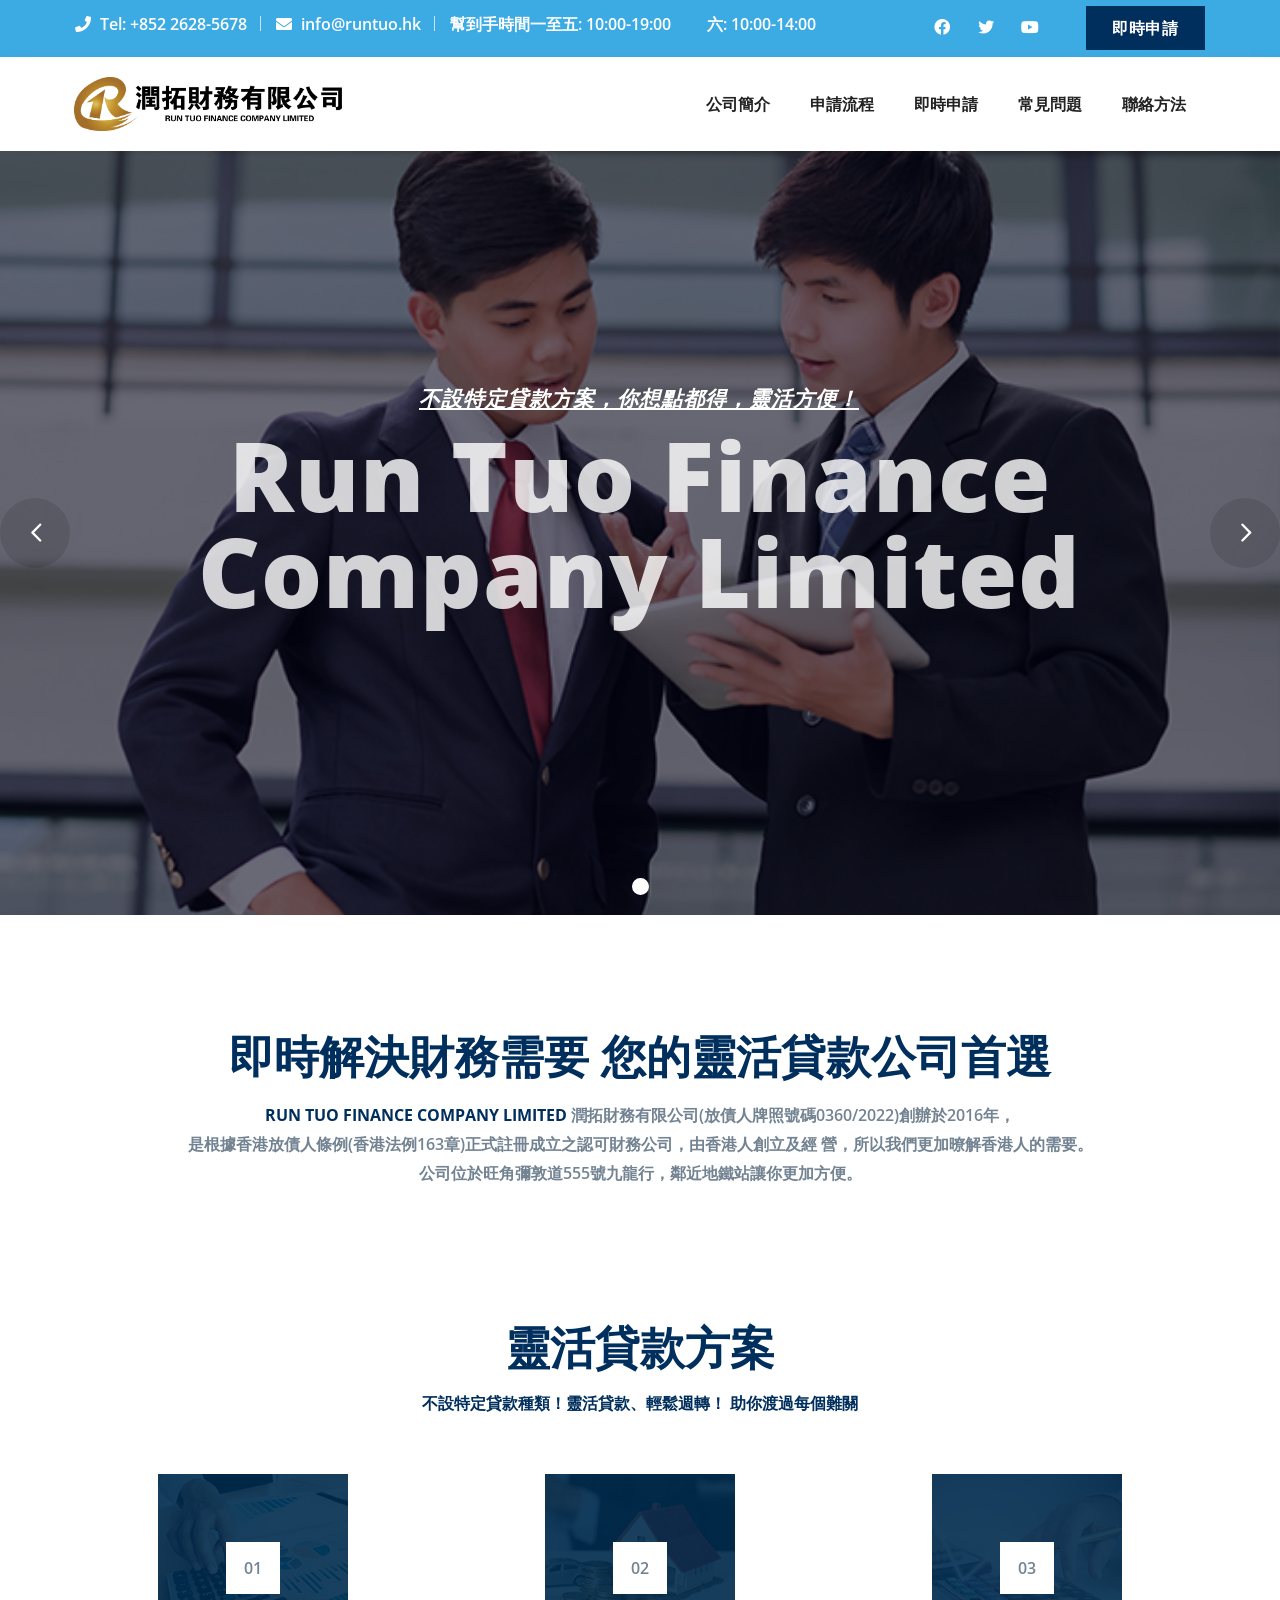
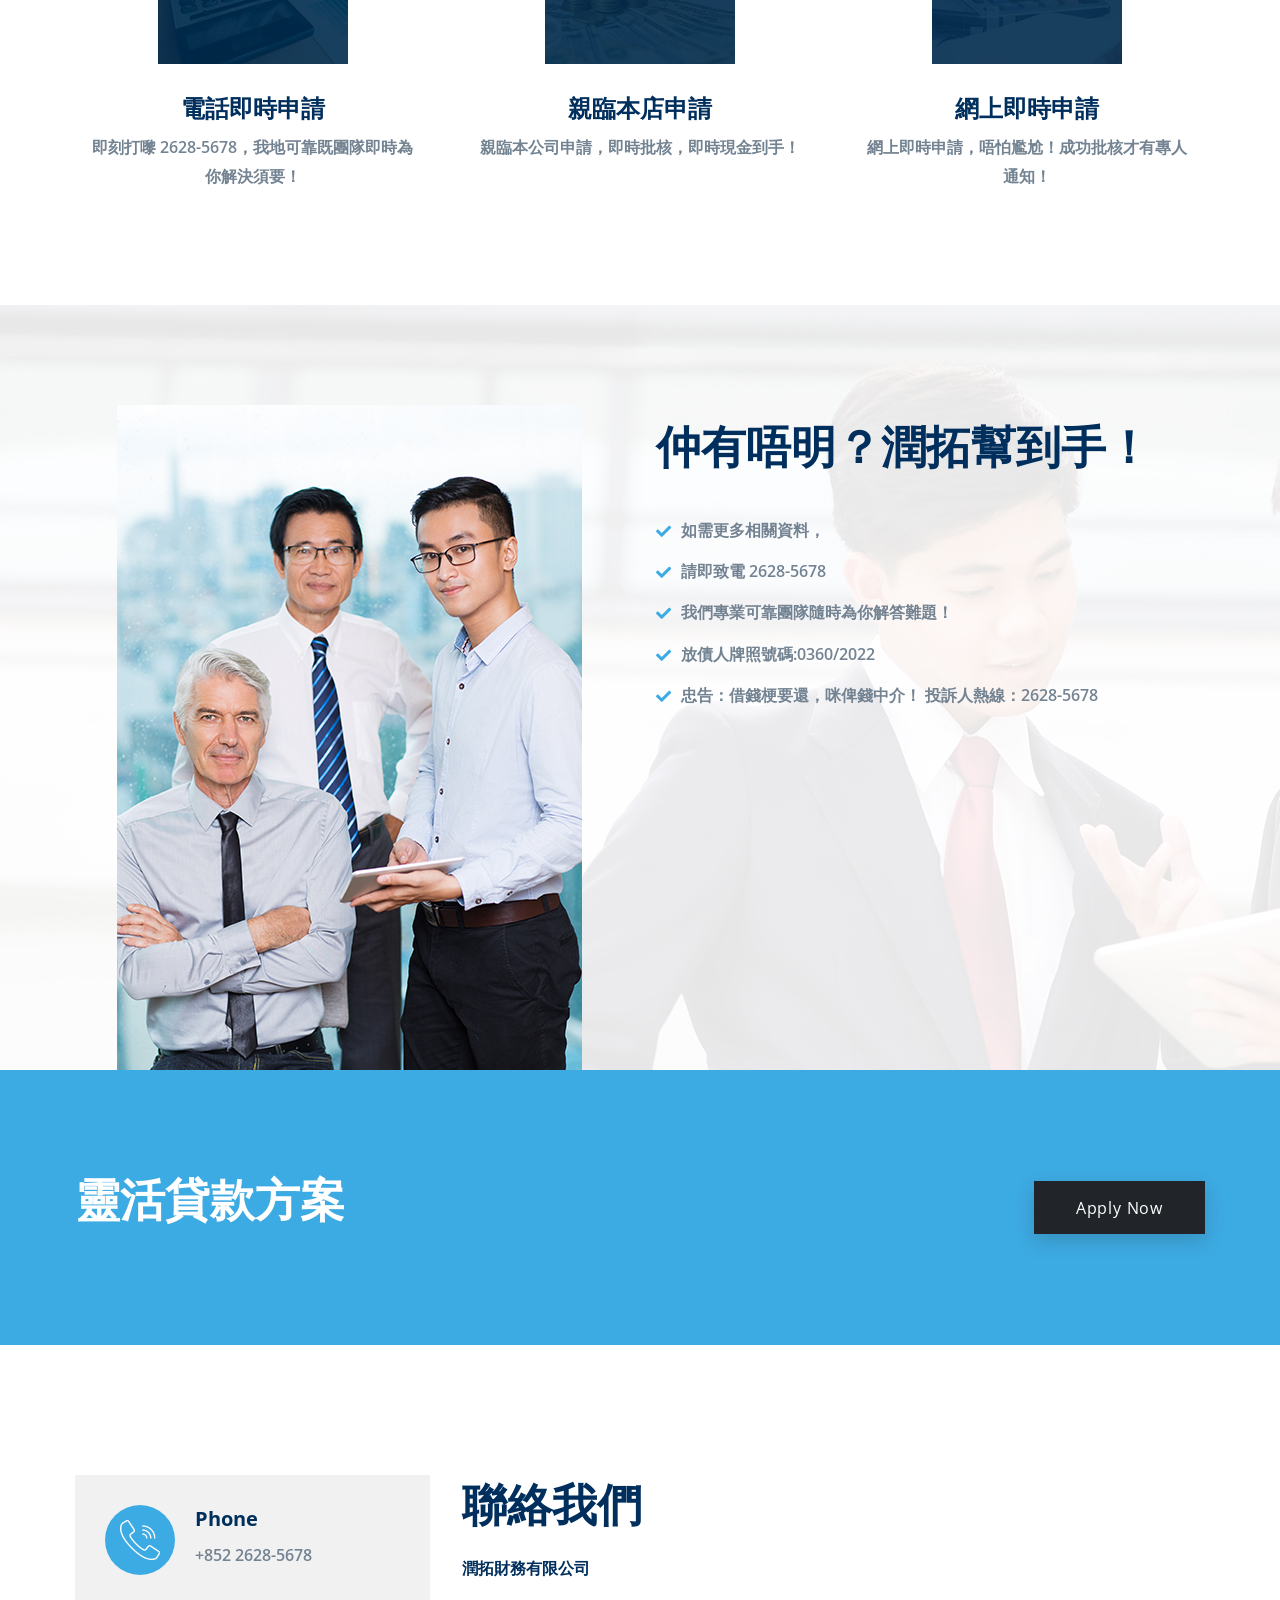
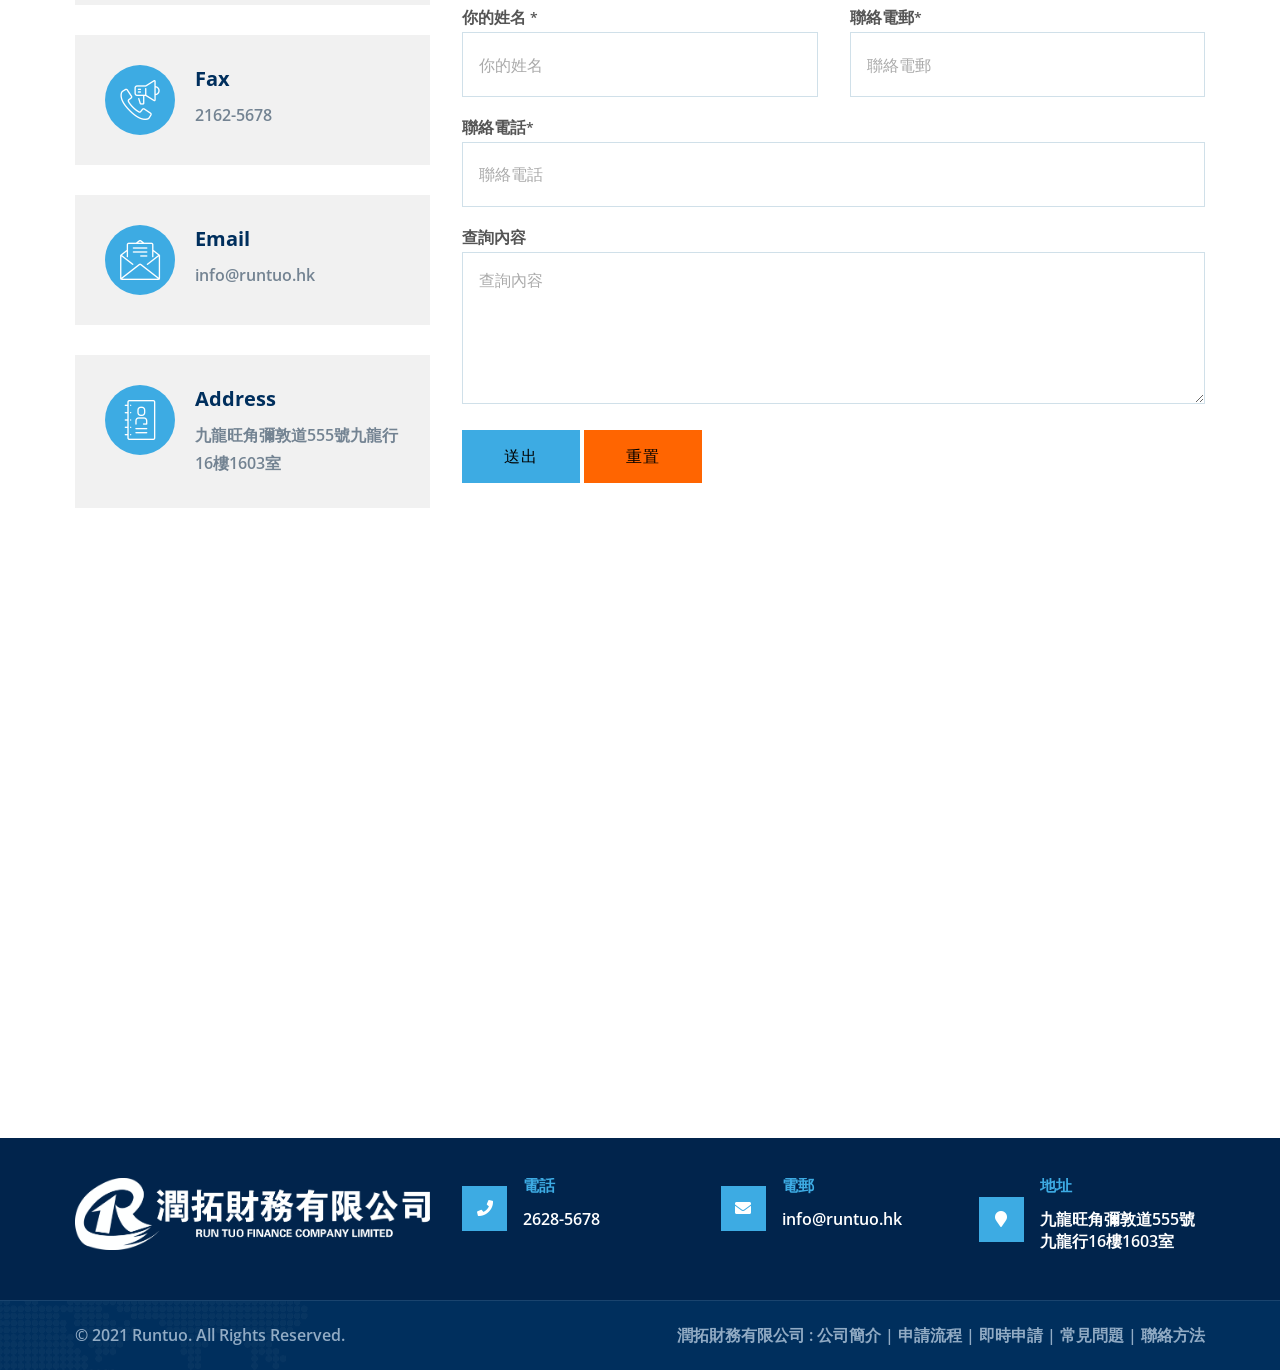
==== index.html @ 240c19a8 "18/10/2022" ====
<!DOCTYPE html>
<html dir="ltr" lang="en">

<head>

    <!-- Meta Tags -->
    <meta name="viewport" content="width=device-width,initial-scale=1.0"/>
    <meta http-equiv="content-type" content="text/html; charset=UTF-8"/>

    <!-- Page Title -->
    <title>潤拓財務有限公司</title>

    <!-- Favicon and Touch Icons -->
    <link href="images/favicon.png" rel="shortcut icon" type="image/png">
    <link href="images/apple-touch-icon.png" rel="apple-touch-icon">
    <link href="images/apple-touch-icon-72x72.png" rel="apple-touch-icon" sizes="72x72">
    <link href="images/apple-touch-icon-114x114.png" rel="apple-touch-icon" sizes="114x114">
    <link href="images/apple-touch-icon-144x144.png" rel="apple-touch-icon" sizes="144x144">

    <!-- Stylesheet -->
    <link href="css/bootstrap.min.css" rel="stylesheet" type="text/css">
    <link href="css/animate.min.css" rel="stylesheet" type="text/css">
    <link href="css/javascript-plugins-bundle.css" rel="stylesheet"/>

    <!-- CSS | menuzord megamenu skins -->
    <link href="js/menuzord/css/menuzord.css" rel="stylesheet"/>

    <!-- CSS | Main style file -->
    <link href="css/style-main.css" rel="stylesheet" type="text/css">
    <link id="menuzord-menu-skins" href="css/menuzord-skins/menuzord-rounded-boxed.css" rel="stylesheet"/>

    <!-- CSS | Responsive media queries -->
    <link href="css/responsive.css" rel="stylesheet" type="text/css">
    <!-- CSS | Style css. This is the file where you can place your own custom css code. Just uncomment it and use it. -->

    <!-- CSS | Theme Color -->
    <link href="css/colors/theme-skin-color-set1.css" rel="stylesheet" type="text/css">

    <!-- external javascripts -->
    <script src="js/jquery.js"></script>
    <script src="js/popper.min.js"></script>
    <script src="js/bootstrap.min.js"></script>
    <script src="js/javascript-plugins-bundle.js"></script>
    <script src="js/menuzord/js/menuzord.js"></script>

    <!-- REVOLUTION STYLE SHEETS -->
    <link rel="stylesheet" type="text/css" href="js/revolution-slider/css/rs6.css">
    <link rel="stylesheet" type="text/css" href="js/revolution-slider/extra-rev-slider1.css">
    <!-- REVOLUTION LAYERS STYLES -->

    <!-- REVOLUTION JS FILES -->
    <script src="js/revolution-slider/js/revolution.tools.min.js"></script>
    <script src="js/revolution-slider/js/rs6.min.js"></script>
    <script src="js/revolution-slider/extra-rev-slider1.js"></script>

</head>
<body class="tm-container-1300px has-side-panel side-panel-right tm-boxed-layout layer-overlay overlay-dark-9"
      data-tm-bg-img="images/bg/bg2.jpg">
<div class="side-panel-body-overlay"></div>
<div class="clearfix">
    <!-- Header -->
    <header id="header" class="header header-layout-type-header-2rows">
        <div class="header-top desktop">
            <div class="container">
                <div class="row">
                    <div class="col-xl-auto header-top-left align-self-center text-center text-xl-start">
                        <ul class="element contact-info">
                            <li class="contact-phone"><i class="fa fa-phone font-icon sm-display-block"></i> Tel:
                                +852 2628-5678
                            </li>
                            <li class="contact-email"><i class="fa fa-envelope font-icon sm-display-block"></i>
                                info@runtuo.hk
                            </li>
                            <li class="contact-address">
                                <span class="desktop">
                                    幫到手時間一至五: 10:00-19:00
                                    　　六: 10:00-14:00
                                </span>
                                <span class="mobile">
                                    幫到手時間一至五: 10:00-19:00<br/>
                                    　六: 10:00-14:00
                                </span>
                            </li>
                        </ul>
                    </div>
                    <div class="col-xl-auto ms-xl-auto header-top-right align-self-center text-center text-xl-end">
                        <div class="element pt-0 pb-0 mb-sm-30">
                            <ul class="styled-icons icon-dark icon-theme-colored1 icon-circled clearfix">
                                <li><a class="social-link" href="#"><i class="fab fa-facebook"></i></a></li>
                                <li><a class="social-link" href="#"><i class="fab fa-twitter"></i></a></li>
                                <li><a class="social-link" href="#"><i class="fab fa-youtube"></i></a></li>
                            </ul>
                        </div>
                        <div class="element pt-0 pb-0 mb-sm-20">
                            <a href="#"
                               class="btn btn-theme-colored2 btn-flat btn-sm ajaxload-popup">即時申請</a>
                        </div>
                    </div>
                </div>
            </div>
        </div>
        <div class="header-nav tm-enable-navbar-hide-on-scroll">
            <div class="header-nav-wrapper navbar-scrolltofixed">
                <div class="menuzord-container header-nav-container">
                    <div class="container position-relative">
                        <div class="row header-nav-col-row">
                            <div class="col-sm-auto align-self-center">
                                <a class="menuzord-brand site-brand" href="index.html">
                                    <img class="logo-default logo-1x" src="images/runtao_logo.png" alt="Logo">
                                    <img class="logo-default logo-2x retina" src="images/runtao_logo.png" alt="Logo">
                                </a>
                            </div>
                            <div class="col-sm-auto ms-auto pr-0 align-self-center">
                                <nav id="top-primary-nav" class="menuzord green" data-effect="fade"
                                     data-animation="none" data-align="right">
                                    <ul id="main-nav" class="menuzord-menu onepage-nav">
                                        <li><a href="#">公司簡介</a></li>
                                        <li><a href="#">申請流程</a></li>
                                        <li><a href="#">即時申請</a></li>
                                        <li><a href="#">常見問題</a></li>
                                        <li><a href="#">聯絡方法</a></li>
                                    </ul>
                                </nav>
                            </div>

                        </div>
                        <div class="row d-block d-xl-none">
                            <div class="col-12">
                                <nav id="top-primary-nav-clone"
                                     class="menuzord d-block d-xl-none default menuzord-color-default menuzord-border-boxed menuzord-responsive"
                                     data-effect="slide" data-animation="none" data-align="right">
                                    <ul id="main-nav-clone"
                                        class="menuzord-menu menuzord-right menuzord-indented scrollable">
                                    </ul>
                                </nav>
                            </div>
                        </div>
                    </div>
                </div>
            </div>
        </div>
    </header>

    <!-- Start main-content -->
    <div class="main-content-area">
        <!-- Section: home Start -->
        <section id="home">
            <div class="container-fluid p-0">
                <div class="row">
                    <div class="col">
                        <!-- START Industrivo Rev Slider 2 REVOLUTION SLIDER 6.1.7 -->
                        <p class="rs-p-wp-fix"></p>
                        <rs-module-wrap id="rev_slider_1_1_wrapper" data-alias="industrivo-rev-slider-2"
                                        data-source="gallery"
                                        style="background:transparent;padding:0;margin:0px auto;margin-top:0;margin-bottom:0;">
                            <rs-module id="rev_slider_1_1" style="display:none;" data-version="6.1.7">
                                <rs-slides>
                                    <rs-slide data-key="rs-19" data-title="Slide 1" data-thumb="images/bg/slide2.jpg"
                                              data-anim="ei:d;eo:d;s:d;r:0;t:slotslide-horizontal;sl:d;">
                                        <img src="images/bg/slide2.jpg" title="slide2" width="1920" height="1280"
                                             data-parallax="off" class="rev-slidebg" data-no-retina>
                                        <rs-layer
                                                id="slider-4-slide-19-layer-9"
                                                data-type="image"
                                                data-rsp_ch="on"
                                                data-xy="x:c;yo:182px,194px,142px,151px;"
                                                data-text="w:normal;s:20,15,11,6;l:0,19,14,8;"
                                                data-dim="w:41px,32px,32px,28px;h:51px,39px,40px,35px;"
                                                data-frame_1="st:500;sp:1000;"
                                                data-frame_999="o:0;st:w;"
                                                style="z-index:11;"
                                        >
                                        </rs-layer>
                                        <rs-layer
                                                id="slider-4-slide-19-layer-18"
                                                data-type="text"
                                                data-rsp_ch="on"
                                                data-xy="x:c;yo:290px,278px,235px,242px;"
                                                data-text="w:normal;s:100,85,84,50;l:100,85,84,60;ls:1px,0px,0px,0px;fw:900;a:center;"
                                                data-frame_1="st:1500;sp:1000;sR:220;"
                                                data-frame_999="o:0;st:w;sR:7790;"
                                                style="z-index:9;"
                                                class="font-current-theme1"
                                        >Run Tuo Finance<br/>
                                            Company Limited
                                        </rs-layer>
                                        <rs-layer
                                                id="slider-4-slide-19-layer-21"
                                                data-type="text"
                                                data-rsp_ch="on"
                                                data-xy="x:c;yo:247px,245px,198px,206px;"
                                                data-text="w:normal;s:22,20,21,18;l:25,19,23,22;ls:1px,0px,0px,0px;fw:600;a:center;td:underline;"
                                                data-frame_1="st:1000;sp:1000;"
                                                data-frame_999="o:0;st:w;sR:8000;"
                                                style="z-index:10;font-style:italic;"
                                                class="font-current-theme1"
                                        >不設特定貸款方案，你想點都得，靈活方便！
                                        </rs-layer>
                                        <rs-layer
                                                id="slider-4-slide-19-layer-22"
                                                data-type="text"
                                                data-rsp_ch="on"
                                                data-xy="x:c;yo:540px,497px,448px,405px;"
                                                data-text="w:normal;s:20,18,18,18;l:25,19,18,22;a:center;"
                                                data-frame_1="st:2000;sp:1000;"
                                                data-frame_999="o:0;st:w;sR:8700;"
                                                style="z-index:8;"
                                        ><a href="#"
                                            class="btn btn-flat btn-lg btn-theme-colored1 text-white">一鍵申請</a>
                                        </rs-layer>
                                        <rs-layer
                                                id="slider-4-slide-19-layer-33"
                                                data-type="shape"
                                                data-rsp_ch="on"
                                                data-text="w:normal;s:20,15,11,6;l:0,19,14,8;"
                                                data-dim="w:100%;h:100%;"
                                                data-basealign="slide"
                                                data-frame_1="st:500;sp:1000;"
                                                data-frame_999="o:0;st:w;sR:8000;"
                                                style="z-index:3;background-color:rgba(0,0,0,0.5);"
                                        >
                                        </rs-layer>
                                    </rs-slide>
                                </rs-slides>
                                <rs-static-layers>
                                </rs-static-layers>
                                <rs-progress class="rs-bottom"
                                             style="height: 5px; background: rgba(199,199,199,0.5);"></rs-progress>
                            </rs-module>
                            <script>
                                if (typeof revslider_showDoubleJqueryError === "undefined") {
                                    function revslider_showDoubleJqueryError(sliderID) {
                                        var err = "<div class='rs_error_message_box'>";
                                        err += "<div class='rs_error_message_oops'>Oops...</div>";
                                        err += "<div class='rs_error_message_content'>";
                                        err += "You have some jquery.js library include that comes after the Slider Revolution files js inclusion.<br>";
                                        err += "To fix this, you can:<br>&nbsp;&nbsp;&nbsp; 1. Set 'Module General Options' -> 'Advanced' -> 'jQuery & OutPut Filters' -> 'Put JS to Body' to on";
                                        err += "<br>&nbsp;&nbsp;&nbsp; 2. Find the double jQuery.js inclusion and remove it";
                                        err += "</div>";
                                        err += "</div>";
                                        jQuery(sliderID).show().html(err);
                                    }
                                }
                            </script>
                        </rs-module-wrap>
                        <!-- END REVOLUTION SLIDER -->
                    </div>
                </div>
            </div>
        </section>
        <!-- Section: home End -->

        <!--introduction section starts here-->
        <section>
            <div class="container" style="padding-bottom: 0px;">
                <div>
                    <div class="row">
                        <div class="text-md-center">
                            <h2>即時解決財務需要 您的靈活貸款公司首選</h2>
                        </div>
                    </div>
                    <div class="row">
                        <div class="col-12 text-md-center">
                            <p><span style="font-weight: bold; color: #002f5d;">RUN TUO FINANCE COMPANY LIMITED</span>
                                潤拓財務有限公司(放債人牌照號碼0360/2022)創辦於2016年，</br>是根據香港放債人條例(香港法例163章)正式註冊成立之認可財務公司，由香港人創立及經
                                營，所以我們更加暸解香港人的需要。</br>公司位於旺角彌敦道555號九龍行，鄰近地鐵站讓你更加方便。</p>
                        </div>
                    </div>
                </div>
            </div>
        </section>
        <!--introduction section ends here-->


        <!-- Section: How We Works -->
        <section>
            <div class="container pb-md-50">
                <div class="section-title">
                    <div class="row justify-content-md-center">
                        <div class="col-md-8">
                            <div class="text-center mb-60">
                                <div class="tm-sc-section-title section-title">
                                    <div class="title-wrapper">
                                        <h2>靈活貸款方案</h2>
                                        <h6 class="mt-0 font-italic">不設特定貸款種類！靈活貸款、輕鬆週轉！
                                            助你渡過每個難關</h6>
                                    </div>
                                </div>
                            </div>
                        </div>
                    </div>
                </div>
                <div class="section-content">
                    <div class="row">
                        <div class="col-md-6 col-lg-4 col-xl-4">
                            <div class="how-we-works-item mb-md-30">
                                <div class="how-we-works-thumb">
                                    <img src="images/how-we-works/1.jpg" alt="">
                                    <div class="numbering"><span>01</span></div>
                                </div>
                                <div class="how-we-works-details">
                                    <div class="title">
                                        <h4>電話即時申請</h4>
                                    </div>
                                    <div class="details">
                                        <p class="mb-0">即刻打嚟 2628-5678，我地可靠既團隊即時為你解決須要！</p>
                                    </div>
                                </div>
                            </div>
                        </div>
                        <div class="col-md-6 col-lg-4 col-xl-4">
                            <div class="how-we-works-item mb-md-30">
                                <div class="how-we-works-thumb">
                                    <img src="images/how-we-works/2.jpg" alt="">
                                    <div class="numbering"><span>02</span></div>
                                </div>
                                <div class="how-we-works-details">
                                    <div class="title">
                                        <h4>親臨本店申請</h4>
                                    </div>
                                    <div class="details">
                                        <p class="mb-0">親臨本公司申請，即時批核，即時現金到手！</p>
                                    </div>
                                </div>
                            </div>
                        </div>
                        <div class="col-md-6 col-lg-4 col-xl-4">
                            <div class="how-we-works-item mb-md-30">
                                <div class="how-we-works-thumb">
                                    <img src="images/how-we-works/3.jpg" alt="">
                                    <div class="numbering"><span>03</span></div>
                                </div>
                                <div class="how-we-works-details">
                                    <div class="title">
                                        <h4>網上即時申請</h4>
                                    </div>
                                    <div class="details">
                                        <p class="mb-0">網上即時申請，唔怕尷尬！成功批核才有專人通知！</p>
                                    </div>
                                </div>
                            </div>
                        </div>
                    </div>
                </div>
            </div>
        </section>

        <!-- Section: About -->
        <section id="about" data-tm-bg-img="images/bg/get-a-insurance-bg1.png">
            <div class="container pb-0">
                <div class="section-content">
                    <div class="row">
                        <div class="col-lg-6 col-xl-6">
                            <div class="tm-sc-animated-layer-advanced pt-0 ">
                                <div class="animated-layer-advanced-inner clearfix">
                                    <div class="layer-image-wrapper z-index-1 text-center">
                                        <div class="layer-image "><img class="" src="images/about/about1.jpg"
                                                                       alt="Image"></div>
                                    </div>
                                </div>
                            </div>
                        </div>
                        <div class="col-lg-6 col-xl-6 mt-md-90">
                            <h2 class="mb-40">仲有唔明？潤拓幫到手！</h2>
                            <div class="about-bottom mt-30">
                                <div class="tm-sc-unordered-list list-style5 mb-50">
                                    <ul>
                                        <li>如需更多相關資料，</li>
                                        <li>請即致電 2628-5678</li>
                                        <li>我們專業可靠團隊隨時為你解答難題！</li>
                                        <li>放債人牌照號碼:0360/2022</li>
                                        <li>忠告：借錢梗要還，咪俾錢中介！ 投訴人熱線：2628-5678</li>
                                    </ul>
                                </div>
                            </div>
                        </div>
                    </div>
                </div>
            </div>
        </section>

        <!-- Section: Get a Free Quote -->
        <section class="bg-no-repeat bg-pos-center-top bg-size-cover bg-theme-colored1"
                 data-tm-bg-img="images/bg/map-white.png">
            <div class="container">
                <div class="section-content">
                    <div class="row d-flex align-items-center">
                        <div class="col-lg-8 col-xl-8">
                            <div class="book-roofing">
                                <div class="book-roofing-text">
                                    <h2 class="text-white mt-0 mb-md-15">靈活貸款方案</h2>
                                </div>
                            </div>
                        </div>
                        <div class="col-lg-4 col-xl-4 text-start text-lg-end">
                            <a href="#" class="btn btn-flat btn-dark text-white">Apply Now</a>
                        </div>
                    </div>
                </div>
            </div>
        </section>

        <!-- Section: Coontact -->
        <section id="contact" class="divider">
            <div class="container">
                <div class="row pt-30">
                    <div class="col-lg-4">
                        <div class="icon-box icon-left iconbox-centered-in-responsive iconbox-theme-colored1 animate-icon-on-hover animate-icon-rotate bg-white-f1 p-30 mb-30">
                            <div class="icon-box-wrapper">
                                <div class="icon-wrapper">
                                    <a class="icon icon-type-font-icon icon-dark icon-circled"> <i
                                            class="flaticon-contact-045-call"></i> </a>
                                </div>
                                <div class="icon-text">
                                    <h5 class="icon-box-title mt-0">Phone</h5>
                                    <div class="content"><a href="tel:85226285678">+852 2628-5678</a></div>
                                </div>
                                <div class="clearfix"></div>
                            </div>
                        </div>
                        <div class="icon-box icon-left iconbox-centered-in-responsive iconbox-theme-colored1 animate-icon-on-hover animate-icon-rotate bg-white-f1 p-30 mb-30">
                            <div class="icon-box-wrapper">
                                <div class="icon-wrapper">
                                    <a class="icon icon-type-font-icon icon-dark icon-circled"> <i
                                            class="flaticon-contact-009-phone-3"></i> </a>
                                </div>
                                <div class="icon-text">
                                    <h5 class="icon-box-title mt-0">Fax</h5>
                                    <div class="content">2162-5678</div>
                                </div>
                                <div class="clearfix"></div>
                            </div>
                        </div>
                        <div class="icon-box icon-left iconbox-centered-in-responsive iconbox-theme-colored1 animate-icon-on-hover animate-icon-rotate bg-white-f1 p-30 mb-30">
                            <div class="icon-box-wrapper">
                                <div class="icon-wrapper">
                                    <a class="icon icon-type-font-icon icon-dark icon-circled"> <i
                                            class="flaticon-contact-043-email-1"></i> </a>
                                </div>
                                <div class="icon-text">
                                    <h5 class="icon-box-title mt-0">Email</h5>
                                    <div class="content"><a href="mailto:info@runtuo.hk">info@runtuo.hk</a>
                                    </div>
                                </div>
                                <div class="clearfix"></div>
                            </div>
                        </div>
                        <div class="icon-box icon-left iconbox-centered-in-responsive iconbox-theme-colored1 animate-icon-on-hover animate-icon-rotate bg-white-f1 p-30 mb-30">
                            <div class="icon-box-wrapper">
                                <div class="icon-wrapper">
                                    <a class="icon icon-type-font-icon icon-dark icon-circled"> <i
                                            class="flaticon-contact-037-address"></i> </a>
                                </div>
                                <div class="icon-text">
                                    <h5 class="icon-box-title mt-0">Address</h5>
                                    <div class="content">九龍旺角彌敦道555號九龍行16樓1603室
                                    </div>
                                </div>
                                <div class="clearfix"></div>
                            </div>
                        </div>
                    </div>
                    <div class="col-lg-8">
                        <h2 class="mt-0 mb-4">聯絡我們</h2>
                        <h6 class="mt-0 mb-4">潤拓財務有限公司</h6>
                        <!-- Contact Form -->
                        <form id="contact_form" name="contact_form" class=""
                              action="#"
                              method="post">
                            <div class="row">
                                <div class="col-sm-6">
                                    <div class="mb-3">
                                        <label>你的姓名 <small>*</small></label>
                                        <input name="name" class="form-control" type="text"
                                               placeholder="你的姓名">
                                    </div>
                                </div>
                                <div class="col-sm-6">
                                    <div class="mb-3">
                                        <label>聯絡電郵<small>*</small></label>
                                        <input name="form_email" class="form-control required email" type="email"
                                               placeholder="聯絡電郵">
                                    </div>
                                </div>
                            </div>
                            <div class="row">
                                <div class="col-sm-12">
                                    <div class="mb-3">
                                        <label>聯絡電話<small>*</small></label>
                                        <input name="form_subject" class="form-control required" type="text"
                                               placeholder="聯絡電話">
                                    </div>
                                </div>
                            </div>
                            <div class="mb-3">
                                <label>查詢內容</label>
                                <textarea name="form_message" class="form-control required" rows="5"
                                          placeholder="查詢內容"></textarea>
                            </div>
                            <div class="mb-3">
                                <input name="form_botcheck" class="form-control" type="hidden" value=""/>
                                <button type="submit"
                                        class="btn btn-flat btn-theme-colored1 text-uppercase mt-10 mb-sm-30 border-left-theme-color-2-4px"
                                        data-loading-text="Please wait...">送出
                                </button>
                                <button type="reset"
                                        class="btn btn-flat btn-theme-colored3 text-uppercase mt-10 mb-sm-30 border-left-theme-color-2-4px">
                                    重置
                                </button>
                            </div>
                        </form>
                        <!-- Contact Form Validation-->
                        <script>
                            (function ($) {
                                $("#contact_form").validate({
                                    submitHandler: function (form) {
                                        var form_btn = $(form).find('button[type="submit"]');
                                        var form_result_div = '#form-result';
                                        $(form_result_div).remove();
                                        form_btn.before('<div id="form-result" class="alert alert-success" role="alert" style="display: none;"></div>');
                                        var form_btn_old_msg = form_btn.html();
                                        form_btn.html(form_btn.prop('disabled', true).data("loading-text"));
                                        $(form).ajaxSubmit({
                                            dataType: 'json',
                                            success: function (data) {
                                                if (data.status == 'true') {
                                                    $(form).find('.form-control').val('');
                                                }
                                                form_btn.prop('disabled', false).html(form_btn_old_msg);
                                                $(form_result_div).html(data.message).fadeIn('slow');
                                                setTimeout(function () {
                                                    $(form_result_div).fadeOut('slow')
                                                }, 6000);
                                            }
                                        });
                                    }
                                });
                            })(jQuery);
                        </script>
                    </div>
                </div>
            </div>
        </section>

        <!-- Divider: Google Map -->
        <section>
            <div class="pt-0 pb-0">
                <div class="row">
                    <!-- Google Map HTML Codes -->
                    <iframe src="https://www.google.com/maps/embed?pb=!1m14!1m8!1m3!1d14764.176765944974!2d114.1701775!3d22.3141684!3m2!1i1024!2i768!4f13.1!3m3!1m2!1s0x0%3A0x375bdc34a0241c22!2sKowloon%20Building!5e0!3m2!1sen!2sbd!4v1666030517267!5m2!1sen!2sbd"
                            width="100%" height="500" frameborder="0" style="border:0;" allowfullscreen=""
                            referrerpolicy="no-referrer-when-downgrade"></iframe>

                </div>
            </div>
        </section>
    </div>
    <!-- end main-content -->

    <!-- Footer -->
    <footer id="footer" class="footer" data-tm-bg-img="images/footer-bg.png">
        <div class="footer-top">
            <div class="container">
                <div class="row">
                    <div class="col-lg-4 col-md-12 col-sm-12 text-center text-sm-start mb-md-40">
                        <img src="images/runtao_logo-white.png" alt="">
                    </div>
                    <div class="col-lg-8 co-md-12 col-sm-12">
                        <div class="row">
                            <div class="col-lg-4 col-md-4 col-sm-12">
                                <div class="footer-contact-box d-flex align-items-center mb-sm-30">
                                    <div class="icon"><i class="fa fa-phone"></i></div>
                                    <div class="contact-info">
                                        <p class="text-theme-colored1 text">電話</p>
                                        <h6 class="phone-number">2628-5678</h6>
                                    </div>
                                </div>
                            </div>
                            <div class="col-lg-4 col-md-4 col-sm-12">
                                <div class="footer-contact-box d-flex align-items-center mb-sm-30">
                                    <div class="icon"><i class="fa fa-envelope"></i></div>
                                    <div class="contact-info">
                                        <p class="text-theme-colored1 text">電郵</p>
                                        <h6 class="phone-number">info@runtuo.hk</h6>
                                    </div>
                                </div>
                            </div>
                            <div class="col-lg-4 col-md-4 col-sm-12">
                                <div class="footer-contact-box d-flex align-items-center">
                                    <div class="icon"><i class="fa fa-map-marker"></i></div>
                                    <div class="contact-info">
                                        <p class="text-theme-colored1 text">地址</p>
                                        <h6 class="phone-number">九龍旺角彌敦道555號九龍行16樓1603室</h6>
                                    </div>
                                </div>
                            </div>
                        </div>
                    </div>
                </div>
            </div>
        </div>
        <div class="footer-widget-area">
            <div class="footer-bottom">
                <div class="container">
                    <div class="row pt-20 pb-20">
                        <div class="col-sm-6">
                            <div class="footer-paragraph text-center text-xl-start text-lg-start text-md-start mb-sm-15">
                                © 2021 Runtuo. All Rights Reserved.
                            </div>
                        </div>
                        <div class="col-sm-6">
                            <div class="footer-paragraph text-center text-xl-end text-lg-end text-md-end">
                                潤拓財務有限公司 :  公司簡介 | 申請流程 | 即時申請 |  常見問題 | 聯絡方法
                            </div>
                        </div>
                    </div>
                </div>
            </div>
        </div>
    </footer>
    <a class="scrollToTop" href="#"><i class="fa fa-angle-up"></i></a>
</div>
<!-- end wrapper -->

<!-- Footer Scripts -->
<!-- JS | Custom script for all pages -->
<script src="js/custom.js"></script>


</body>


</html>
---- js/menuzord/css/menuzord.css ----
/*
Item name: Menuzord - Responsive Megamenu
Author: marcoarib - marco.arib@gmail.com
License: http://codecanyon.net/licenses
*/

/*
	CONTENTS:
	
	 1 - MENU CONTAINER
		- Scrollable menu
	 2 - BRAND
	 3 - MENU
		- Right alignment
		- Menu items
		- Active/hover state
	 4 - DROPDOWN
		- Dropdown items
		- Hover state
		- Dropdown left alignment
	 5 - DROPDOWN/MEGAMENU INDICATORS
	 6 - MEGAMENU
	 7 - MEGAMENU WIDTHS
		- Half width
		- Quarter width
	 8 - GRID SYSTEM
	 9 - SHOW/HIDE BUTTON (MOBILE MODE)
		- Icon
	10 - ICONS (parent menu items)
	11 - SEARCH FIELD
		- Form
		- Input
	12 - VERTICAL TABS
	13 - COLOR SCHEMES
	14 - MOBILE MODE (RESPONSIVE MODE)
		- Menu container
		- Brand
		- Show/hide button
		- Menu
		- Dropdown
		- Dropdown items
		- Dropdown/megamenu indicators
		- Megamenu
		- Search field
*/

/* FONT
======================================*/


/* 1 - MENU CONTAINER
======================================*/
.menuzord,
.menuzord *{
	box-sizing:border-box;
	-moz-box-sizing:border-box; 
	-webkit-box-sizing:border-box;
}
.menuzord{
	width: 100%;
	padding: 0 30px;
	float: left;
	position: relative;
}
/* == Customized by ismail start == */
.menuzord-container {
	background: #fff;
}
/* == Customized by ismail end == */
.menuzord a{
	-o-transition: color .3s linear, background .3s linear;
	-moz-transition: color .3s linear, background .3s linear;
	-webkit-transition: color .3s linear, background .3s linear;
	transition: color .3s linear, background .3s linear;
}
/* scrollable menu */
.menuzord-menu.scrollable > .scrollable-fix{
	display: none;
}

/* 2 - BRAND
======================================*/
.menuzord-brand {
	margin: 30px 30px 30px 0;
	float: left;
	color: #666;
	text-decoration: none;
	font-size: 24px;
	font-weight: 600;
	line-height: 1.3;
	cursor: pointer;
}

/* 3 - MENU
======================================*/
.menuzord-menu{
	margin: 0;
	padding: 0;
	float: left;
	list-style: none;
}
/* Right alignment */
.menuzord-menu.menuzord-right{
	float: right;
}
/* Menu items */
.menuzord-menu > li{
	display: inline-block;
	float: left;
	padding: 30px 0;
}
.menuzord-menu > li > a{
	padding: 7px 16px;
	display: inline-block;
	text-decoration: none;
	font-size: 1rem;
	font-weight: 600;
	color: #333;
	outline: 0;
	-webkit-tap-highlight-color: rgba(0,0,0,0);
	-webkit-tap-highlight-color: transparent;
}
/* Active/hover state (Menu items) */
.menuzord-menu > li.active > a,
.menuzord-menu > li:hover > a{
	color: #333;
}

/* Dropdown */
.menuzord-menu ul.dropdown{
	top: 100%;
}
.menuzord-menu ul.dropdown li ul.dropdown{
    top: 0;
}

/* Megamenu */
.menuzord-menu > li > .megamenu{
	top: 100%;
}

/* 4 - DROPDOWN
======================================*/
.menuzord-menu ul.dropdown,
.menuzord-menu ul.dropdown li ul.dropdown{
	list-style: none;
    margin: 0;
    padding: 0;   
	display: none;
    position: absolute;
    z-index: 99;
	min-width: 280px;
	background: #fff;
}
.menuzord-menu ul.dropdown li ul.dropdown{
    left: 100%;
}
/* Dropdown items */
.menuzord-menu ul.dropdown li{
	clear: both;
	width: 100%;
	border: 0 none;
	font-size: 12px;
	position: relative;
}
.menuzord-menu ul.dropdown li a{
	width: 100%;
	background: none;
	padding: 10px 25px 10px 22px;
	color: #888;
	text-decoration: none;
	display: inline-block;
	float: left;
	clear: both;
	position: relative;
	outline: 0;
	-o-transition: padding .2s linear;
	-moz-transition: padding .2s linear;
	-webkit-transition: padding .2s linear;
	transition: padding .2s linear;
}
/* Hover state (dropdown items) */
.menuzord-menu ul.dropdown li:hover > a{
	padding-left: 28px;
	padding-right: 19px;
	color: #333;
}

/* Dropdown left alignment */
.menuzord-menu ul.dropdown.dropdown-left{
	left: none;
}
.menuzord-menu ul.dropdown li ul.dropdown.dropdown-left{
	left: -100%;
}

/* 5 - DROPDOWN/MEGAMENU INDICATORS
======================================*/
.menuzord-menu li .indicator{
	margin-left: 3px;
}
.menuzord-menu li ul.dropdown li .indicator{
	position: absolute;
	top: 8px;
	right: 10px;
	font-size: 15px;
}

/* 6 - MEGAMENU
======================================*/
.menuzord-menu > li > .megamenu{
	width: 100%;
	padding: 20px 30px;
	left: 0;
	position: absolute;
	display: none;
	z-index: 99;
	border-top: solid 1px #f0f0f0;
	background: #fff;
}

/* 7 - MEGAMENU WIDTHS
======================================*/
/* Half width */
.menuzord-menu > li > .megamenu.megamenu-half-width{
	width: 50%;
	left: auto;
}
/* Quarter width */
.menuzord-menu > li > .megamenu.megamenu-quarter-width{
	width: 25%;
	left: auto;
}

/* 8 - GRID SYSTEM
======================================*/
.menuzord-menu > li > .megamenu .megamenu-row{
	width: 100%;
	margin-top: 15px;
}
.menuzord-menu > li > .megamenu .megamenu-row:first-child {
	margin-top: 0;
}
.menuzord-menu > li > .megamenu .megamenu-row:before,
.menuzord-menu > li > .megamenu .megamenu-row:after {
	display: table;
	content: "";
	line-height: 0;
}
.menuzord-menu > li > .megamenu .megamenu-row:after {
	clear: both;
}
.menuzord-menu > li > .megamenu .megamenu-row .col1,
.menuzord-menu > li > .megamenu .megamenu-row .col2,
.menuzord-menu > li > .megamenu .megamenu-row .col3,
.menuzord-menu > li > .megamenu .megamenu-row .col4,
.menuzord-menu > li > .megamenu .megamenu-row .col5,
.menuzord-menu > li > .megamenu .megamenu-row .col6,
.menuzord-menu > li > .megamenu .megamenu-row .col7,
.menuzord-menu > li > .megamenu .megamenu-row .col8,
.menuzord-menu > li > .megamenu .megamenu-row .col9,
.menuzord-menu > li > .megamenu .megamenu-row .col10,
.menuzord-menu > li > .megamenu .megamenu-row .col11,
.menuzord-menu > li > .megamenu .megamenu-row .col12{
	display: block;
	min-height: 20px;
	float: left;
	margin-left: 3%;
}
.menuzord-menu > li > .megamenu .megamenu-row [class*="col"]:first-child {
	margin-left: 0;
}
.menuzord-menu > li > .megamenu .megamenu-row .col1{
	width: 5.583333333333%;
}
.menuzord-menu > li > .megamenu .megamenu-row .col2{
	width: 14.166666666666%;
}
.menuzord-menu > li > .megamenu .megamenu-row .col3{
	width: 22.75%;
}
.menuzord-menu > li > .megamenu .megamenu-row .col4{
	width: 31.333333333333%;
}
.menuzord-menu > li > .megamenu .megamenu-row .col5{
	width: 39.916666666667%;
}
.menuzord-menu > li > .megamenu .megamenu-row .col6{
	width: 48.5%;
}
.menuzord-menu > li > .megamenu .megamenu-row .col7{
	width: 57.083333333333%;
}
.menuzord-menu > li > .megamenu .megamenu-row .col8{
	width: 65.666666666667%;
}
.menuzord-menu > li > .megamenu .megamenu-row .col9{
	width: 74.25%;
}
.menuzord-menu > li > .megamenu .megamenu-row .col10{
	width: 82.833333333334%;
}
.menuzord-menu > li > .megamenu .megamenu-row .col11{
	width: 91.416666666667%;
}
.menuzord-menu > li > .megamenu .megamenu-row .col12{
	width: 100%;
}

/* 9 - SHOW/HIDE BUTTON (MOBILE MODE)
======================================*/
.menuzord .showhide{
	width: 60px;
	height: 46px;
	padding: 13px 0 0;
	display: none;
	float: right;
	text-decoration: none;
	outline: none;
	-webkit-tap-highlight-color: rgba(0,0,0,0);
	-webkit-tap-highlight-color: transparent;
}
/* Show/hide button icon */
.menuzord .showhide em{
	width: 20px;
	height: 3px;
	margin: 4px 20px 0;
	float: right;
	background: #333;
	border-radius: 3px;
}

/* 10 - ICONS (parent menu items)
======================================*/
.menuzord-menu > li > a > i{
	margin: 0 5px 0 0;
	font-size: 18px;
	display: inline-block;
	line-height: 1;
	font-family: 'FontAwesome';
}

/* 11 - SEARCH FIELD
======================================*/
/* Form */
.menuzord-menu > li.search form{
	float: left;
	padding: 22px 16px 17px;
}
/* Input */
.menuzord-menu > li.search form input[type="text"]{
	width: 160px;
	padding: 5px 10px;
	font-family: 'Open Sans', sans-serif;
	border: none;
	background: #f0f0f0;
	border-radius: 2px;
	outline: 0;
	-o-transition: width 1s ease-out;
	-moz-transition: width 1s ease-out;
	-webkit-transition: width 1s ease-out;
	transition: width 1s ease-out;
}
.menuzord-menu > li.search form:hover input[type="text"]{
	width: 160px;
}

/* 12 - VERTICAL TABS
======================================*/
.menuzord-tabs{
	width: 100%;
	float: left;
}
.menuzord-tabs-nav{
	width: 20%;
	margin: 0;
	padding: 0;
	float: left;
	list-style: none;
}
.menuzord-tabs-nav > li > a{
	width: 100%;
	padding: 7px 16px;
	float: left;
	font-size: 13px;
	text-decoration: none;
	color: #666;
	border: solid 1px #f0f0f0;
	outline: 0;
}
.menuzord-tabs-nav li.active a,
.menuzord-tabs-nav li:hover a{
	background: #f0f0f0;
}
.menuzord-tabs-content{
	width: 80%;
	min-height: 30px;
	padding: 20px;
	float: right;
	display: none;
	font-size: 13px;
	border: solid 1px #f0f0f0;
}
.menuzord-tabs-content.active{
	display: block;
}

/* 13 - COLOR SCHEMES
======================================*/
/* blue */
.menuzord.blue .menuzord-menu > li.active > a, 
.menuzord.blue .menuzord-menu > li:hover > a, 
.menuzord.blue .menuzord-menu ul.dropdown li:hover > a{ 
	color: #4A89DC; 
}
/* green */
.menuzord.green .menuzord-menu > li.active > a, 
.menuzord.green .menuzord-menu > li:hover > a, 
.menuzord.green .menuzord-menu ul.dropdown li:hover > a{ 
	color: #37BC9B; 
}
/* red */
.menuzord.red .menuzord-menu > li.active > a, 
.menuzord.red .menuzord-menu > li:hover > a, 
.menuzord.red .menuzord-menu ul.dropdown li:hover > a{ 
	color: #E9573F; 
}
/* orange */
.menuzord.orange .menuzord-menu > li.active > a, 
.menuzord.orange .menuzord-menu > li:hover > a, 
.menuzord.orange .menuzord-menu ul.dropdown li:hover > a{ 
	color: #ff670f; 
}
/* yellow */
.menuzord.yellow .menuzord-menu > li.active > a, 
.menuzord.yellow .menuzord-menu > li:hover > a, 
.menuzord.yellow .menuzord-menu ul.dropdown li:hover > a{ 
	color: #F6BB42; 
}
/* purple */
.menuzord.purple .menuzord-menu > li.active > a, 
.menuzord.purple .menuzord-menu > li:hover > a, 
.menuzord.purple .menuzord-menu ul.dropdown li:hover > a{ 
	color: #967ADC; 
}
/* pink */
.menuzord.pink .menuzord-menu > li.active > a, 
.menuzord.pink .menuzord-menu > li:hover > a, 
.menuzord.pink .menuzord-menu ul.dropdown li:hover > a{ 
	color: #D770AD; 
}

/* 14 - MOBILE MODE (RESPONSIVE MODE)
======================================*/
@media (max-width: 1199.98px){
	/* Responsive menu container */
	.menuzord-responsive.menuzord{
		padding: 0;
	}
	
	/* Brand */
	.menuzord-responsive .menuzord-brand{
		margin: 8px 30px 10px 20px;
		font-size: 20px;
		line-height: 1.55;
	}
	
	/* Show/hide button */
	.menuzord-responsive .showhide{
		margin: 0;
	}
	
	/* Menu */
	.menuzord-responsive .menuzord-menu{
		width: 100%;
		float: left !important;
	}
	/* scrollable menu*/
	.menuzord-responsive .menuzord-menu.scrollable{
		overflow-y: auto;
		-webkit-overflow-scrolling: touch;
	}
	.menuzord-responsive .menuzord-menu.scrollable > .scrollable-fix{
		display: block;
	}
	
	/* Menu items */
	.menuzord-responsive .menuzord-menu > li{
		width: 100%;
		display: block;
		position: relative;
	}
	.menuzord-responsive .menuzord-menu > li > a{
		width: 100%;
		padding: 12px 20px;
		display: block;
		border-bottom: solid 1px #f0f0f0;
	}
	.menuzord-responsive .menuzord-menu > li:first-child > a{
		border-top: solid 1px #f0f0f0;
	}
	
	/* Dropdown */
	.menuzord-responsive .menuzord-menu ul.dropdown,
	.menuzord-responsive .menuzord-menu ul.dropdown li ul.dropdown{
		width: 100%;
		left: 0;
		position: static;
		border: none;
		background: #fff;
		float: left;
	}
	
	/* Dropdown items */
	.menuzord-responsive .menuzord-menu ul.dropdown li{
		position: relative;
	}
	.menuzord-responsive .menuzord-menu ul.dropdown li a{
		border-bottom: solid 1px #f0f0f0;
	}
	.menuzord-responsive .menuzord-menu.menuzord-indented > li > ul.dropdown > li > a{ padding-left: 40px !important; }
	.menuzord-responsive .menuzord-menu.menuzord-indented > li > ul.dropdown > li > ul.dropdown > li > a{ padding-left: 60px !important; }
	.menuzord-responsive .menuzord-menu.menuzord-indented > li > ul.dropdown > li > ul.dropdown > li > ul.dropdown > li > a{ padding-left: 80px !important; }
	.menuzord-responsive .menuzord-menu.menuzord-indented > li > ul.dropdown > li:hover > a{ padding-left: 50px !important; }
	.menuzord-responsive .menuzord-menu.menuzord-indented > li > ul.dropdown > li > ul.dropdown > li:hover > a{ padding-left: 70px !important; }
	.menuzord-responsive .menuzord-menu.menuzord-indented > li > ul.dropdown > li > ul.dropdown > li > ul.dropdown > li:hover > a{ padding-left: 90px !important; }
	
	/* Dropdown/megamenu indicators */
	.menuzord-responsive .menuzord-menu li .indicator{		
		width: 60px;
		height: 45px;
		position: absolute;
		right: 0;
		top: 0;
		font-size: 22px;
		text-align: center;
		line-height: 43px;
		border-left: solid 1px #f5f5f5;
	}
	.menuzord-responsive .menuzord-menu li ul.dropdown li .indicator{
		height: 38px;
		right: 0;
		top: 0;
		font-size: 18px;
		line-height: 36px;
	}
	
	/* Megamenu */
	.menuzord-responsive .menuzord-menu > li > .megamenu{
		width: 100% !important;
		left: 0 !important;
		position: static;
		border-top: none;
		border-bottom: solid 1px #f0f0f0;
	}
	.menuzord-responsive .menuzord-menu > li > .megamenu .megamenu-row [class*="col"]{
		float: none;
		display: block;
		width: 100% !important;
		margin-left: 0;
		margin-top: 15px;
	}
	.menuzord-responsive .menuzord-menu > li > .megamenu .megamenu-row:first-child  [class*="col"]:first-child {
		margin-top: 0;
	}
	.menuzord-responsive .menuzord-menu > li > .megamenu .megamenu-row{
		margin-top: 0;
	}
	
	/* Search field */
	.menuzord-responsive .menuzord-menu > li.search form{
		width: 100%;
		margin: 4px 0;
		padding: 10px 16px !important;
	}
	.menuzord-responsive .menuzord-menu > li.search form input[type="text"]{
		width: 100%;
	}
	
	/* Tabs */
	.menuzord-responsive .menuzord-tabs-nav{
		width: 100%;
	}
	.menuzord-responsive .menuzord-tabs-content{
		width: 100%;
	}
}
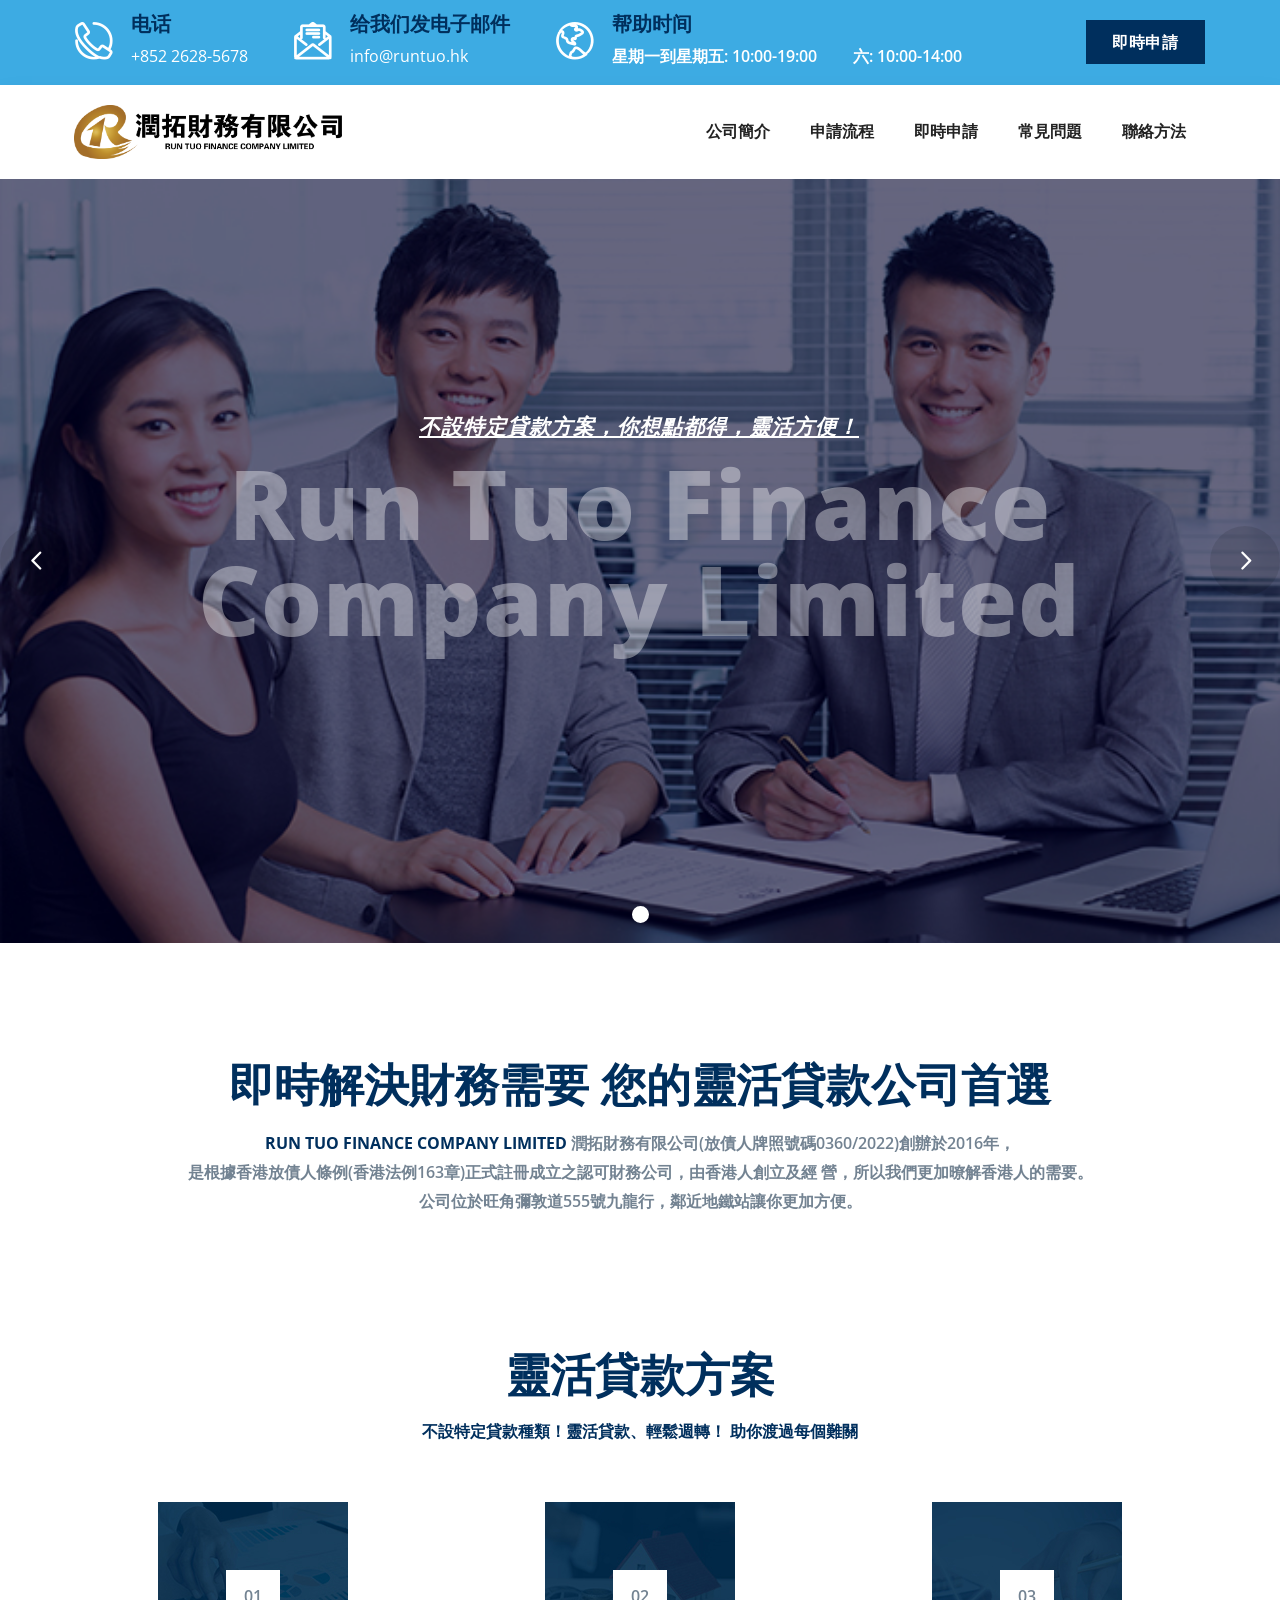
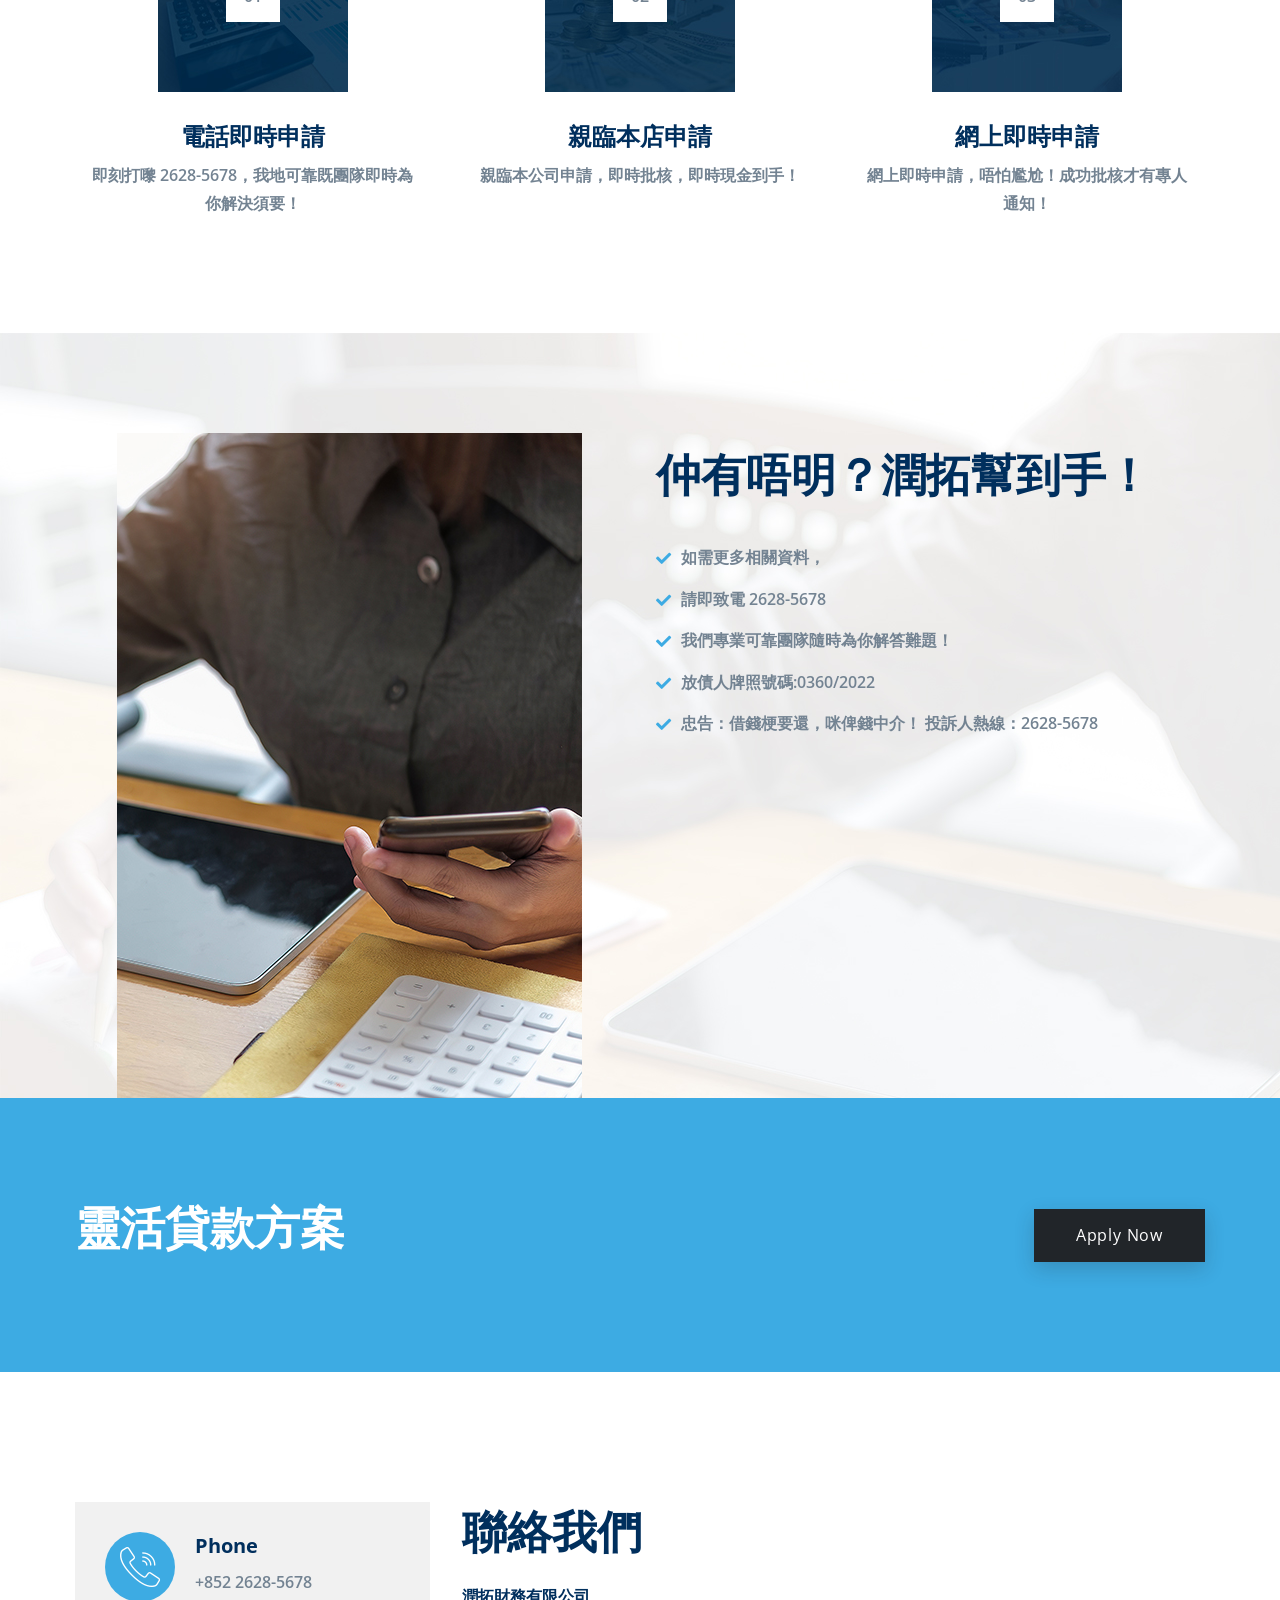
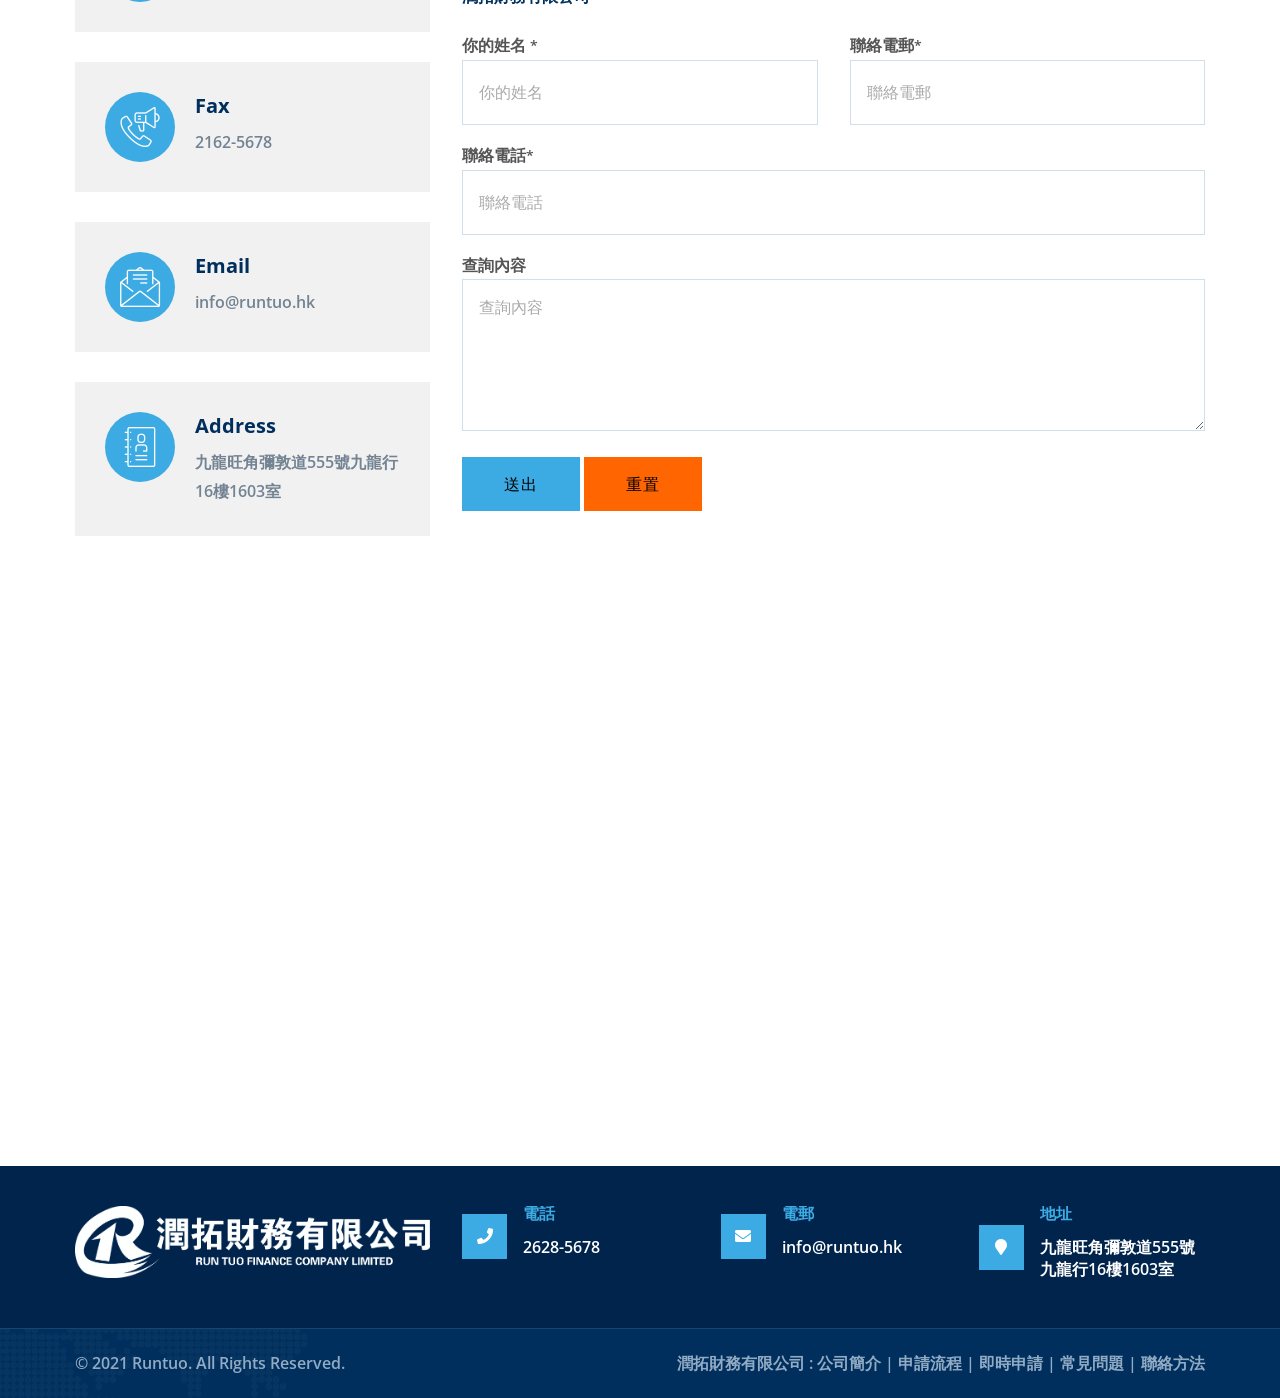
==== commit ba26f932: "update faq" ====
--- a/index.html
+++ b/index.html
@@ -64,35 +64,49 @@
             <div class="container">
                 <div class="row">
                     <div class="col-xl-auto header-top-left align-self-center text-center text-xl-start">
-                        <ul class="element contact-info">
-                            <li class="contact-phone"><i class="fa fa-phone font-icon sm-display-block"></i> Tel:
-                                +852 2628-5678
-                            </li>
-                            <li class="contact-email"><i class="fa fa-envelope font-icon sm-display-block"></i>
-                                info@runtuo.hk
-                            </li>
-                            <li class="contact-address">
-                                <span class="desktop">
-                                    幫到手時間一至五: 10:00-19:00
-                                    　　六: 10:00-14:00
-                                </span>
-                                <span class="mobile">
-                                    幫到手時間一至五: 10:00-19:00<br/>
-                                    　六: 10:00-14:00
-                                </span>
-                            </li>
-                        </ul>
+                        <div class="header-mid-column3-container">
+                            <div class="row justify-content-md-center">
+                                <div class="col-md-auto element text-center text-md-start">
+                                    <div class="contact-info-box big-icon">
+                                        <div class="left-thumb"><a href="tel:(123)456-78-90"> <i
+                                                class="flaticon-contact-044-call-1 font-icon  sm-display-block"></i>
+                                        </a></div>
+                                        <div class="media-body">
+                                            <h5 class="title">电话</h5>
+                                            <div class="subtitle"><a href="tel:(123)456-78-90">+852 2628-5678</a></div>
+                                        </div>
+                                    </div>
+                                </div>
+                                <div class="col-md-auto element text-center text-md-start">
+                                    <div class="contact-info-box big-icon">
+                                        <div class="left-thumb"><a href="mailto:info@runtuo.hk"> <i
+                                                class="flaticon-contact-043-email-1 font-icon  sm-display-block"></i>
+                                        </a></div>
+                                        <div class="media-body">
+                                            <h5 class="title">给我们发电子邮件</h5>
+                                            <div class="subtitle"><a href="mailto:info@example.com">info@runtuo.hk</a>
+                                            </div>
+                                        </div>
+                                    </div>
+                                </div>
+                                <div class="col-md-auto element text-center text-md-start">
+                                    <div class="contact-info-box big-icon">
+                                        <div class="left-thumb"><a href="#"> <i
+                                                class="flaticon-contact-025-world font-icon  sm-display-block"></i> </a>
+                                        </div>
+                                        <div class="media-body">
+                                            <h5 class="title">帮助时间</h5>
+                                            <div class="subtitle">星期一到星期五: 10:00-19:00 　　六: 10:00-14:00</div>
+                                        </div>
+                                    </div>
+                                </div>
+                            </div>
+                        </div>
+
                     </div>
                     <div class="col-xl-auto ms-xl-auto header-top-right align-self-center text-center text-xl-end">
-                        <div class="element pt-0 pb-0 mb-sm-30">
-                            <ul class="styled-icons icon-dark icon-theme-colored1 icon-circled clearfix">
-                                <li><a class="social-link" href="#"><i class="fab fa-facebook"></i></a></li>
-                                <li><a class="social-link" href="#"><i class="fab fa-twitter"></i></a></li>
-                                <li><a class="social-link" href="#"><i class="fab fa-youtube"></i></a></li>
-                            </ul>
-                        </div>
                         <div class="element pt-0 pb-0 mb-sm-20">
-                            <a href="#"
+                            <a href="apply.php"
                                class="btn btn-theme-colored2 btn-flat btn-sm ajaxload-popup">即時申請</a>
                         </div>
                     </div>
@@ -116,8 +130,8 @@
                                     <ul id="main-nav" class="menuzord-menu onepage-nav">
                                         <li><a href="#">公司簡介</a></li>
                                         <li><a href="#">申請流程</a></li>
-                                        <li><a href="#">即時申請</a></li>
-                                        <li><a href="#">常見問題</a></li>
+                                        <li><a href="apply.php">即時申請</a></li>
+                                        <li><a href="faq.php">常見問題</a></li>
                                         <li><a href="#">聯絡方法</a></li>
                                     </ul>
                                 </nav>
@@ -610,7 +624,7 @@
                         </div>
                         <div class="col-sm-6">
                             <div class="footer-paragraph text-center text-xl-end text-lg-end text-md-end">
-                                潤拓財務有限公司 :  公司簡介 | 申請流程 | 即時申請 |  常見問題 | 聯絡方法
+                                潤拓財務有限公司 : 公司簡介 | 申請流程 | 即時申請 | 常見問題 | 聯絡方法
                             </div>
                         </div>
                     </div>
@@ -630,4 +644,4 @@
 </body>
 
 
-</html>+</html>
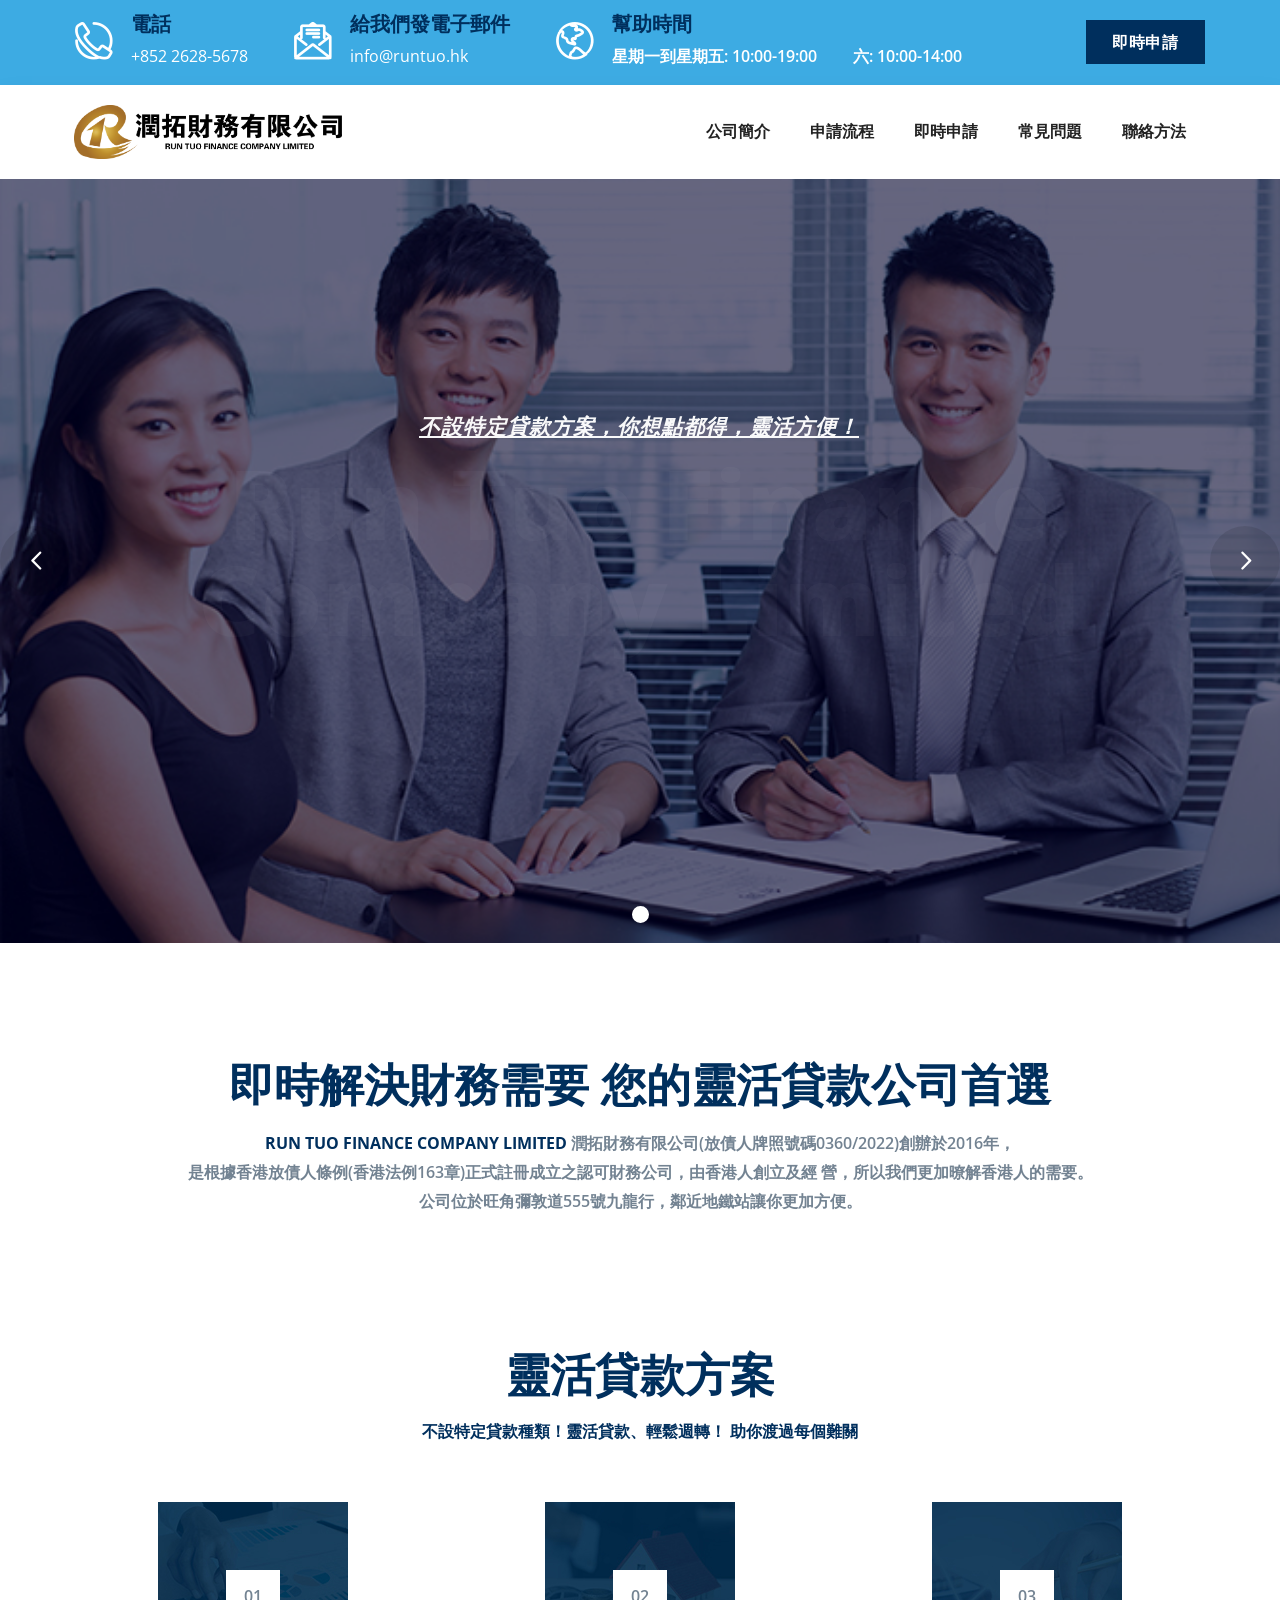
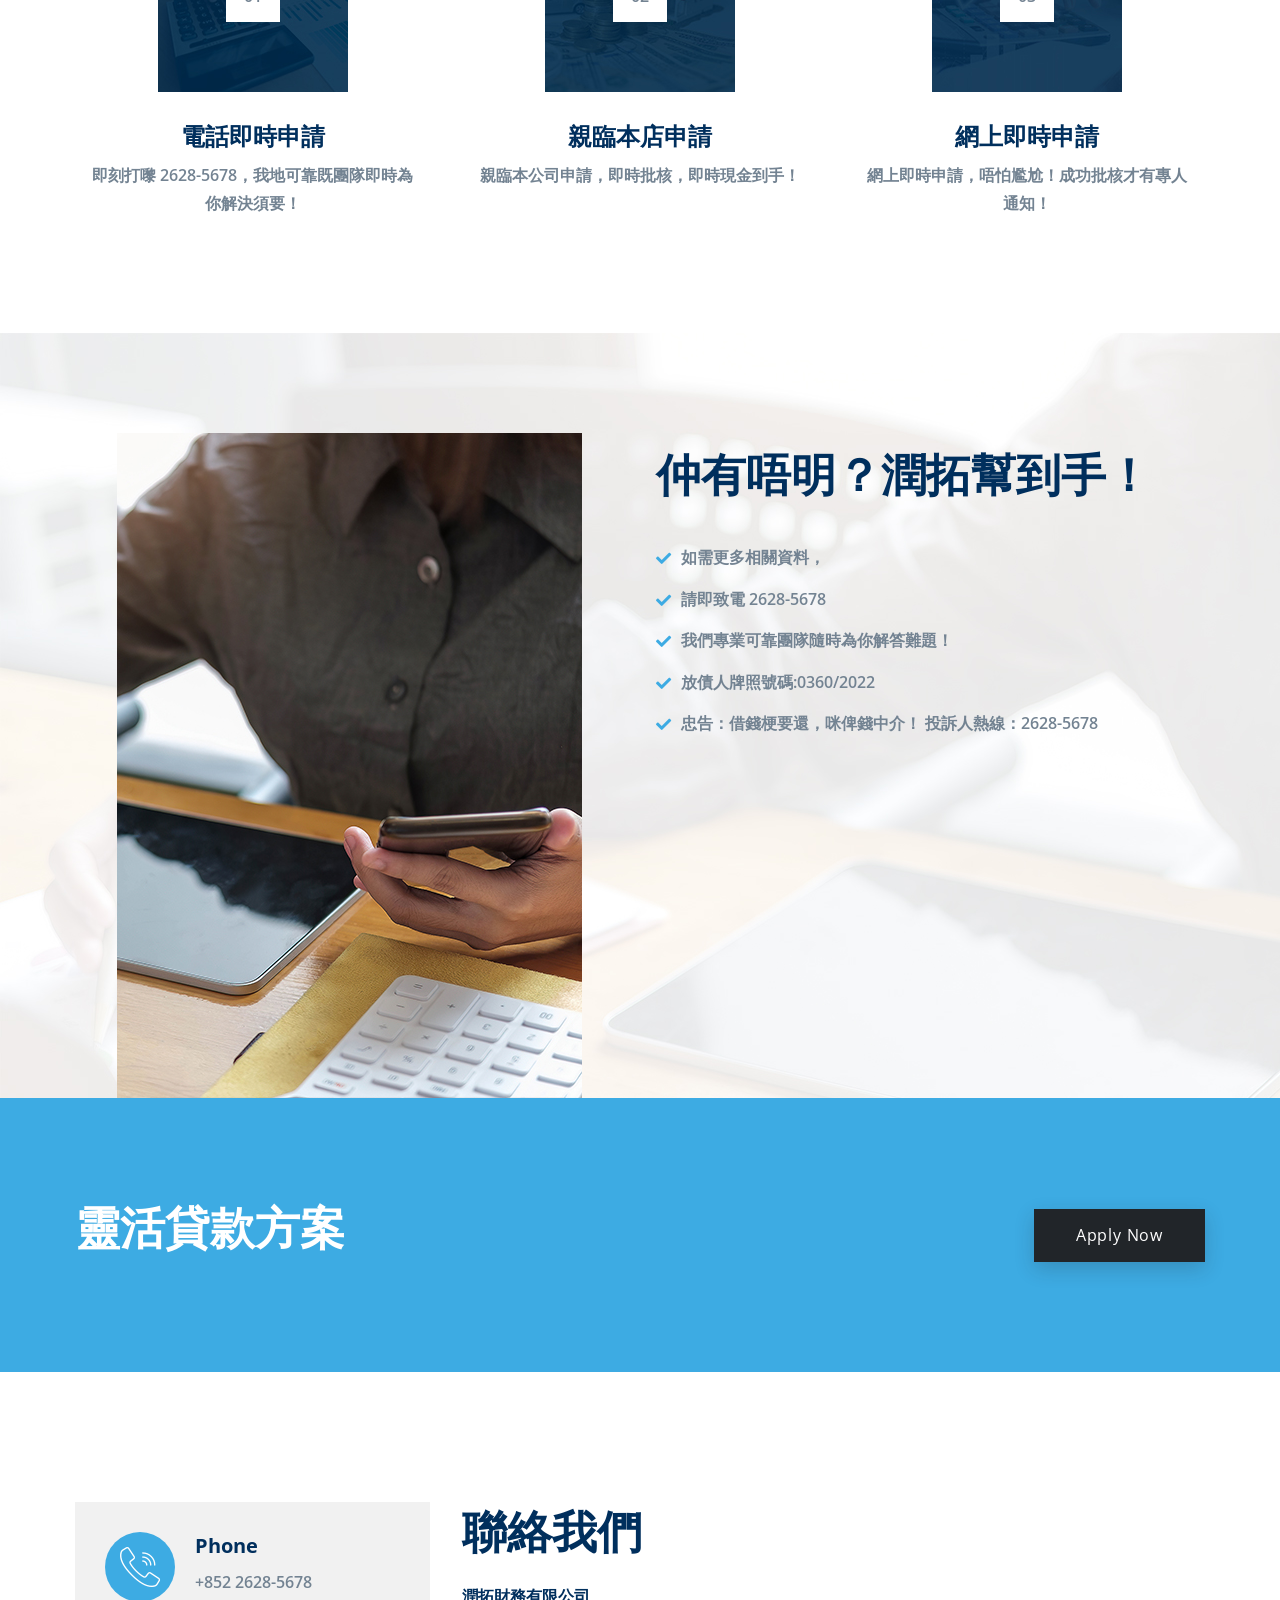
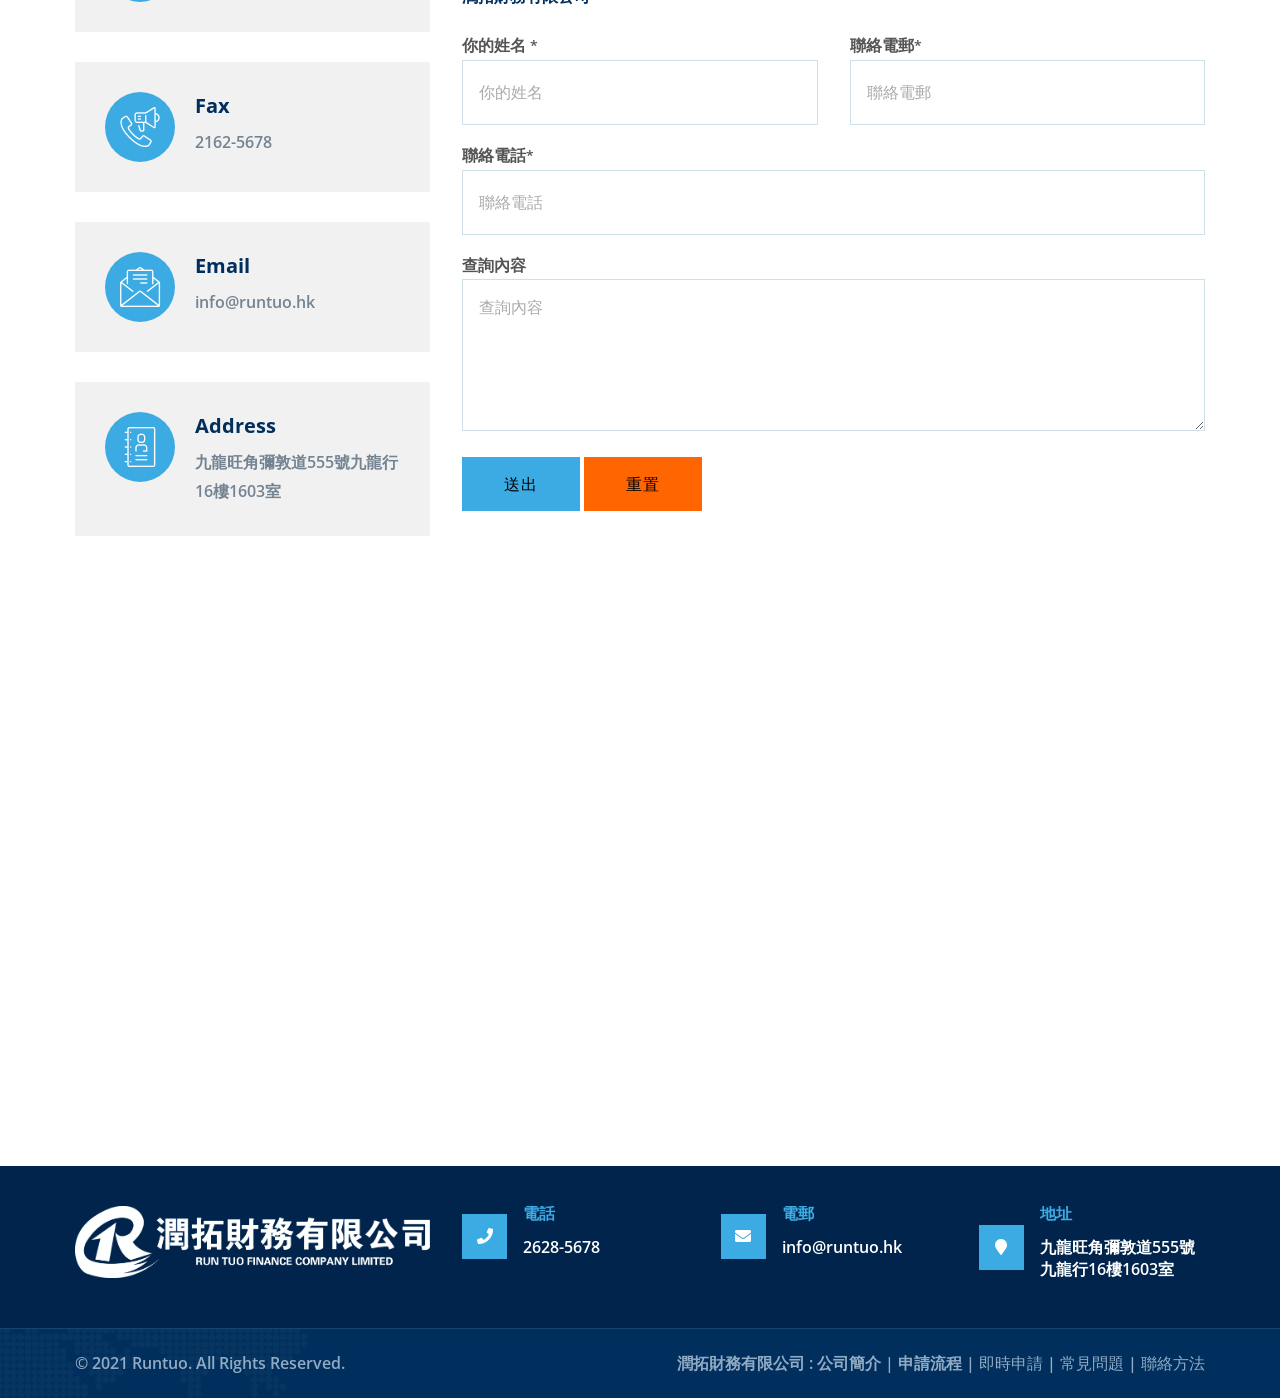
==== commit e9d4021b: "update site" ====
--- a/index.html
+++ b/index.html
@@ -72,7 +72,7 @@
                                                 class="flaticon-contact-044-call-1 font-icon  sm-display-block"></i>
                                         </a></div>
                                         <div class="media-body">
-                                            <h5 class="title">电话</h5>
+                                            <h5 class="title">電話</h5>
                                             <div class="subtitle"><a href="tel:(123)456-78-90">+852 2628-5678</a></div>
                                         </div>
                                     </div>
@@ -83,7 +83,7 @@
                                                 class="flaticon-contact-043-email-1 font-icon  sm-display-block"></i>
                                         </a></div>
                                         <div class="media-body">
-                                            <h5 class="title">给我们发电子邮件</h5>
+                                            <h5 class="title">給我們發電子郵件</h5>
                                             <div class="subtitle"><a href="mailto:info@example.com">info@runtuo.hk</a>
                                             </div>
                                         </div>
@@ -95,7 +95,7 @@
                                                 class="flaticon-contact-025-world font-icon  sm-display-block"></i> </a>
                                         </div>
                                         <div class="media-body">
-                                            <h5 class="title">帮助时间</h5>
+                                            <h5 class="title">幫助時間</h5>
                                             <div class="subtitle">星期一到星期五: 10:00-19:00 　　六: 10:00-14:00</div>
                                         </div>
                                     </div>
@@ -132,7 +132,7 @@
                                         <li><a href="#">申請流程</a></li>
                                         <li><a href="apply.php">即時申請</a></li>
                                         <li><a href="faq.php">常見問題</a></li>
-                                        <li><a href="#">聯絡方法</a></li>
+                                        <li><a href="contact.php">聯絡方法</a></li>
                                     </ul>
                                 </nav>
                             </div>
@@ -624,7 +624,10 @@
                         </div>
                         <div class="col-sm-6">
                             <div class="footer-paragraph text-center text-xl-end text-lg-end text-md-end">
-                                潤拓財務有限公司 : 公司簡介 | 申請流程 | 即時申請 | 常見問題 | 聯絡方法
+                                潤拓財務有限公司 : 公司簡介 | 申請流程 |
+                                <a href="apply.php" style="text-decoration: none;color: #91abc4">即時申請</a> |
+                                <a href="faq.php" style="text-decoration: none;color: #91abc4">常見問題</a> |
+                                <a href="contact.php" style="text-decoration: none;color: #91abc4">聯絡方法</a>
                             </div>
                         </div>
                     </div>
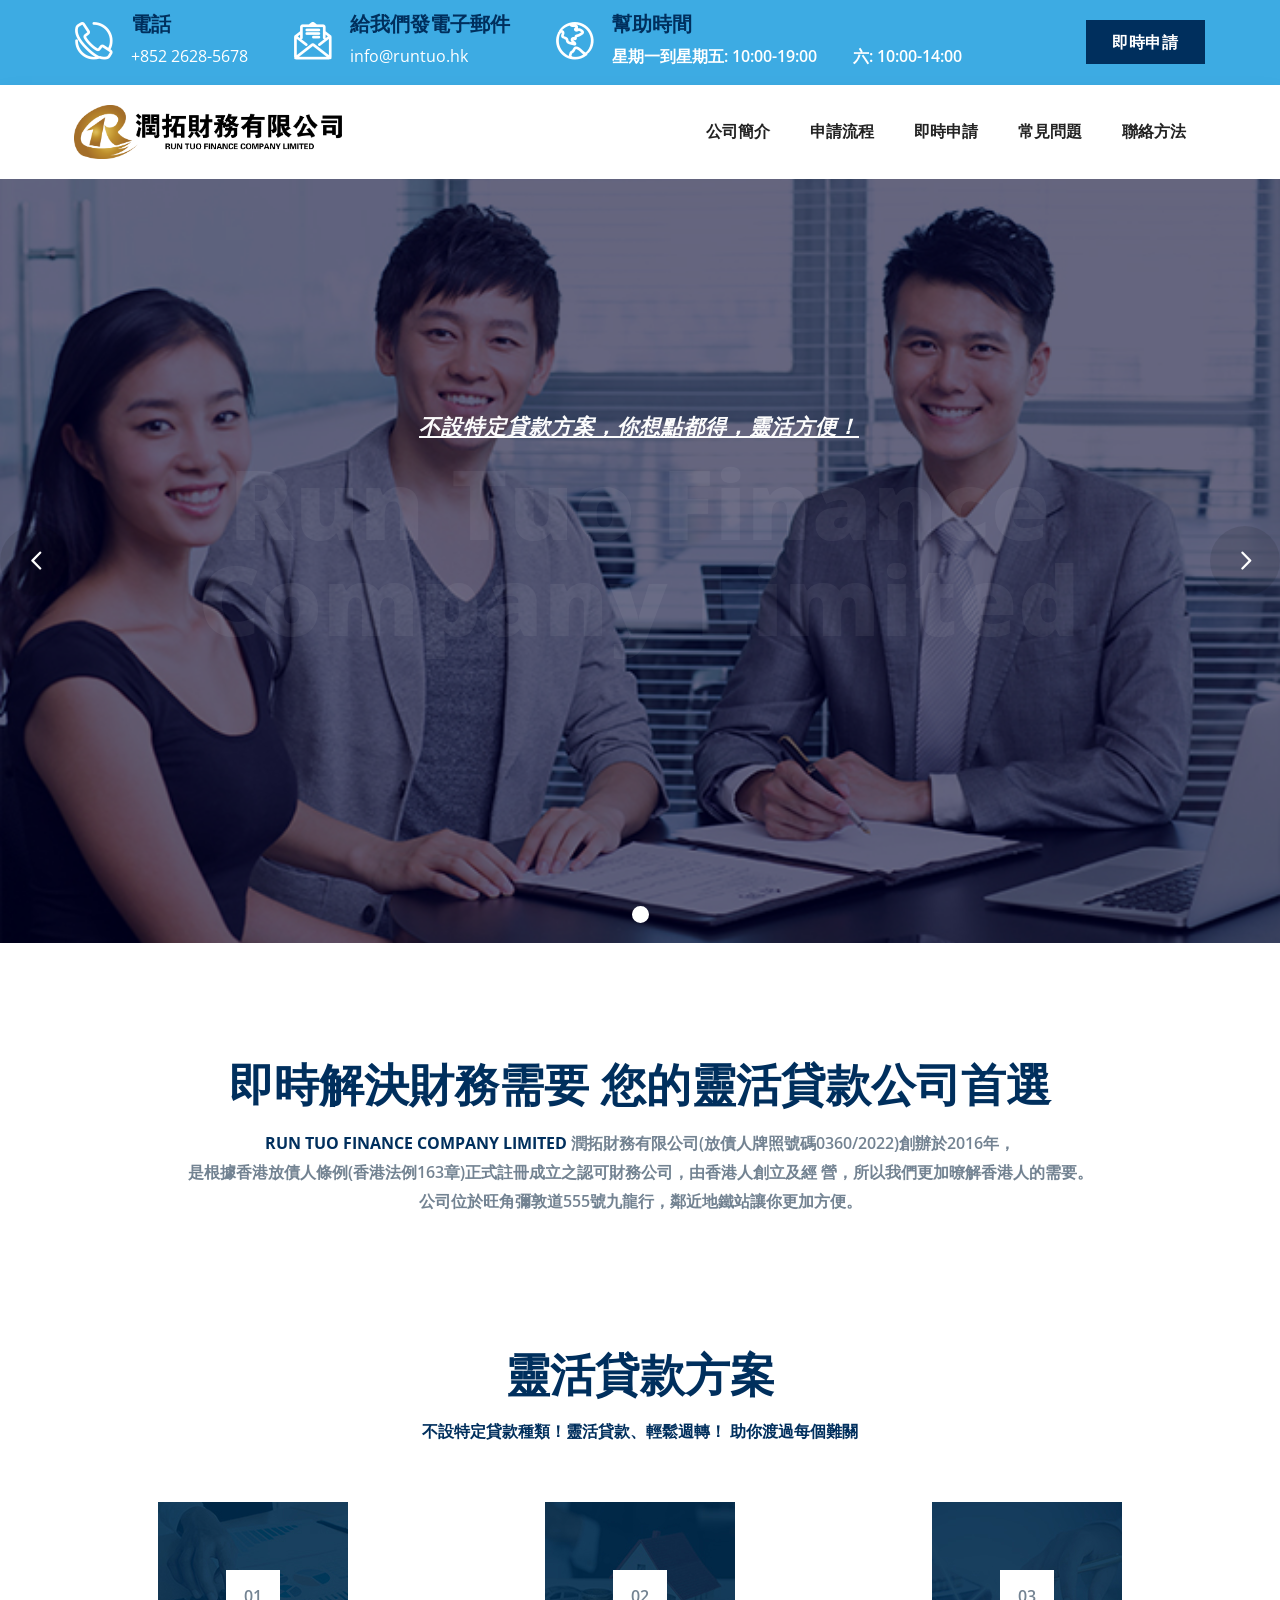
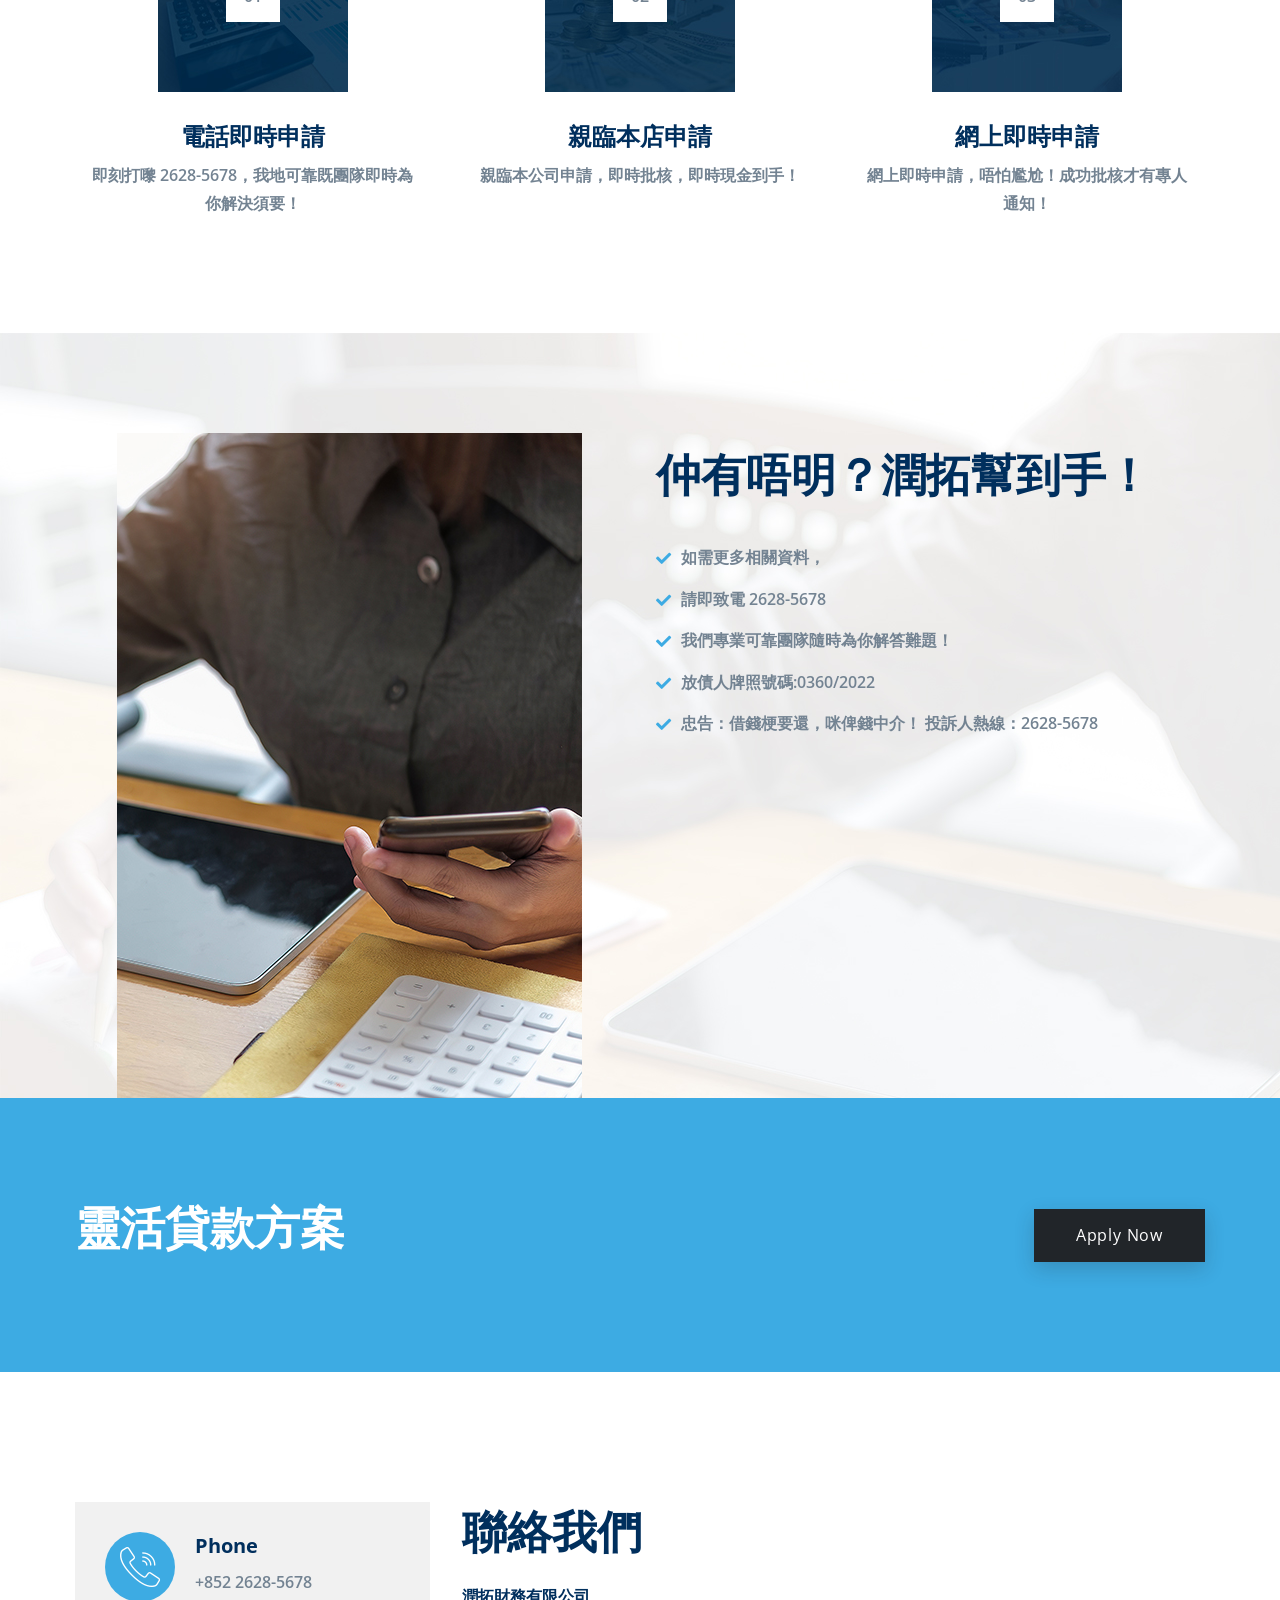
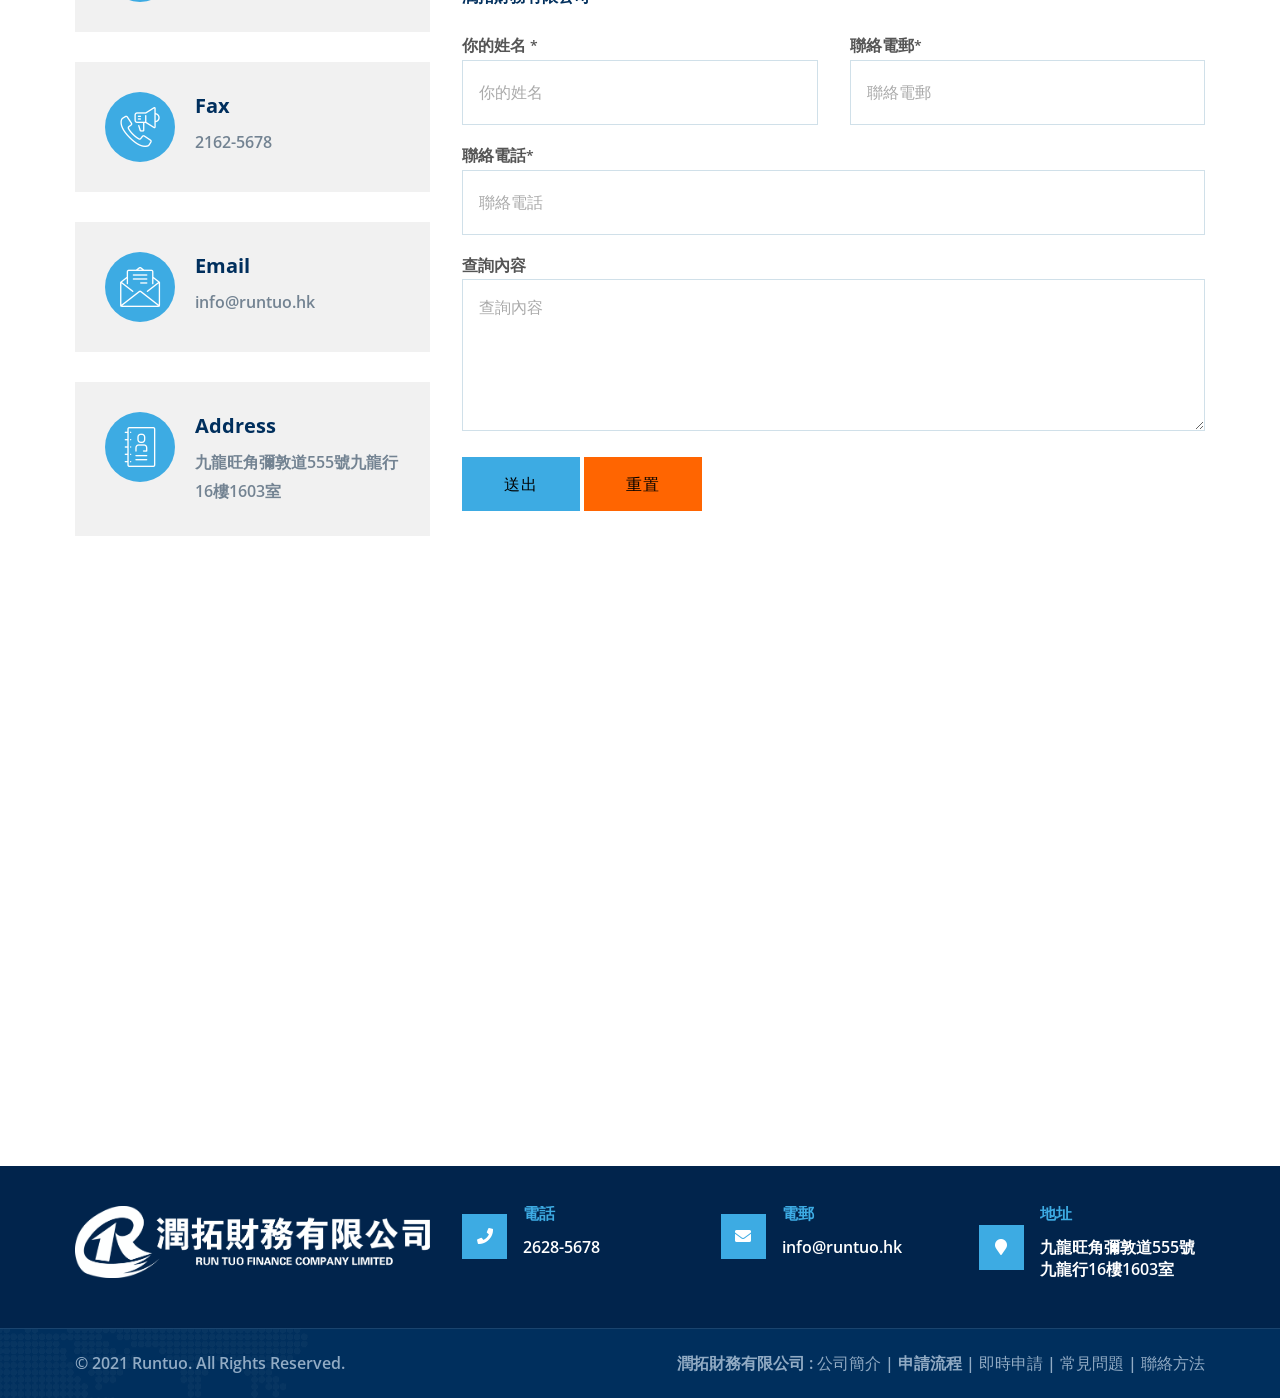
==== commit 44dca113: "update site" ====
--- a/index.html
+++ b/index.html
@@ -128,7 +128,7 @@
                                 <nav id="top-primary-nav" class="menuzord green" data-effect="fade"
                                      data-animation="none" data-align="right">
                                     <ul id="main-nav" class="menuzord-menu onepage-nav">
-                                        <li><a href="#">公司簡介</a></li>
+                                        <li><a href="#company-profile">公司簡介</a></li>
                                         <li><a href="#">申請流程</a></li>
                                         <li><a href="apply.php">即時申請</a></li>
                                         <li><a href="faq.php">常見問題</a></li>
@@ -265,7 +265,7 @@
         <!-- Section: home End -->
 
         <!--introduction section starts here-->
-        <section>
+        <section id="company-profile">
             <div class="container" style="padding-bottom: 0px;">
                 <div>
                     <div class="row">
@@ -407,7 +407,7 @@
                             </div>
                         </div>
                         <div class="col-lg-4 col-xl-4 text-start text-lg-end">
-                            <a href="#" class="btn btn-flat btn-dark text-white">Apply Now</a>
+                            <a href="apply.php" class="btn btn-flat btn-dark text-white">Apply Now</a>
                         </div>
                     </div>
                 </div>
@@ -624,7 +624,8 @@
                         </div>
                         <div class="col-sm-6">
                             <div class="footer-paragraph text-center text-xl-end text-lg-end text-md-end">
-                                潤拓財務有限公司 : 公司簡介 | 申請流程 |
+                                潤拓財務有限公司 :
+                                <a href="#company-profile" style="text-decoration: none;color: #91abc4">公司簡介</a> | 申請流程 |
                                 <a href="apply.php" style="text-decoration: none;color: #91abc4">即時申請</a> |
                                 <a href="faq.php" style="text-decoration: none;color: #91abc4">常見問題</a> |
                                 <a href="contact.php" style="text-decoration: none;color: #91abc4">聯絡方法</a>
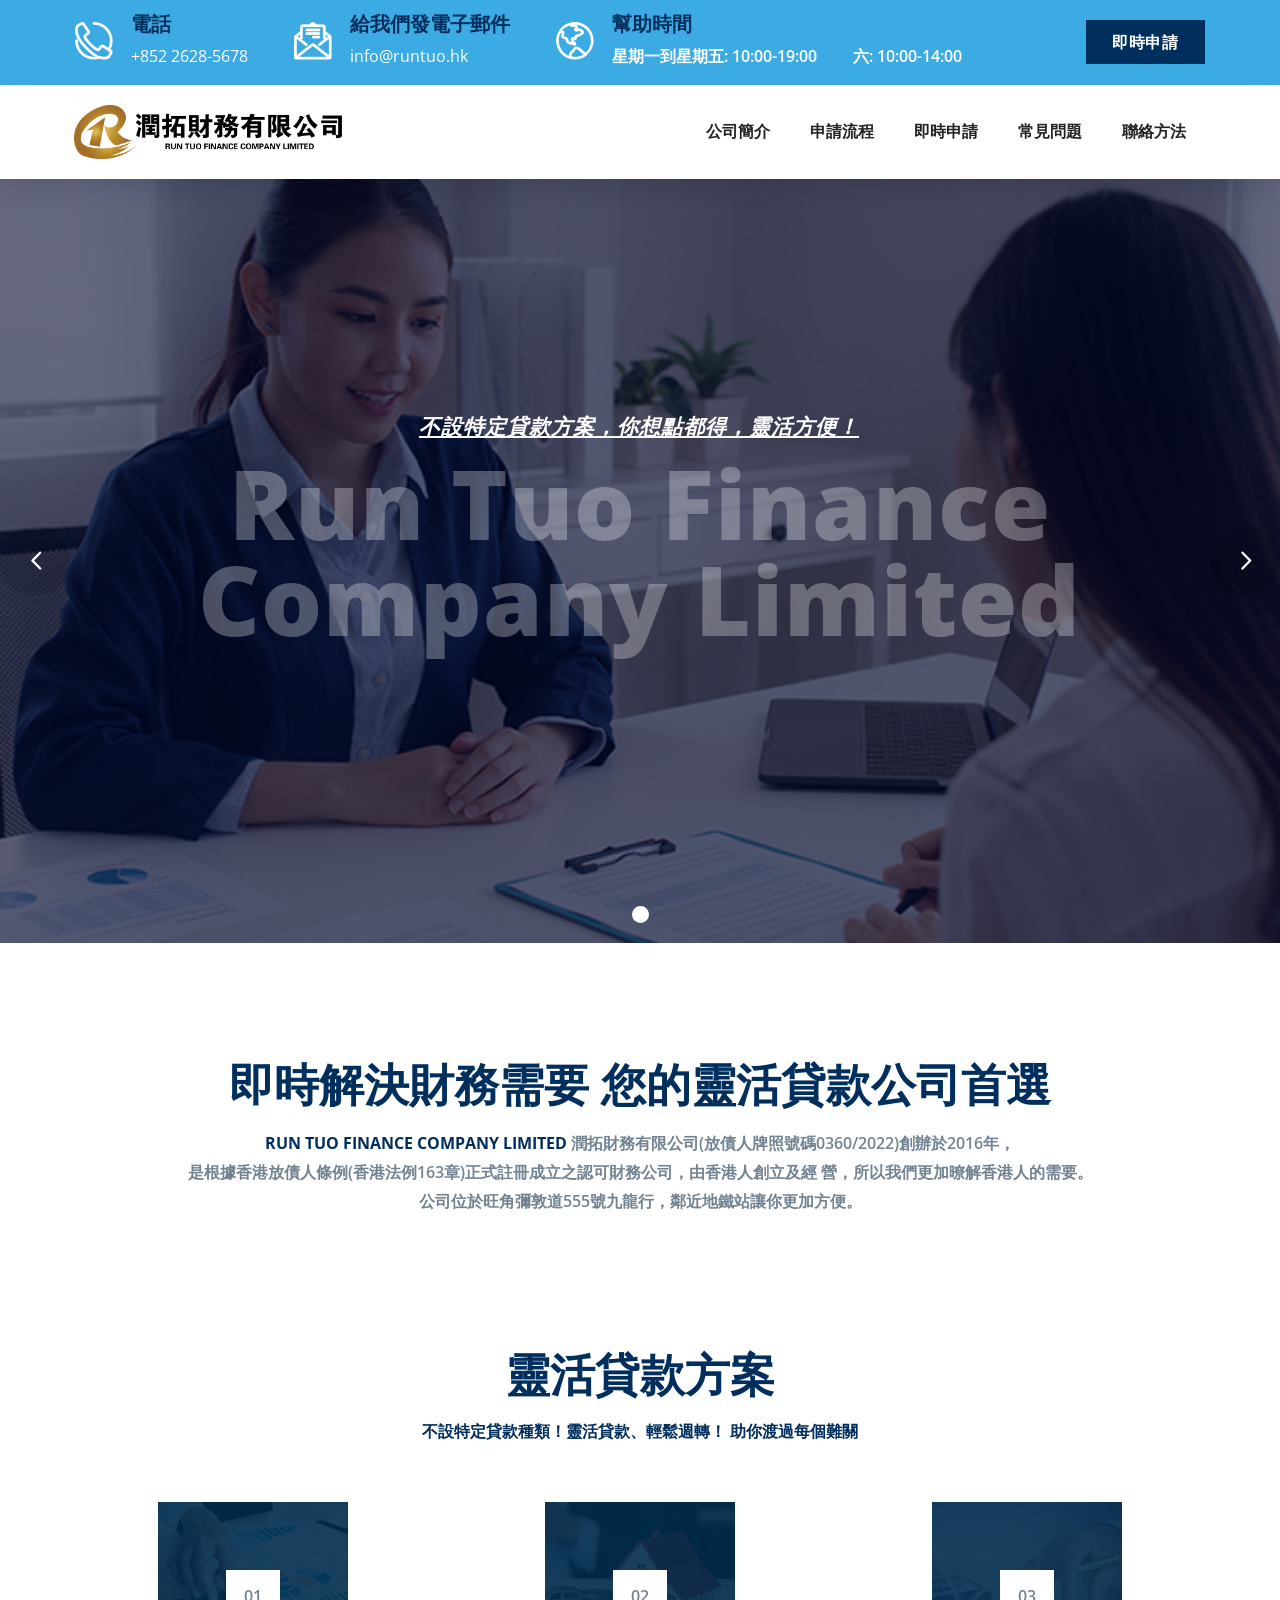
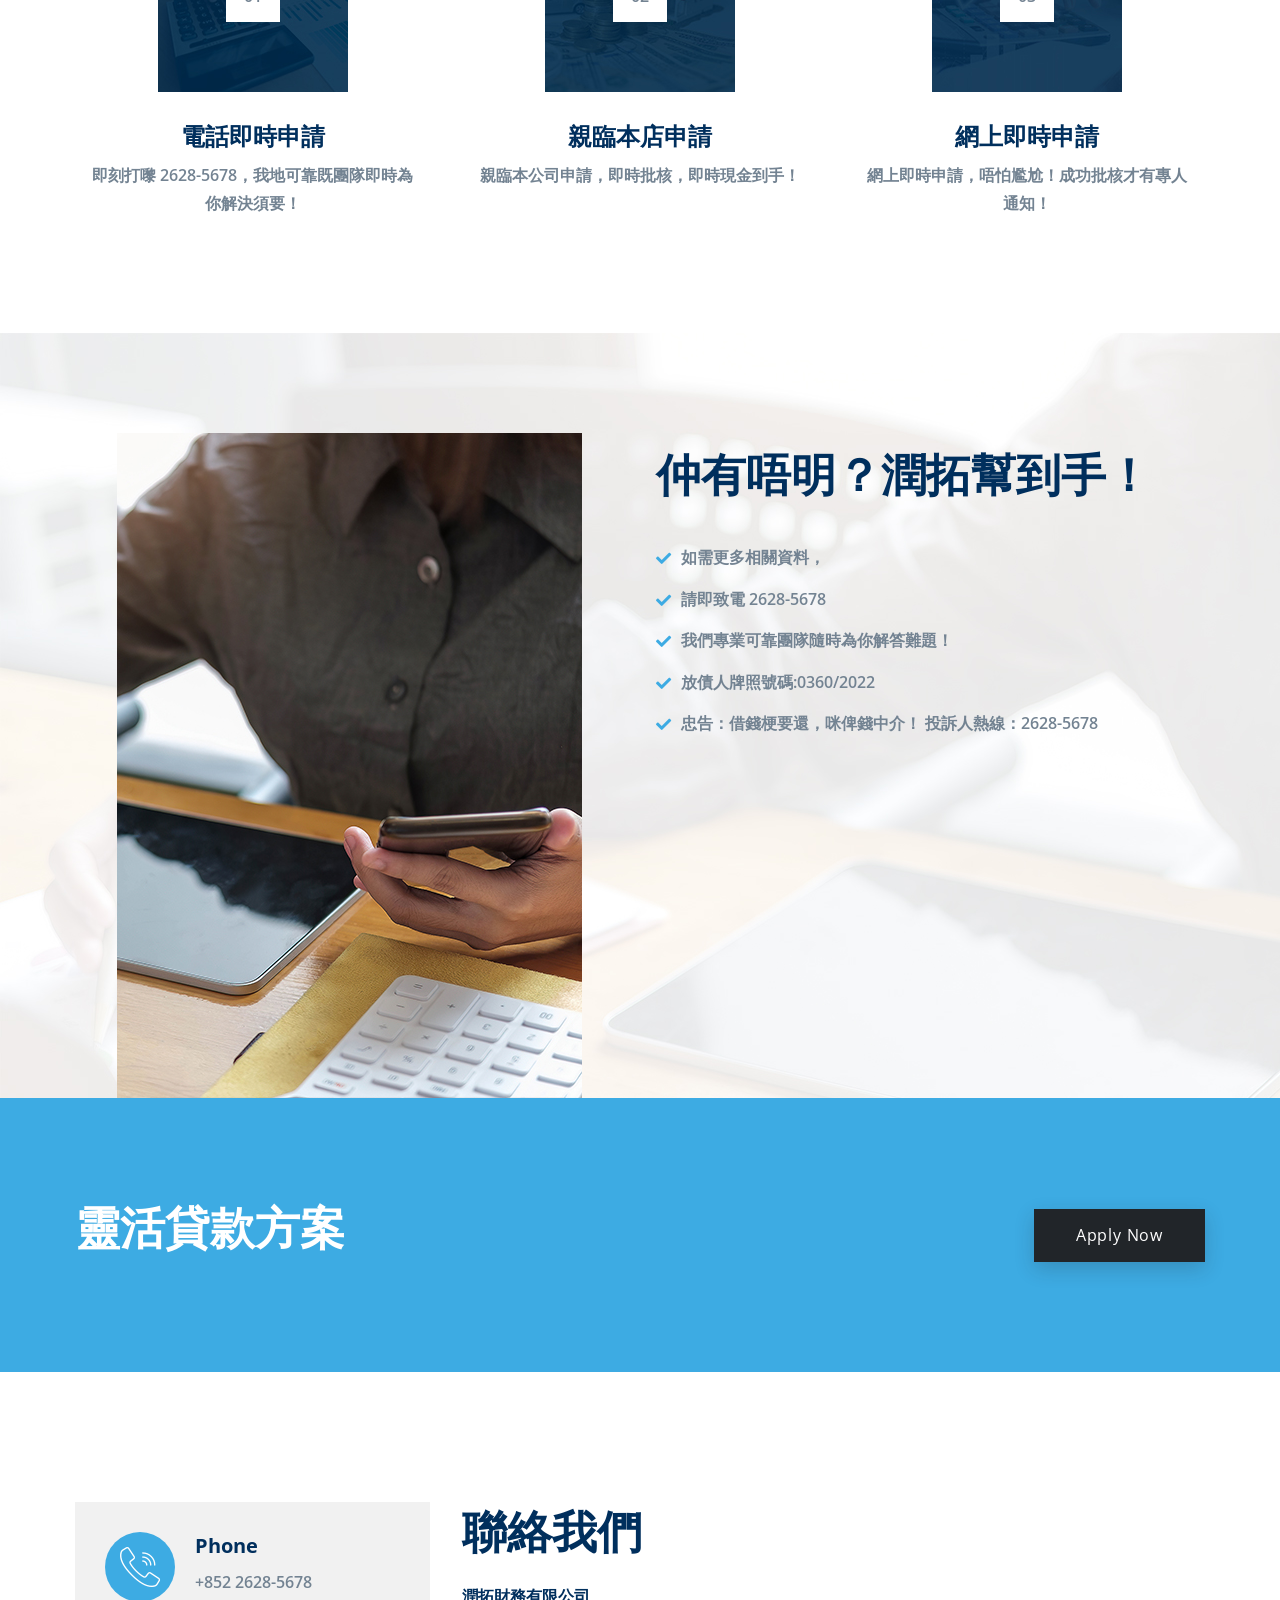
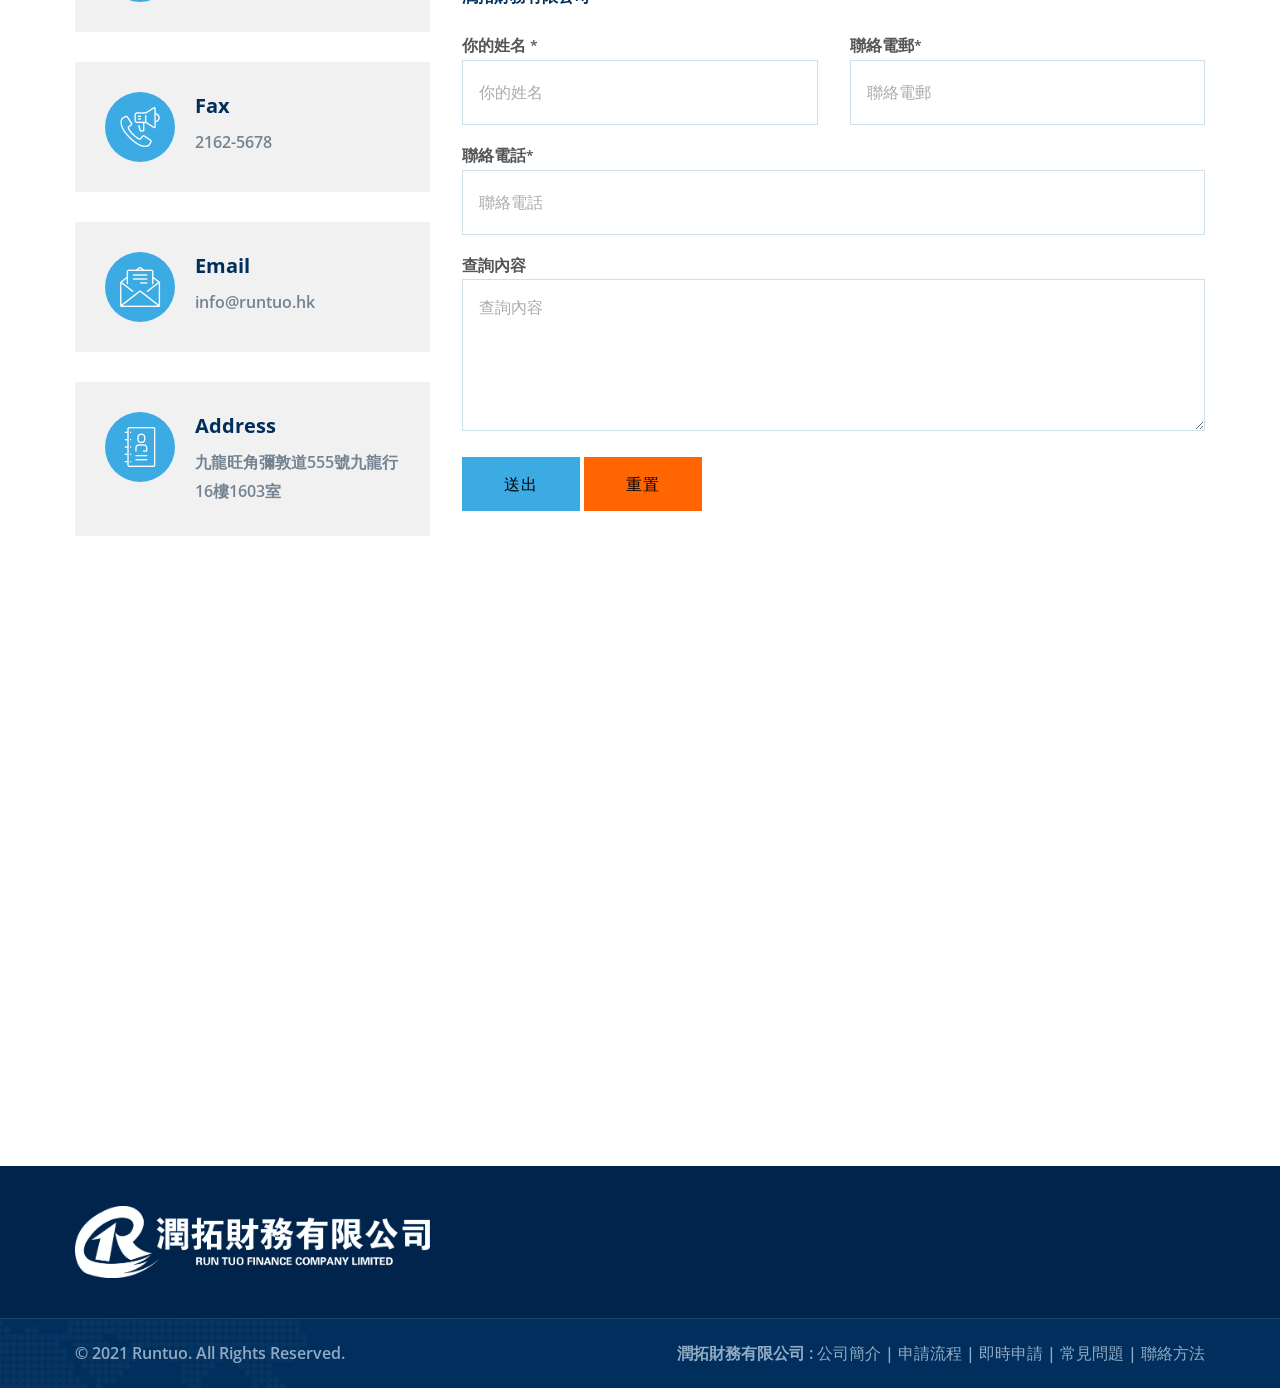
==== commit ad7e8f5d: "update site" ====
--- a/index.html
+++ b/index.html
@@ -59,8 +59,8 @@
 <div class="side-panel-body-overlay"></div>
 <div class="clearfix">
     <!-- Header -->
-    <header id="header" class="header header-layout-type-header-2rows">
-        <div class="header-top desktop">
+    <header id="header" class="header header-layout-type-header-2rows navbar-scrolltofixed">
+        <div class="header-top desktop ">
             <div class="container">
                 <div class="row">
                     <div class="col-xl-auto header-top-left align-self-center text-center text-xl-start">
@@ -92,7 +92,8 @@
                                 <div class="col-md-auto element text-center text-md-start">
                                     <div class="contact-info-box big-icon">
                                         <div class="left-thumb"><a href="#"> <i
-                                                class="flaticon-contact-025-world font-icon  sm-display-block"></i> </a>
+                                                class="flaticon-contact-025-world font-icon  sm-display-block"></i>
+                                        </a>
                                         </div>
                                         <div class="media-body">
                                             <h5 class="title">幫助時間</h5>
@@ -114,7 +115,7 @@
             </div>
         </div>
         <div class="header-nav tm-enable-navbar-hide-on-scroll">
-            <div class="header-nav-wrapper navbar-scrolltofixed">
+            <div class="header-nav-wrapper">
                 <div class="menuzord-container header-nav-container">
                     <div class="container position-relative">
                         <div class="row header-nav-col-row">
@@ -129,10 +130,10 @@
                                      data-animation="none" data-align="right">
                                     <ul id="main-nav" class="menuzord-menu onepage-nav">
                                         <li><a href="#company-profile">公司簡介</a></li>
-                                        <li><a href="#">申請流程</a></li>
+                                        <li><a href="application-process.php">申請流程</a></li>
                                         <li><a href="apply.php">即時申請</a></li>
                                         <li><a href="faq.php">常見問題</a></li>
-                                        <li><a href="contact.php">聯絡方法</a></li>
+                                        <li><a href="#contact">聯絡方法</a></li>
                                     </ul>
                                 </nav>
                             </div>
@@ -220,7 +221,7 @@
                                                 data-frame_999="o:0;st:w;sR:8700;"
                                                 style="z-index:8;"
                                         ><a href="#"
-                                            class="btn btn-flat btn-lg btn-theme-colored1 text-white">一鍵申請</a>
+                                            class="btn btn-flat btn-lg btn-theme-colored1 text-white" id="company-profile">一鍵申請</a>
                                         </rs-layer>
                                         <rs-layer
                                                 id="slider-4-slide-19-layer-33"
@@ -265,7 +266,7 @@
         <!-- Section: home End -->
 
         <!--introduction section starts here-->
-        <section id="company-profile">
+        <section>
             <div class="container" style="padding-bottom: 0px;">
                 <div>
                     <div class="row">
@@ -395,7 +396,7 @@
 
         <!-- Section: Get a Free Quote -->
         <section class="bg-no-repeat bg-pos-center-top bg-size-cover bg-theme-colored1"
-                 data-tm-bg-img="images/bg/map-white.png">
+                 data-tm-bg-img="images/bg/map-white.png" >
             <div class="container">
                 <div class="section-content">
                     <div class="row d-flex align-items-center">
@@ -406,7 +407,7 @@
                                 </div>
                             </div>
                         </div>
-                        <div class="col-lg-4 col-xl-4 text-start text-lg-end">
+                        <div class="col-lg-4 col-xl-4 text-start text-lg-end" id="contact">
                             <a href="apply.php" class="btn btn-flat btn-dark text-white">Apply Now</a>
                         </div>
                     </div>
@@ -415,7 +416,7 @@
         </section>
 
         <!-- Section: Coontact -->
-        <section id="contact" class="divider">
+        <section class="divider">
             <div class="container">
                 <div class="row pt-30">
                     <div class="col-lg-4">
@@ -579,37 +580,6 @@
                     <div class="col-lg-4 col-md-12 col-sm-12 text-center text-sm-start mb-md-40">
                         <img src="images/runtao_logo-white.png" alt="">
                     </div>
-                    <div class="col-lg-8 co-md-12 col-sm-12">
-                        <div class="row">
-                            <div class="col-lg-4 col-md-4 col-sm-12">
-                                <div class="footer-contact-box d-flex align-items-center mb-sm-30">
-                                    <div class="icon"><i class="fa fa-phone"></i></div>
-                                    <div class="contact-info">
-                                        <p class="text-theme-colored1 text">電話</p>
-                                        <h6 class="phone-number">2628-5678</h6>
-                                    </div>
-                                </div>
-                            </div>
-                            <div class="col-lg-4 col-md-4 col-sm-12">
-                                <div class="footer-contact-box d-flex align-items-center mb-sm-30">
-                                    <div class="icon"><i class="fa fa-envelope"></i></div>
-                                    <div class="contact-info">
-                                        <p class="text-theme-colored1 text">電郵</p>
-                                        <h6 class="phone-number">info@runtuo.hk</h6>
-                                    </div>
-                                </div>
-                            </div>
-                            <div class="col-lg-4 col-md-4 col-sm-12">
-                                <div class="footer-contact-box d-flex align-items-center">
-                                    <div class="icon"><i class="fa fa-map-marker"></i></div>
-                                    <div class="contact-info">
-                                        <p class="text-theme-colored1 text">地址</p>
-                                        <h6 class="phone-number">九龍旺角彌敦道555號九龍行16樓1603室</h6>
-                                    </div>
-                                </div>
-                            </div>
-                        </div>
-                    </div>
                 </div>
             </div>
         </div>
@@ -625,10 +595,11 @@
                         <div class="col-sm-6">
                             <div class="footer-paragraph text-center text-xl-end text-lg-end text-md-end">
                                 潤拓財務有限公司 :
-                                <a href="#company-profile" style="text-decoration: none;color: #91abc4">公司簡介</a> | 申請流程 |
+                                <a href="#company-profile" style="text-decoration: none;color: #91abc4">公司簡介</a> |
+                                <a href="application-process.php" style="text-decoration: none;color: #91abc4">申請流程</a> |
                                 <a href="apply.php" style="text-decoration: none;color: #91abc4">即時申請</a> |
                                 <a href="faq.php" style="text-decoration: none;color: #91abc4">常見問題</a> |
-                                <a href="contact.php" style="text-decoration: none;color: #91abc4">聯絡方法</a>
+                                <a href="#contact" style="text-decoration: none;color: #91abc4">聯絡方法</a>
                             </div>
                         </div>
                     </div>
--- a/css/style-main.css
+++ b/css/style-main.css
@@ -1517,9 +1517,6 @@
     background-color: rgba(17, 17, 17, 0.8);
 }
 
-.layer-overlay.overlay-dark-9::before {
-    background-color: rgba(17, 17, 17, 0.9);
-}
 
 .layer-overlay.overlay-white::before {
     background-color: rgba(255, 255, 255, 0.4);
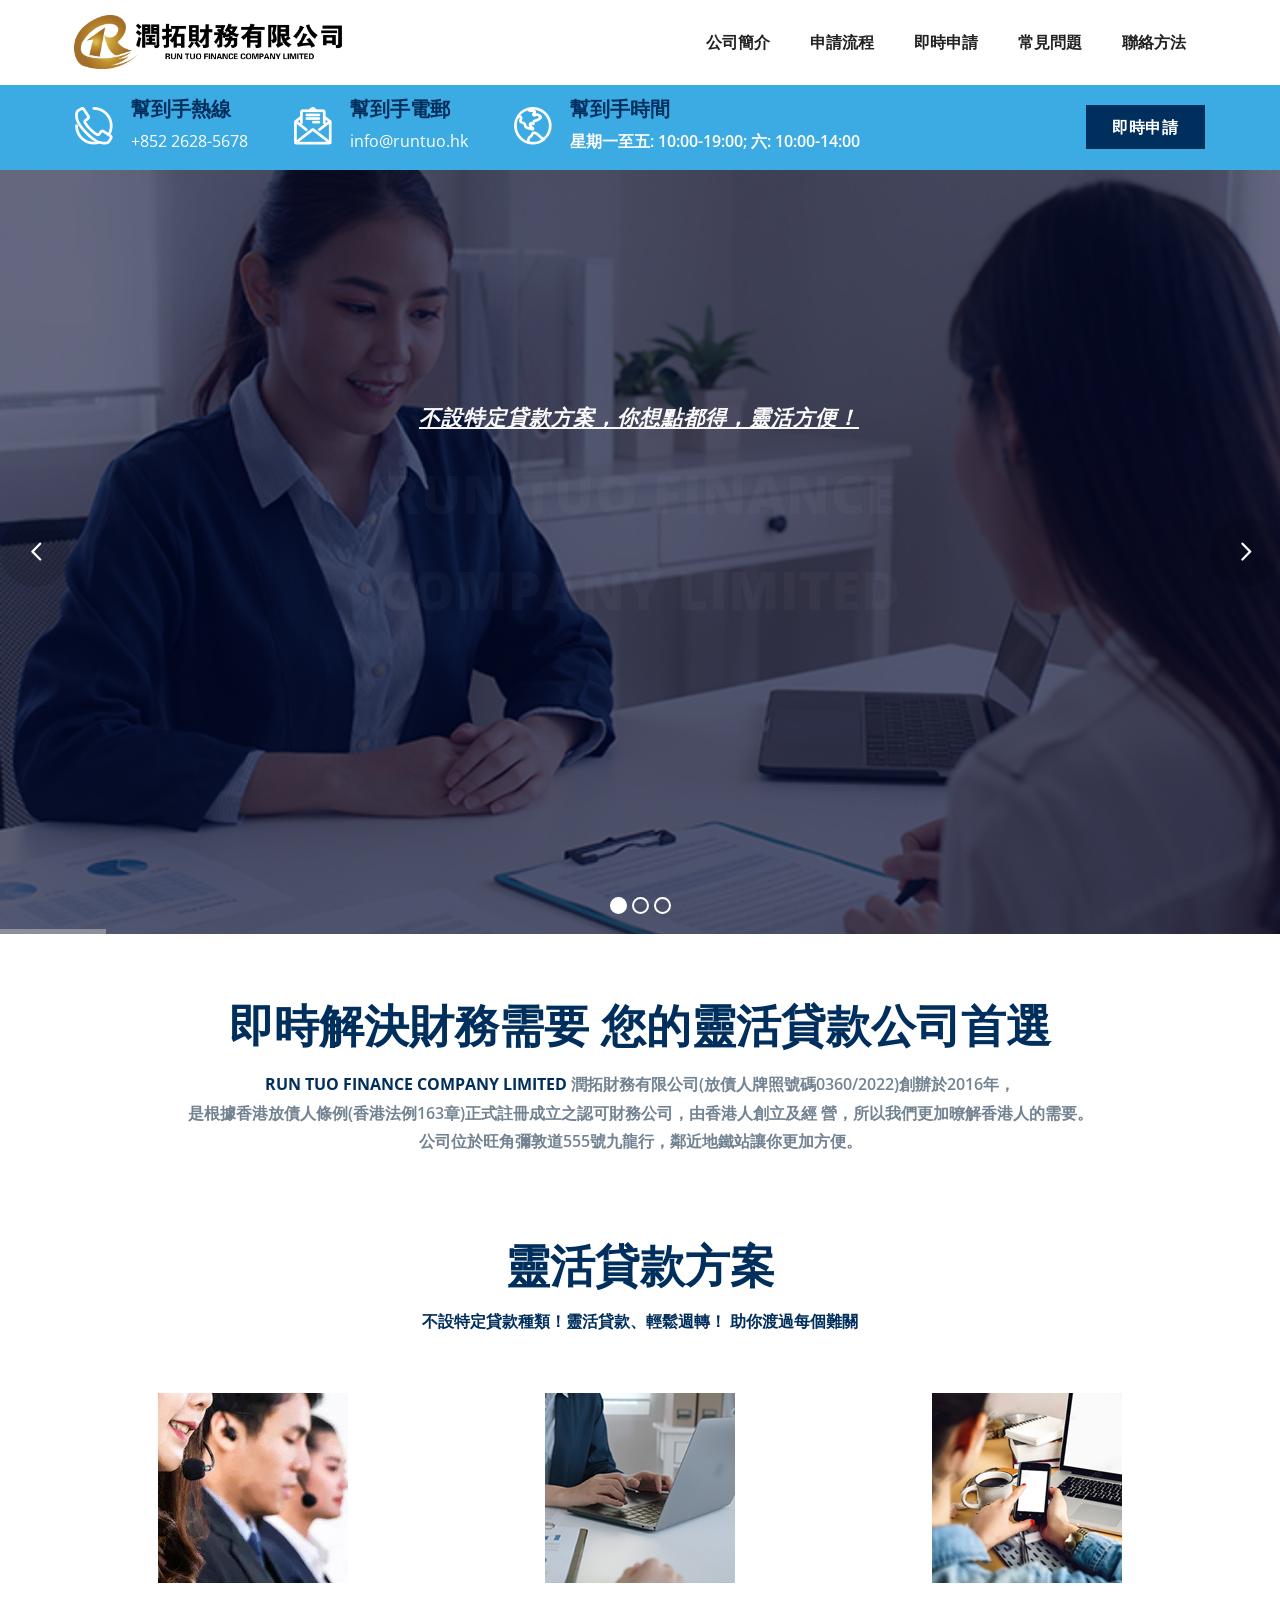
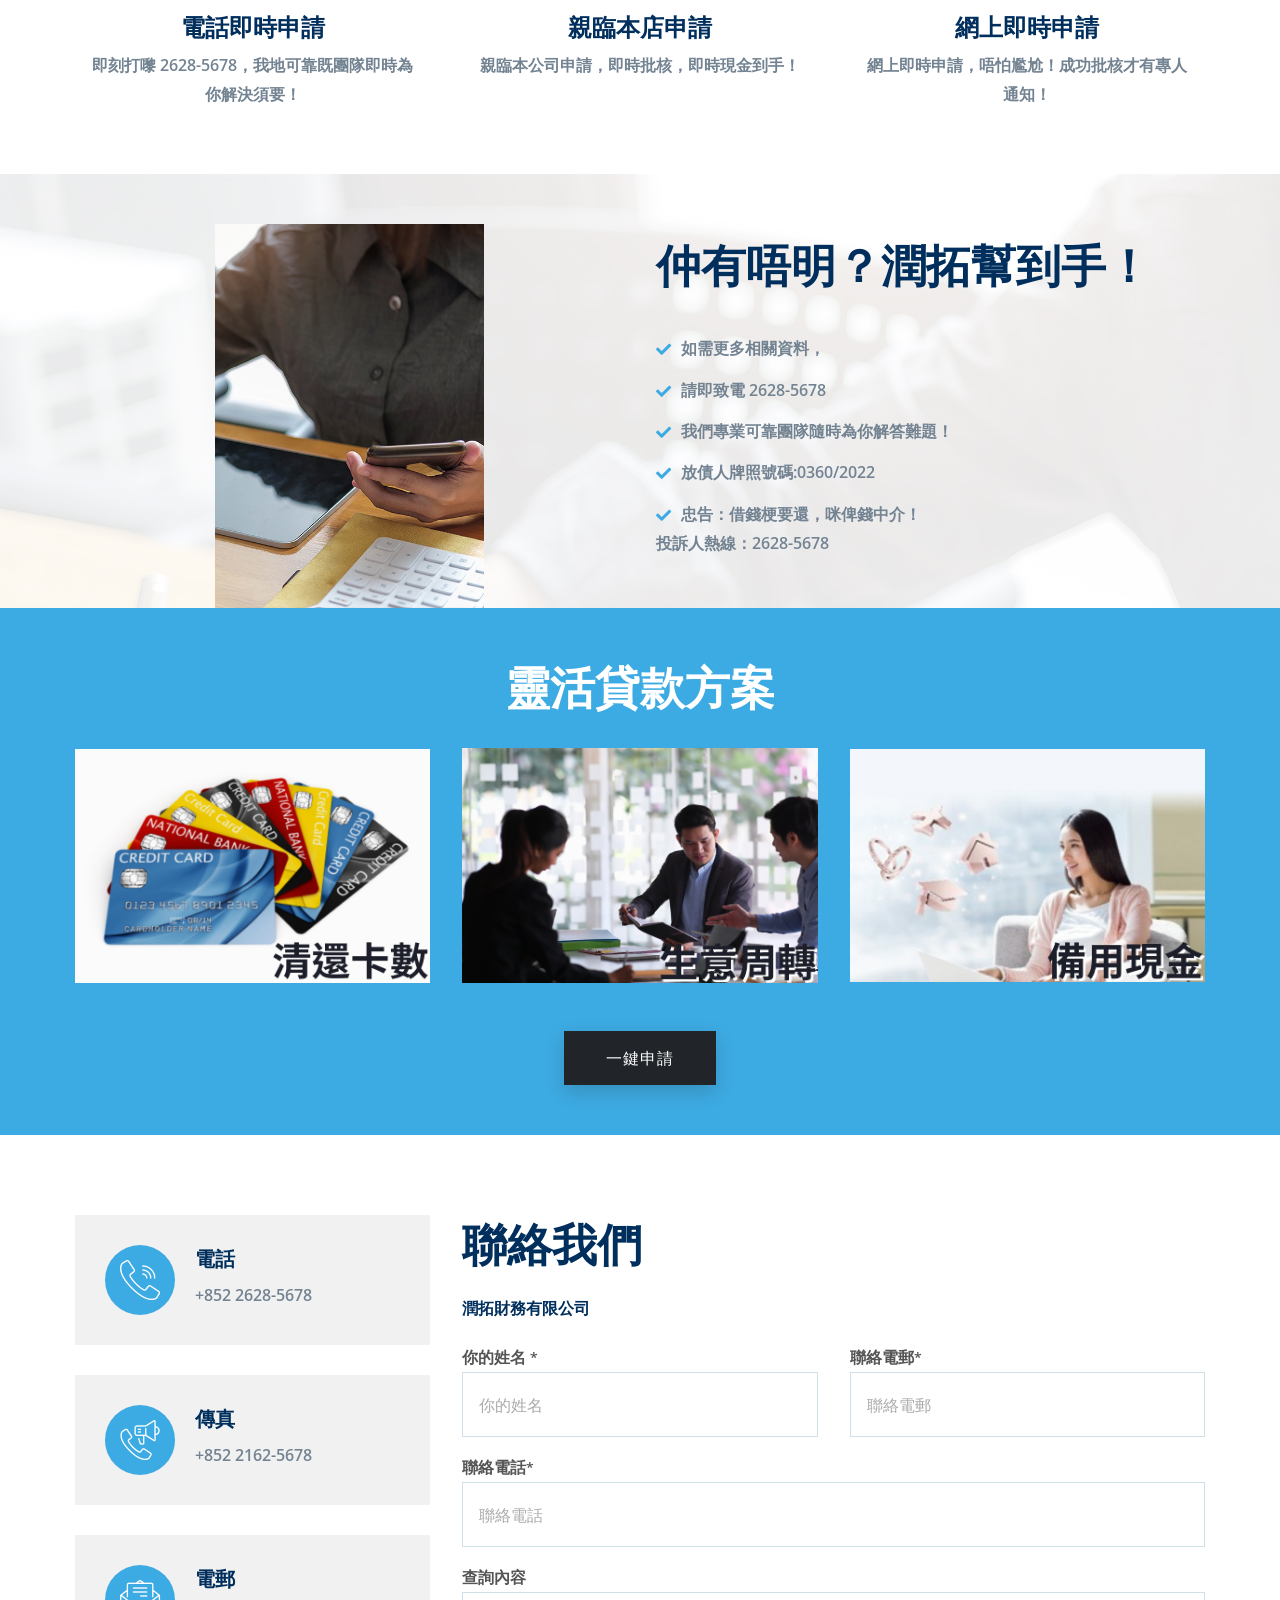
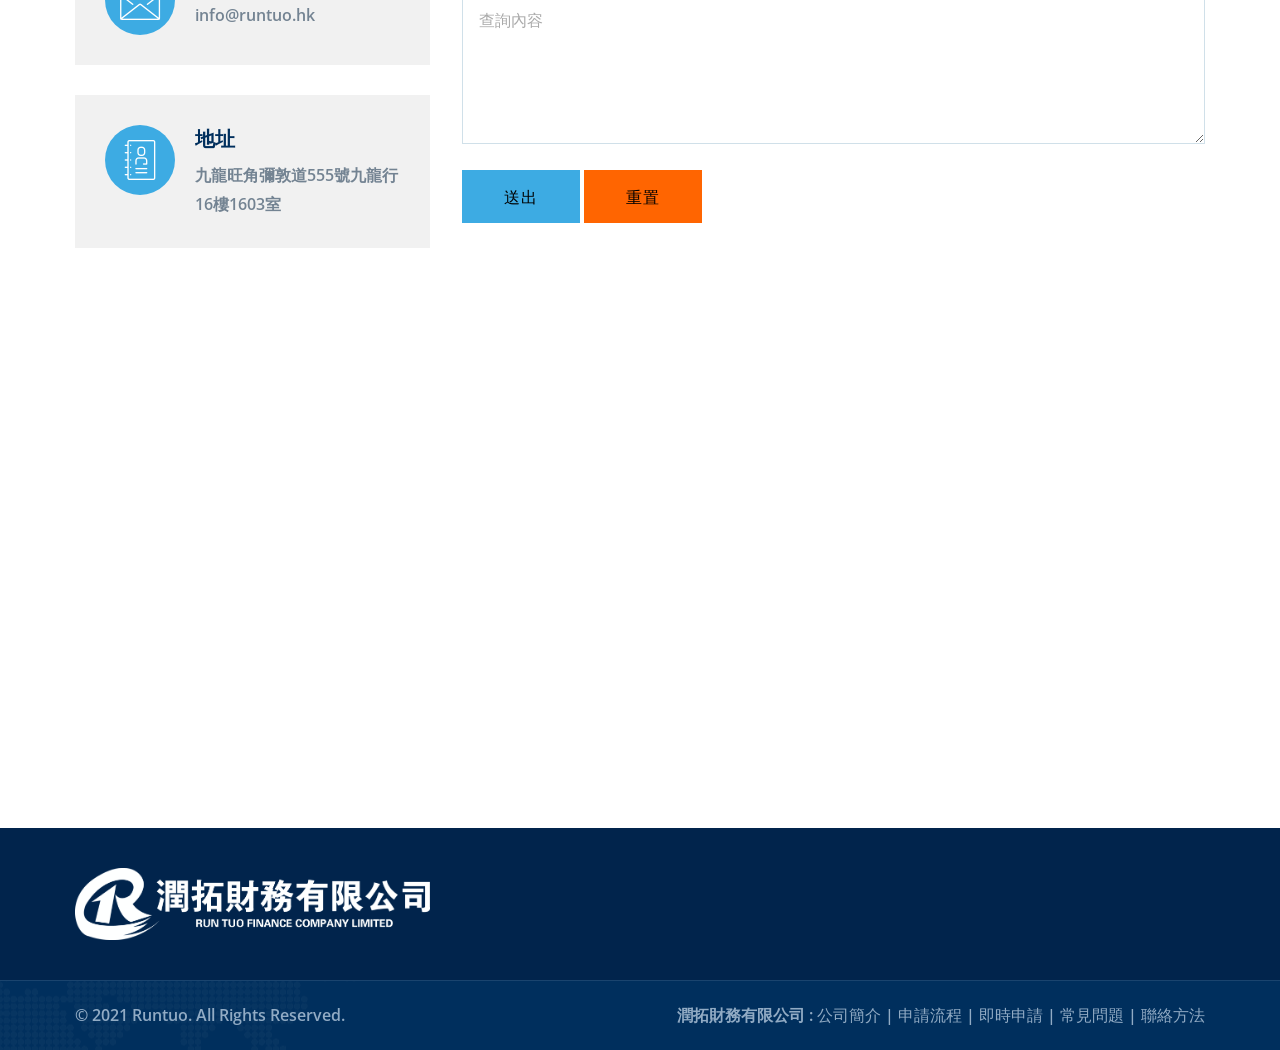
==== commit ae049a91: "update site" ====
--- a/index.html
+++ b/index.html
@@ -60,61 +60,7 @@
 <div class="clearfix">
     <!-- Header -->
     <header id="header" class="header header-layout-type-header-2rows navbar-scrolltofixed">
-        <div class="header-top desktop ">
-            <div class="container">
-                <div class="row">
-                    <div class="col-xl-auto header-top-left align-self-center text-center text-xl-start">
-                        <div class="header-mid-column3-container">
-                            <div class="row justify-content-md-center">
-                                <div class="col-md-auto element text-center text-md-start">
-                                    <div class="contact-info-box big-icon">
-                                        <div class="left-thumb"><a href="tel:(123)456-78-90"> <i
-                                                class="flaticon-contact-044-call-1 font-icon  sm-display-block"></i>
-                                        </a></div>
-                                        <div class="media-body">
-                                            <h5 class="title">電話</h5>
-                                            <div class="subtitle"><a href="tel:(123)456-78-90">+852 2628-5678</a></div>
-                                        </div>
-                                    </div>
-                                </div>
-                                <div class="col-md-auto element text-center text-md-start">
-                                    <div class="contact-info-box big-icon">
-                                        <div class="left-thumb"><a href="mailto:info@runtuo.hk"> <i
-                                                class="flaticon-contact-043-email-1 font-icon  sm-display-block"></i>
-                                        </a></div>
-                                        <div class="media-body">
-                                            <h5 class="title">給我們發電子郵件</h5>
-                                            <div class="subtitle"><a href="mailto:info@example.com">info@runtuo.hk</a>
-                                            </div>
-                                        </div>
-                                    </div>
-                                </div>
-                                <div class="col-md-auto element text-center text-md-start">
-                                    <div class="contact-info-box big-icon">
-                                        <div class="left-thumb"><a href="#"> <i
-                                                class="flaticon-contact-025-world font-icon  sm-display-block"></i>
-                                        </a>
-                                        </div>
-                                        <div class="media-body">
-                                            <h5 class="title">幫助時間</h5>
-                                            <div class="subtitle">星期一到星期五: 10:00-19:00 　　六: 10:00-14:00</div>
-                                        </div>
-                                    </div>
-                                </div>
-                            </div>
-                        </div>
-
-                    </div>
-                    <div class="col-xl-auto ms-xl-auto header-top-right align-self-center text-center text-xl-end">
-                        <div class="element pt-0 pb-0 mb-sm-20">
-                            <a href="apply.php"
-                               class="btn btn-theme-colored2 btn-flat btn-sm ajaxload-popup">即時申請</a>
-                        </div>
-                    </div>
-                </div>
-            </div>
-        </div>
-        <div class="header-nav tm-enable-navbar-hide-on-scroll">
+                <div class="header-nav tm-enable-navbar-hide-on-scroll">
             <div class="header-nav-wrapper">
                 <div class="menuzord-container header-nav-container">
                     <div class="container position-relative">
@@ -149,6 +95,60 @@
                                     </ul>
                                 </nav>
                             </div>
+                        </div>
+                    </div>
+                </div>
+            </div>
+        </div>
+        <div class="header-top desktop ">
+            <div class="container">
+                <div class="row">
+                    <div class="col-xl-auto header-top-left align-self-center text-center text-xl-start">
+                        <div class="header-mid-column3-container">
+                            <div class="row justify-content-md-center">
+                                <div class="col-md-auto element text-center text-md-start">
+                                    <div class="contact-info-box big-icon">
+                                        <div class="left-thumb"><a href="tel:(123)456-78-90"> <i
+                                                        class="flaticon-contact-044-call-1 font-icon  sm-display-block"></i>
+                                            </a></div>
+                                        <div class="media-body">
+                                            <h5 class="title">幫到手熱線 </h5>
+                                            <div class="subtitle"><a href="tel:(123)456-78-90">+852 2628-5678</a></div>
+                                        </div>
+                                    </div>
+                                </div>
+                                <div class="col-md-auto element text-center text-md-start">
+                                    <div class="contact-info-box big-icon">
+                                        <div class="left-thumb"><a href="mailto:info@runtuo.hk"> <i
+                                                        class="flaticon-contact-043-email-1 font-icon  sm-display-block"></i>
+                                            </a></div>
+                                        <div class="media-body">
+                                            <h5 class="title">幫到手電郵</h5>
+                                            <div class="subtitle"><a href="mailto:info@example.com">info@runtuo.hk</a>
+                                            </div>
+                                        </div>
+                                    </div>
+                                </div>
+                                <div class="col-md-auto element text-center text-md-start">
+                                    <div class="contact-info-box big-icon">
+                                        <div class="left-thumb"><a href="#"> <i
+                                                        class="flaticon-contact-025-world font-icon  sm-display-block"></i>
+                                            </a>
+                                        </div>
+                                        <div class="media-body">
+                                            <h5 class="title">幫到手時間</h5>
+                                            <div class="subtitle">星期一至五: 10:00-19:00; 六: 10:00-14:00</div>
+                                        </div>
+                                    </div>
+                                </div>
+                            </div>
+                        </div>
+
+                    </div>
+                    <div class="col-xl-auto ms-xl-auto header-top-right align-self-center text-center text-xl-end">
+                        <div class="element pt-0 pb-0 mb-sm-20">
+                            <a href="apply.php"
+                               class="btn btn-theme-colored2 btn-flat btn-sm ajaxload-popup">即時申請</a>
                         </div>
                     </div>
                 </div>
@@ -191,12 +191,12 @@
                                                 data-type="text"
                                                 data-rsp_ch="on"
                                                 data-xy="x:c;yo:290px,278px,235px,242px;"
-                                                data-text="w:normal;s:100,85,84,50;l:100,85,84,60;ls:1px,0px,0px,0px;fw:900;a:center;"
+                                                data-text="w:normal;s:55,85,84,50;l:100,85,84,60;ls:1px,0px,0px,0px;fw:900;a:center;"
                                                 data-frame_1="st:1500;sp:1000;sR:220;"
                                                 data-frame_999="o:0;st:w;sR:7790;"
-                                                style="z-index:9;"
+                                                style="z-index:9;text-transform: uppercase;"
                                                 class="font-current-theme1"
-                                        >Run Tuo Finance<br/>
+                                         >Run Tuo Finance<br/>
                                             Company Limited
                                         </rs-layer>
                                         <rs-layer
@@ -220,7 +220,139 @@
                                                 data-frame_1="st:2000;sp:1000;"
                                                 data-frame_999="o:0;st:w;sR:8700;"
                                                 style="z-index:8;"
-                                        ><a href="#"
+                                        ><a href="apply.php"
+                                            class="btn btn-flat btn-lg btn-theme-colored1 text-white">一鍵申請</a>
+                                        </rs-layer>
+                                        <rs-layer
+                                                id="slider-4-slide-19-layer-33"
+                                                data-type="shape"
+                                                data-rsp_ch="on"
+                                                data-text="w:normal;s:20,15,11,6;l:0,19,14,8;"
+                                                data-dim="w:100%;h:100%;"
+                                                data-basealign="slide"
+                                                data-frame_1="st:500;sp:1000;"
+                                                data-frame_999="o:0;st:w;sR:8000;"
+                                                style="z-index:3;background-color:rgba(0,0,0,0.5);"
+                                        >
+                                        </rs-layer>
+                                    </rs-slide>
+                                    <rs-slide data-key="rs-9" data-title="Slide 1" data-thumb="images/bg/slide2.jpg"
+                                              data-anim="ei:d;eo:d;s:d;r:0;t:slotslide-horizontal;sl:d;">
+                                        <img src="images/bg/image-01.jpg" title="slide2" width="1920" height="1280"
+                                             data-parallax="off" class="rev-slidebg" data-no-retina>
+                                        <rs-layer
+                                                id="slider-4-slide-19-layer-9"
+                                                data-type="image"
+                                                data-rsp_ch="on"
+                                                data-xy="x:c;yo:182px,194px,142px,151px;"
+                                                data-text="w:normal;s:20,15,11,6;l:0,19,14,8;"
+                                                data-dim="w:41px,32px,32px,28px;h:51px,39px,40px,35px;"
+                                                data-frame_1="st:500;sp:1000;"
+                                                data-frame_999="o:0;st:w;"
+                                                style="z-index:11;"
+                                        >
+                                        </rs-layer>
+                                        <rs-layer
+                                                id="slider-4-slide-19-layer-18"
+                                                data-type="text"
+                                                data-rsp_ch="on"
+                                                data-xy="x:c;yo:290px,278px,235px,242px;"
+                                                data-text="w:normal;s:55,85,84,50;l:100,85,84,60;ls:1px,0px,0px,0px;fw:900;a:center;"
+                                                data-frame_1="st:1500;sp:1000;sR:220;"
+                                                data-frame_999="o:0;st:w;sR:7790;"
+                                                style="z-index:9;text-transform: uppercase;"
+                                                class="font-current-theme1"
+                                         >Run Tuo Finance<br/>
+                                            Company Limited
+                                        </rs-layer>
+                                        <rs-layer
+                                                id="slider-4-slide-19-layer-21"
+                                                data-type="text"
+                                                data-rsp_ch="on"
+                                                data-xy="x:c;yo:247px,245px,198px,206px;"
+                                                data-text="w:normal;s:22,20,21,18;l:25,19,23,22;ls:1px,0px,0px,0px;fw:600;a:center;td:underline;"
+                                                data-frame_1="st:1000;sp:1000;"
+                                                data-frame_999="o:0;st:w;sR:8000;"
+                                                style="z-index:10;font-style:italic;"
+                                                class="font-current-theme1"
+                                        >不設特定貸款方案，你想點都得，靈活方便！
+                                        </rs-layer>
+                                        <rs-layer
+                                                id="slider-4-slide-19-layer-22"
+                                                data-type="text"
+                                                data-rsp_ch="on"
+                                                data-xy="x:c;yo:540px,497px,448px,405px;"
+                                                data-text="w:normal;s:20,18,18,18;l:25,19,18,22;a:center;"
+                                                data-frame_1="st:2000;sp:1000;"
+                                                data-frame_999="o:0;st:w;sR:8700;"
+                                                style="z-index:8;"
+                                        ><a href="apply.php"
+                                            class="btn btn-flat btn-lg btn-theme-colored1 text-white">一鍵申請</a>
+                                        </rs-layer>
+                                        <rs-layer
+                                                id="slider-4-slide-19-layer-33"
+                                                data-type="shape"
+                                                data-rsp_ch="on"
+                                                data-text="w:normal;s:20,15,11,6;l:0,19,14,8;"
+                                                data-dim="w:100%;h:100%;"
+                                                data-basealign="slide"
+                                                data-frame_1="st:500;sp:1000;"
+                                                data-frame_999="o:0;st:w;sR:8000;"
+                                                style="z-index:3;background-color:rgba(0,0,0,0.5);"
+                                        >
+                                        </rs-layer>
+                                    </rs-slide>
+                                    <rs-slide data-key="rs-20" data-title="Slide 1" data-thumb="images/bg/slide2.jpg"
+                                              data-anim="ei:d;eo:d;s:d;r:0;t:slotslide-horizontal;sl:d;">
+                                        <img src="images/bg/image-02.jpg" title="slide2" width="1920" height="1280"
+                                             data-parallax="off" class="rev-slidebg" data-no-retina>
+                                        <rs-layer
+                                                id="slider-4-slide-19-layer-9"
+                                                data-type="image"
+                                                data-rsp_ch="on"
+                                                data-xy="x:c;yo:182px,194px,142px,151px;"
+                                                data-text="w:normal;s:20,15,11,6;l:0,19,14,8;"
+                                                data-dim="w:41px,32px,32px,28px;h:51px,39px,40px,35px;"
+                                                data-frame_1="st:500;sp:1000;"
+                                                data-frame_999="o:0;st:w;"
+                                                style="z-index:11;"
+                                        >
+                                        </rs-layer>
+                                        <rs-layer
+                                                id="slider-4-slide-19-layer-18"
+                                                data-type="text"
+                                                data-rsp_ch="on"
+                                                data-xy="x:c;yo:290px,278px,235px,242px;"
+                                                data-text="w:normal;s:55,85,84,50;l:100,85,84,60;ls:1px,0px,0px,0px;fw:900;a:center;"
+                                                data-frame_1="st:1500;sp:1000;sR:220;"
+                                                data-frame_999="o:0;st:w;sR:7790;"
+                                                style="z-index:9;text-transform: uppercase;"
+                                                class="font-current-theme1"
+                                         >Run Tuo Finance<br/>
+                                            Company Limited
+                                        </rs-layer>
+                                        <rs-layer
+                                                id="slider-4-slide-19-layer-21"
+                                                data-type="text"
+                                                data-rsp_ch="on"
+                                                data-xy="x:c;yo:247px,245px,198px,206px;"
+                                                data-text="w:normal;s:22,20,21,18;l:25,19,23,22;ls:1px,0px,0px,0px;fw:600;a:center;td:underline;"
+                                                data-frame_1="st:1000;sp:1000;"
+                                                data-frame_999="o:0;st:w;sR:8000;"
+                                                style="z-index:10;font-style:italic;"
+                                                class="font-current-theme1"
+                                        >不設特定貸款方案，你想點都得，靈活方便！
+                                        </rs-layer>
+                                        <rs-layer
+                                                id="slider-4-slide-19-layer-22"
+                                                data-type="text"
+                                                data-rsp_ch="on"
+                                                data-xy="x:c;yo:540px,497px,448px,405px;"
+                                                data-text="w:normal;s:20,18,18,18;l:25,19,18,22;a:center;"
+                                                data-frame_1="st:2000;sp:1000;"
+                                                data-frame_999="o:0;st:w;sR:8700;"
+                                                style="z-index:8;"
+                                        ><a href="apply.php"
                                             class="btn btn-flat btn-lg btn-theme-colored1 text-white" id="company-profile">一鍵申請</a>
                                         </rs-layer>
                                         <rs-layer
@@ -310,8 +442,7 @@
                         <div class="col-md-6 col-lg-4 col-xl-4">
                             <div class="how-we-works-item mb-md-30">
                                 <div class="how-we-works-thumb">
-                                    <img src="images/how-we-works/1.jpg" alt="">
-                                    <div class="numbering"><span>01</span></div>
+                                    <img src="images/bg/53.jpg" alt="">
                                 </div>
                                 <div class="how-we-works-details">
                                     <div class="title">
@@ -326,8 +457,7 @@
                         <div class="col-md-6 col-lg-4 col-xl-4">
                             <div class="how-we-works-item mb-md-30">
                                 <div class="how-we-works-thumb">
-                                    <img src="images/how-we-works/2.jpg" alt="">
-                                    <div class="numbering"><span>02</span></div>
+                                    <img src="images/bg/54.jpg" alt="">
                                 </div>
                                 <div class="how-we-works-details">
                                     <div class="title">
@@ -342,8 +472,7 @@
                         <div class="col-md-6 col-lg-4 col-xl-4">
                             <div class="how-we-works-item mb-md-30">
                                 <div class="how-we-works-thumb">
-                                    <img src="images/how-we-works/3.jpg" alt="">
-                                    <div class="numbering"><span>03</span></div>
+                                    <img src="images/bg/55.jpg" alt="">
                                 </div>
                                 <div class="how-we-works-details">
                                     <div class="title">
@@ -370,7 +499,7 @@
                                 <div class="animated-layer-advanced-inner clearfix">
                                     <div class="layer-image-wrapper z-index-1 text-center">
                                         <div class="layer-image "><img class="" src="images/about/about1.jpg"
-                                                                       alt="Image"></div>
+                                                                       alt="Image" style="height:384px;"></div>
                                     </div>
                                 </div>
                             </div>
@@ -384,7 +513,8 @@
                                         <li>請即致電 2628-5678</li>
                                         <li>我們專業可靠團隊隨時為你解答難題！</li>
                                         <li>放債人牌照號碼:0360/2022</li>
-                                        <li>忠告：借錢梗要還，咪俾錢中介！ 投訴人熱線：2628-5678</li>
+                                        <li>忠告：借錢梗要還，咪俾錢中介！<br/>
+                                        投訴人熱線：2628-5678</li>
                                     </ul>
                                 </div>
                             </div>
@@ -400,15 +530,26 @@
             <div class="container">
                 <div class="section-content">
                     <div class="row d-flex align-items-center">
-                        <div class="col-lg-8 col-xl-8">
+                        <div class="col-lg-12 col-xl-12">
                             <div class="book-roofing">
                                 <div class="book-roofing-text">
-                                    <h2 class="text-white mt-0 mb-md-15">靈活貸款方案</h2>
-                                </div>
-                            </div>
-                        </div>
-                        <div class="col-lg-4 col-xl-4 text-start text-lg-end" id="contact">
-                            <a href="apply.php" class="btn btn-flat btn-dark text-white">Apply Now</a>
+                                    <h2 class="text-white mt-0 mb-md-15 text-center">靈活貸款方案</h2>
+                                </div>
+                            </div>
+                            <div class="row mt-4 pt-2">
+                                <div class="col-4 m-auto">
+                                    <img src="images/01.png" alt="">
+                                </div>
+                                <div class="col-4 m-auto">
+                                    <img src="images/02.png" alt="">
+                                </div>
+                                <div class="col-4 m-auto">
+                                    <img src="images/03.png" alt="">
+                                </div>
+                            </div>
+                        </div>
+                        <div class="col-lg-12 col-xl-12 text-start text-lg-end d-flex justify-content-center align-items-center mt-5" id="contact">
+                            <a href="apply.php" class="btn btn-flat btn-dark text-white">一鍵申請</a>
                         </div>
                     </div>
                 </div>
@@ -427,7 +568,7 @@
                                             class="flaticon-contact-045-call"></i> </a>
                                 </div>
                                 <div class="icon-text">
-                                    <h5 class="icon-box-title mt-0">Phone</h5>
+                                    <h5 class="icon-box-title mt-0">電話</h5>
                                     <div class="content"><a href="tel:85226285678">+852 2628-5678</a></div>
                                 </div>
                                 <div class="clearfix"></div>
@@ -440,8 +581,8 @@
                                             class="flaticon-contact-009-phone-3"></i> </a>
                                 </div>
                                 <div class="icon-text">
-                                    <h5 class="icon-box-title mt-0">Fax</h5>
-                                    <div class="content">2162-5678</div>
+                                    <h5 class="icon-box-title mt-0">傳真</h5>
+                                    <div class="content">+852 2162-5678</div>
                                 </div>
                                 <div class="clearfix"></div>
                             </div>
@@ -453,7 +594,7 @@
                                             class="flaticon-contact-043-email-1"></i> </a>
                                 </div>
                                 <div class="icon-text">
-                                    <h5 class="icon-box-title mt-0">Email</h5>
+                                    <h5 class="icon-box-title mt-0">電郵</h5>
                                     <div class="content"><a href="mailto:info@runtuo.hk">info@runtuo.hk</a>
                                     </div>
                                 </div>
@@ -467,7 +608,7 @@
                                             class="flaticon-contact-037-address"></i> </a>
                                 </div>
                                 <div class="icon-text">
-                                    <h5 class="icon-box-title mt-0">Address</h5>
+                                    <h5 class="icon-box-title mt-0">地址</h5>
                                     <div class="content">九龍旺角彌敦道555號九龍行16樓1603室
                                     </div>
                                 </div>
--- a/css/style-main.css
+++ b/css/style-main.css
@@ -1378,8 +1378,8 @@
 }
 
 section > .container, section > .container-fluid {
-    padding-top: 100px;
-    padding-bottom: 100px;
+    padding-top: 50px;
+    padding-bottom: 50px;
 }
 
 .vc-row-tm-section-padding {
@@ -2346,7 +2346,7 @@
 /* 2 - BRAND
 ======================================*/
 .menuzord-brand {
-    margin: 20px 30px 20px 0;
+    margin: 0px;
     float: left;
     color: #666;
     text-decoration: none;
@@ -8332,7 +8332,7 @@
 
 @media (max-width: 991.98px) {
     .tm-boxed-layout {
-        padding-top: 15px;
+        padding-top: 0px;
     }
 
     .tm-boxed-layout .header .navbar-default .navbar-nav > li > a {
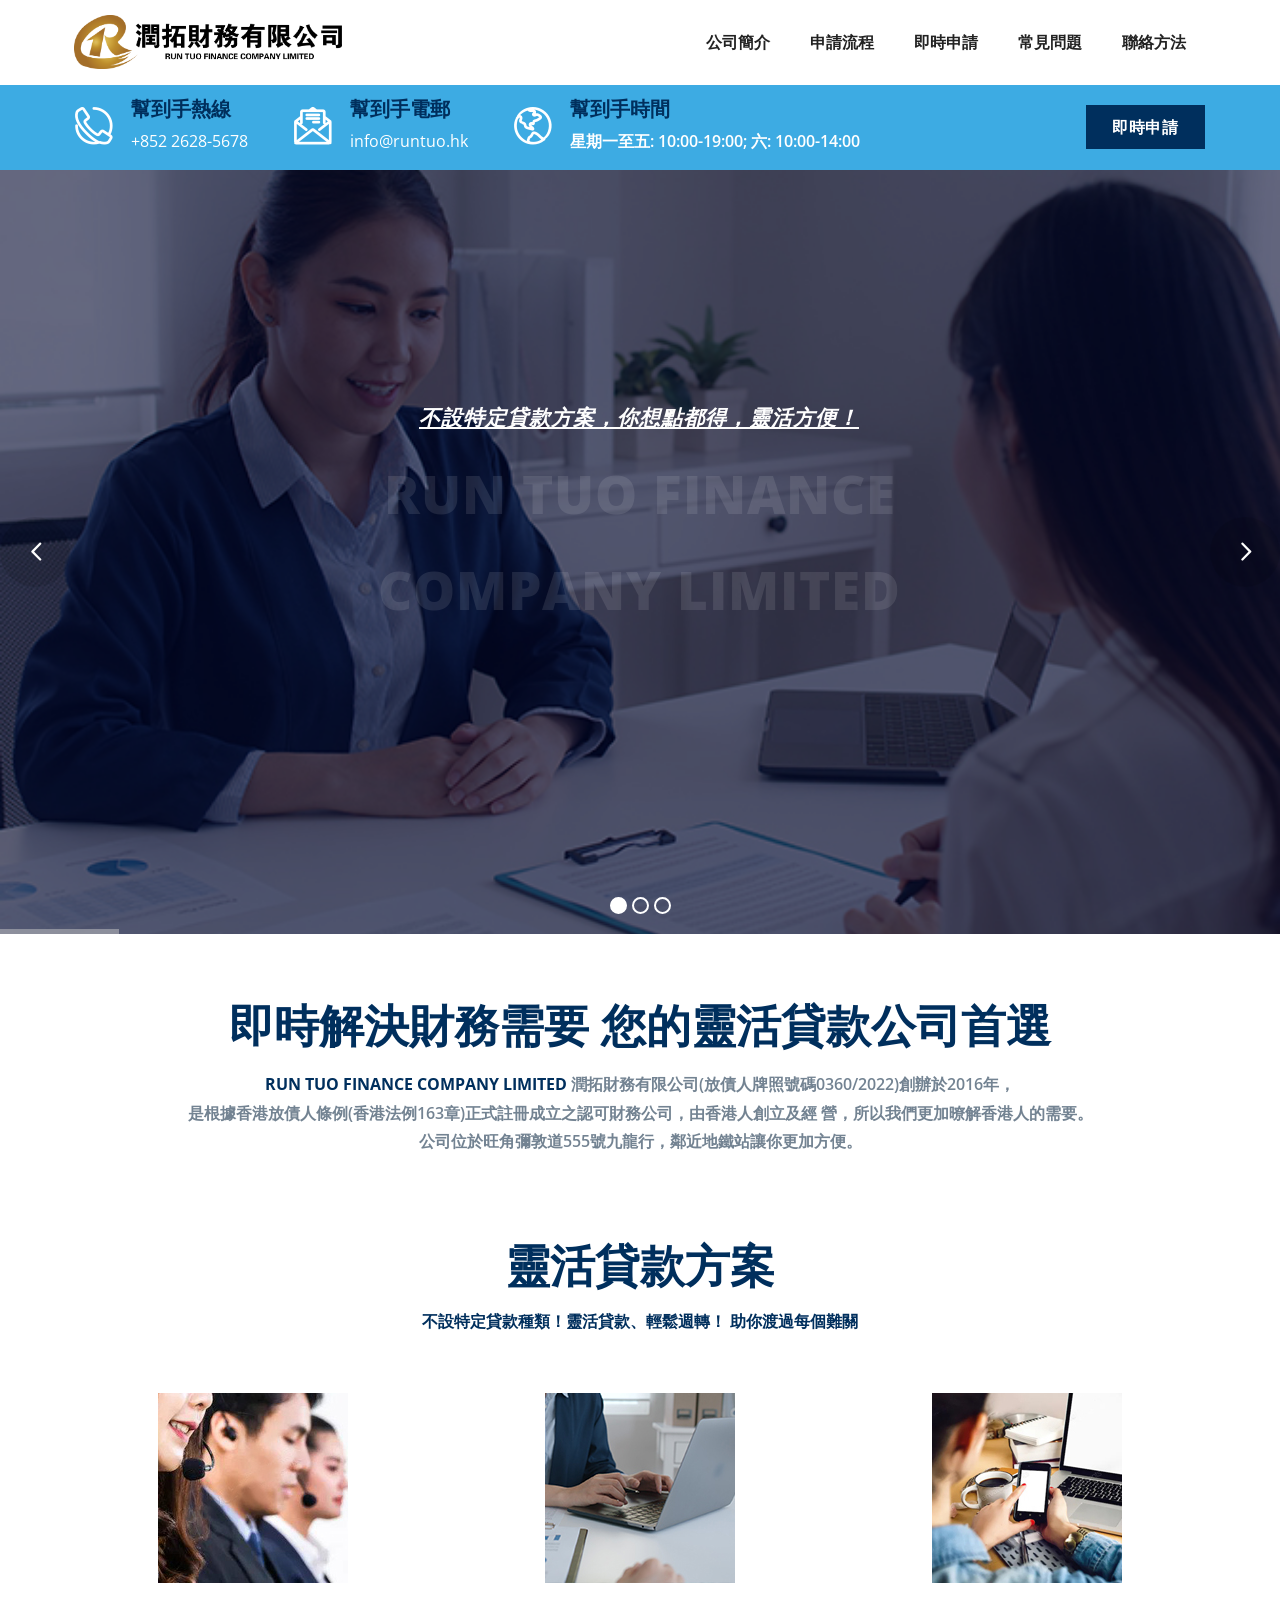
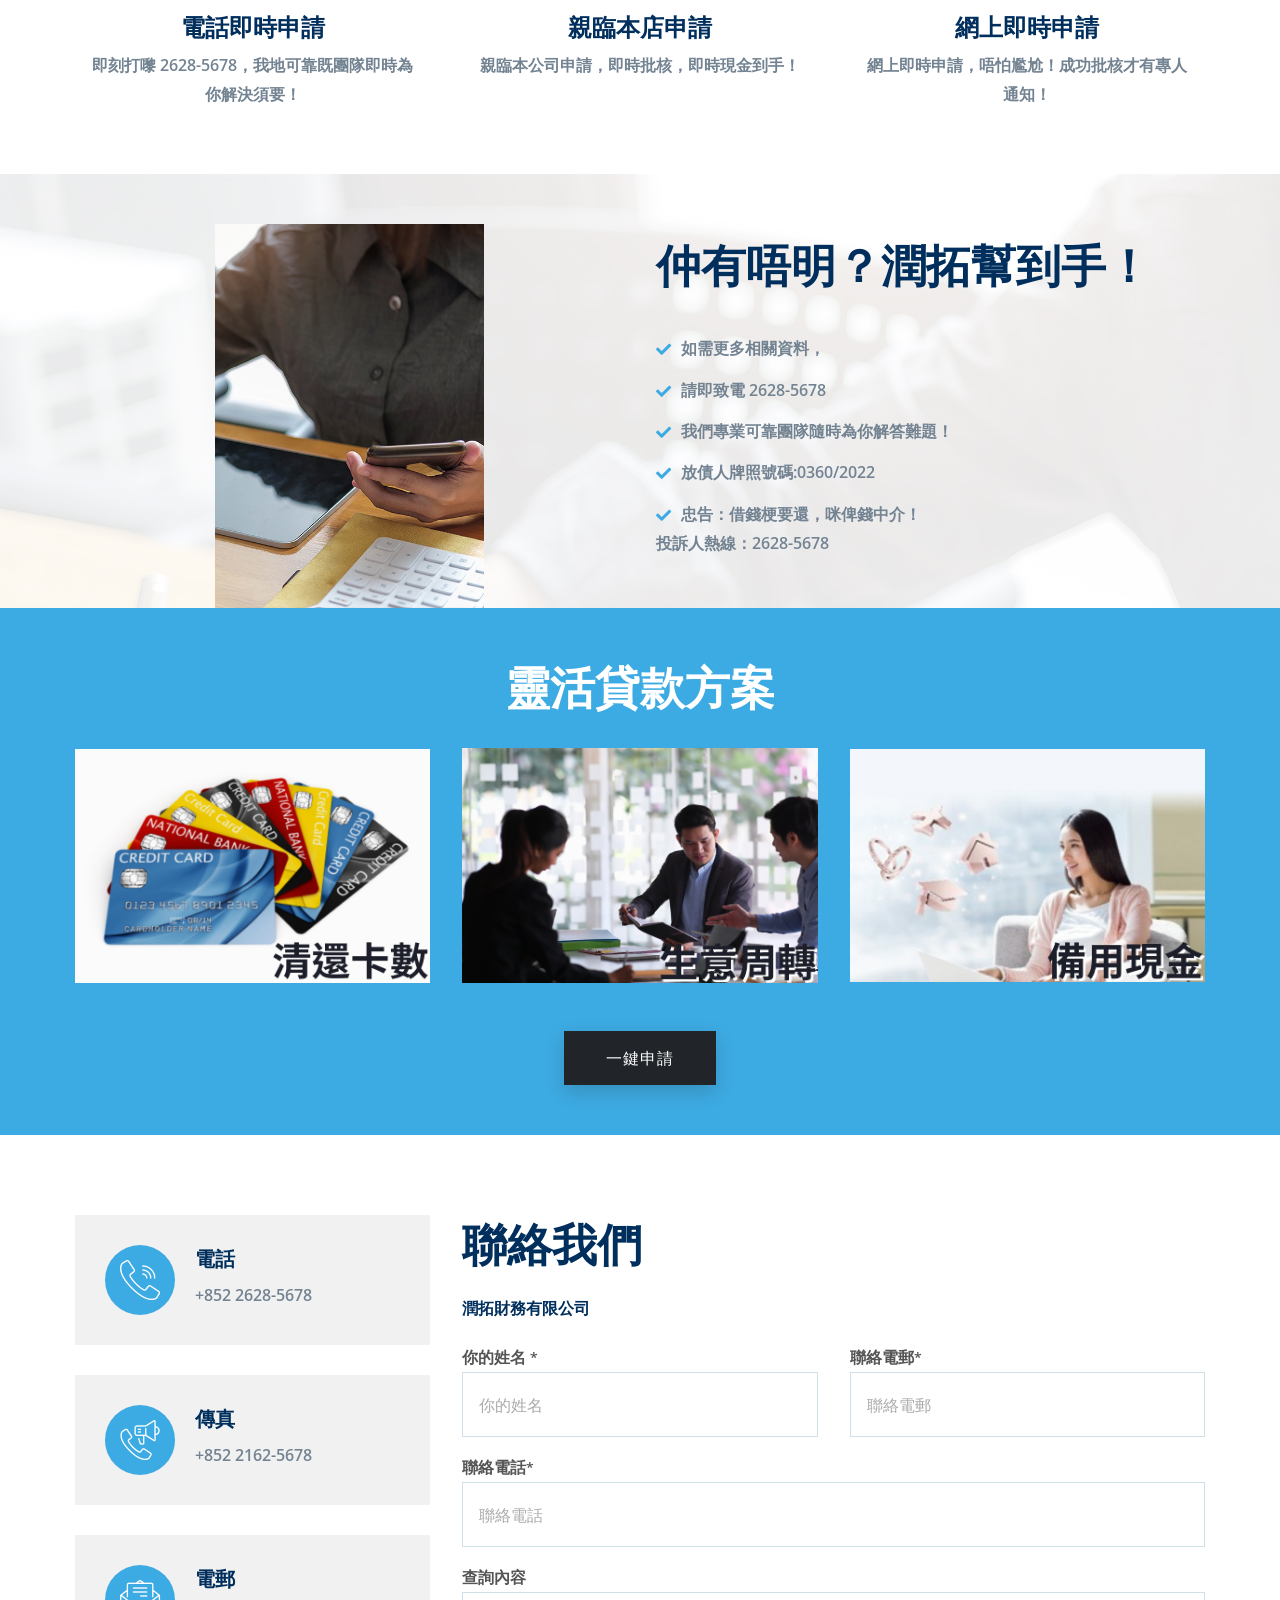
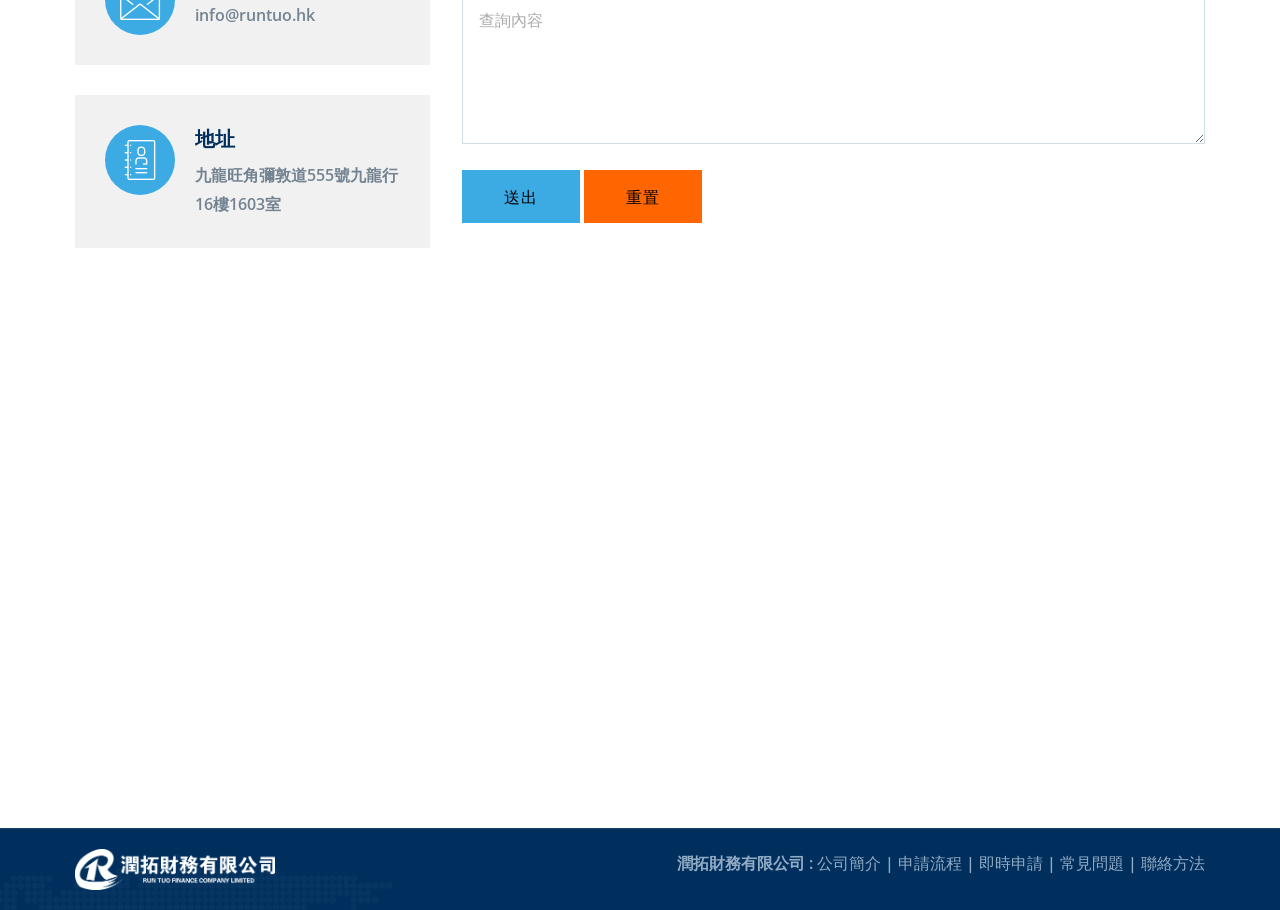
==== commit 47d94e61: "update site footer" ====
--- a/index.html
+++ b/index.html
@@ -715,32 +715,23 @@
 
     <!-- Footer -->
     <footer id="footer" class="footer" data-tm-bg-img="images/footer-bg.png">
-        <div class="footer-top">
-            <div class="container">
-                <div class="row">
-                    <div class="col-lg-4 col-md-12 col-sm-12 text-center text-sm-start mb-md-40">
-                        <img src="images/runtao_logo-white.png" alt="">
-                    </div>
-                </div>
-            </div>
-        </div>
         <div class="footer-widget-area">
             <div class="footer-bottom">
                 <div class="container">
                     <div class="row pt-20 pb-20">
                         <div class="col-sm-6">
                             <div class="footer-paragraph text-center text-xl-start text-lg-start text-md-start mb-sm-15">
-                                © 2021 Runtuo. All Rights Reserved.
+                                <img src="images/runtao_logo-white.png" alt="" class="img-fluid" style="max-width: 200px;">
                             </div>
                         </div>
                         <div class="col-sm-6">
                             <div class="footer-paragraph text-center text-xl-end text-lg-end text-md-end">
                                 潤拓財務有限公司 :
-                                <a href="#company-profile" style="text-decoration: none;color: #91abc4">公司簡介</a> |
+                                <a href="index.html#company-profile" style="text-decoration: none;color: #91abc4">公司簡介</a> |
                                 <a href="application-process.php" style="text-decoration: none;color: #91abc4">申請流程</a> |
                                 <a href="apply.php" style="text-decoration: none;color: #91abc4">即時申請</a> |
                                 <a href="faq.php" style="text-decoration: none;color: #91abc4">常見問題</a> |
-                                <a href="#contact" style="text-decoration: none;color: #91abc4">聯絡方法</a>
+                                <a href="index.html#contact" style="text-decoration: none;color: #91abc4">聯絡方法</a>
                             </div>
                         </div>
                     </div>
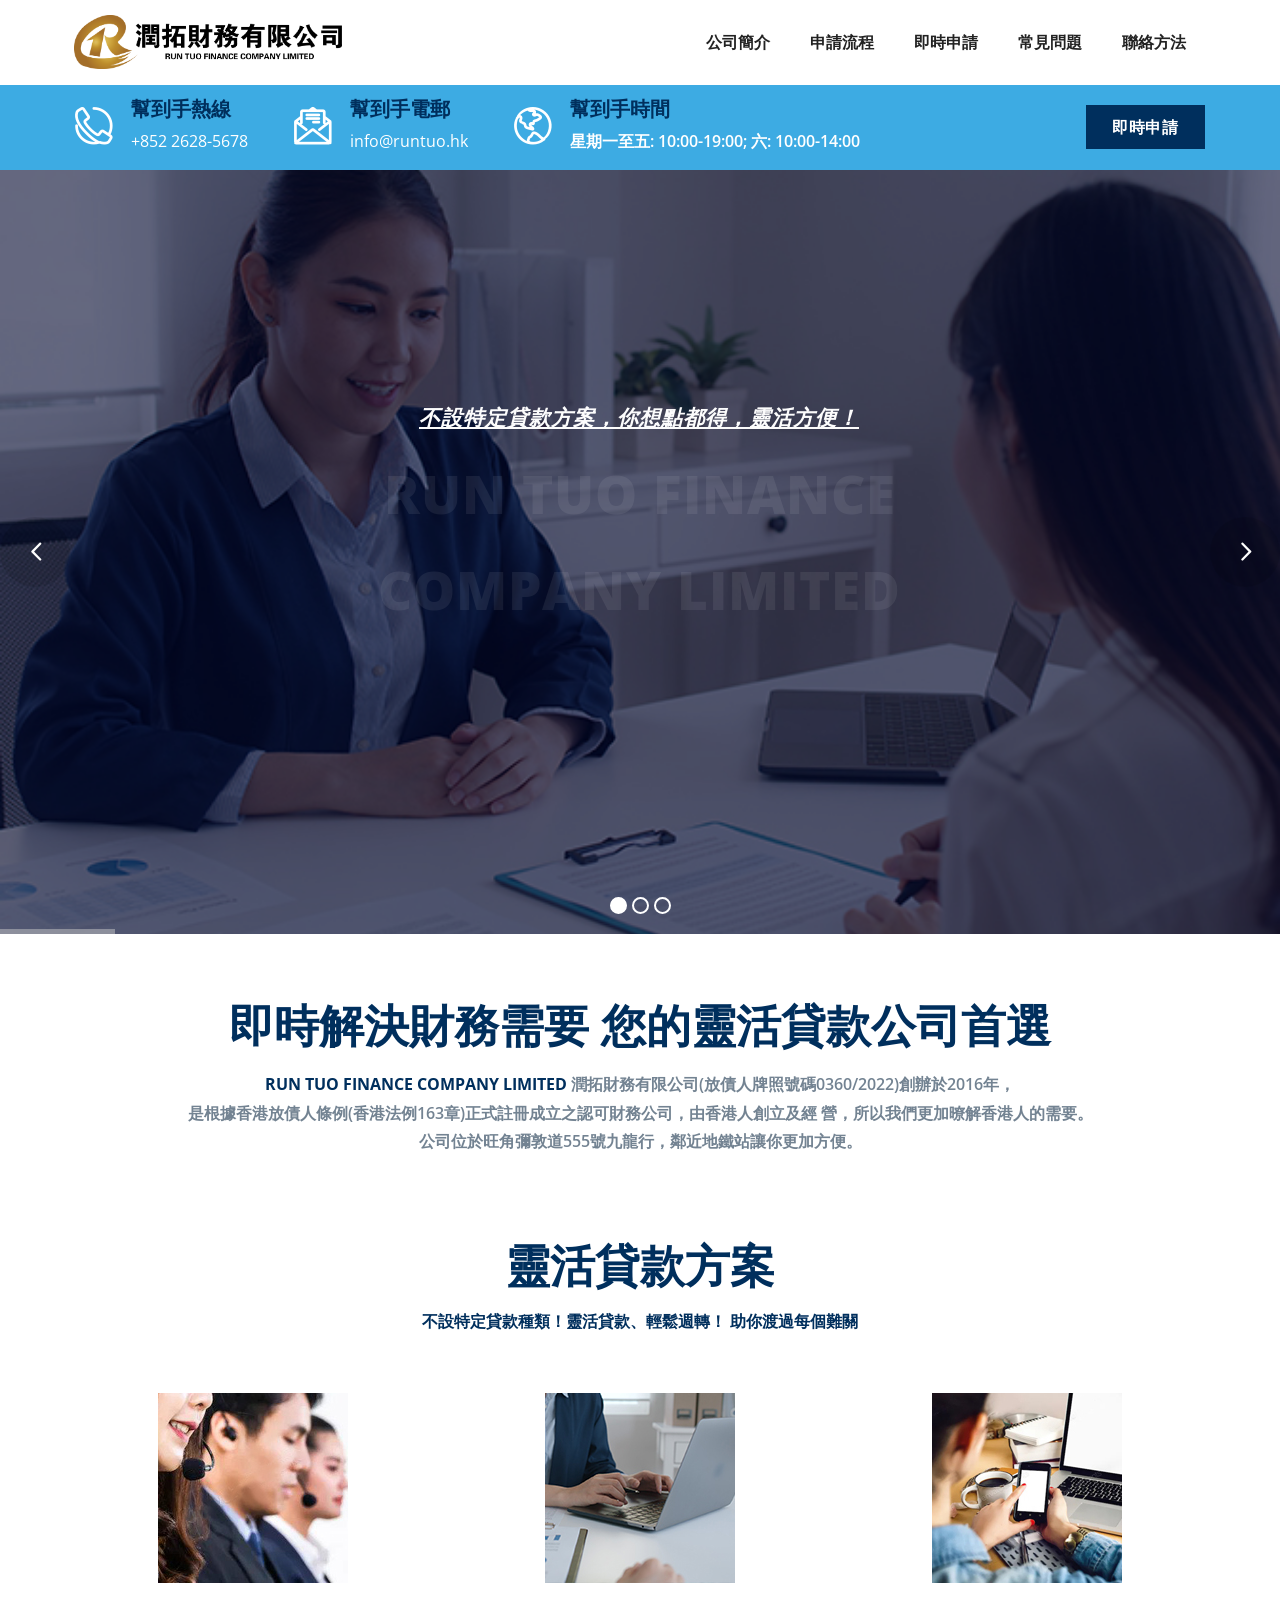
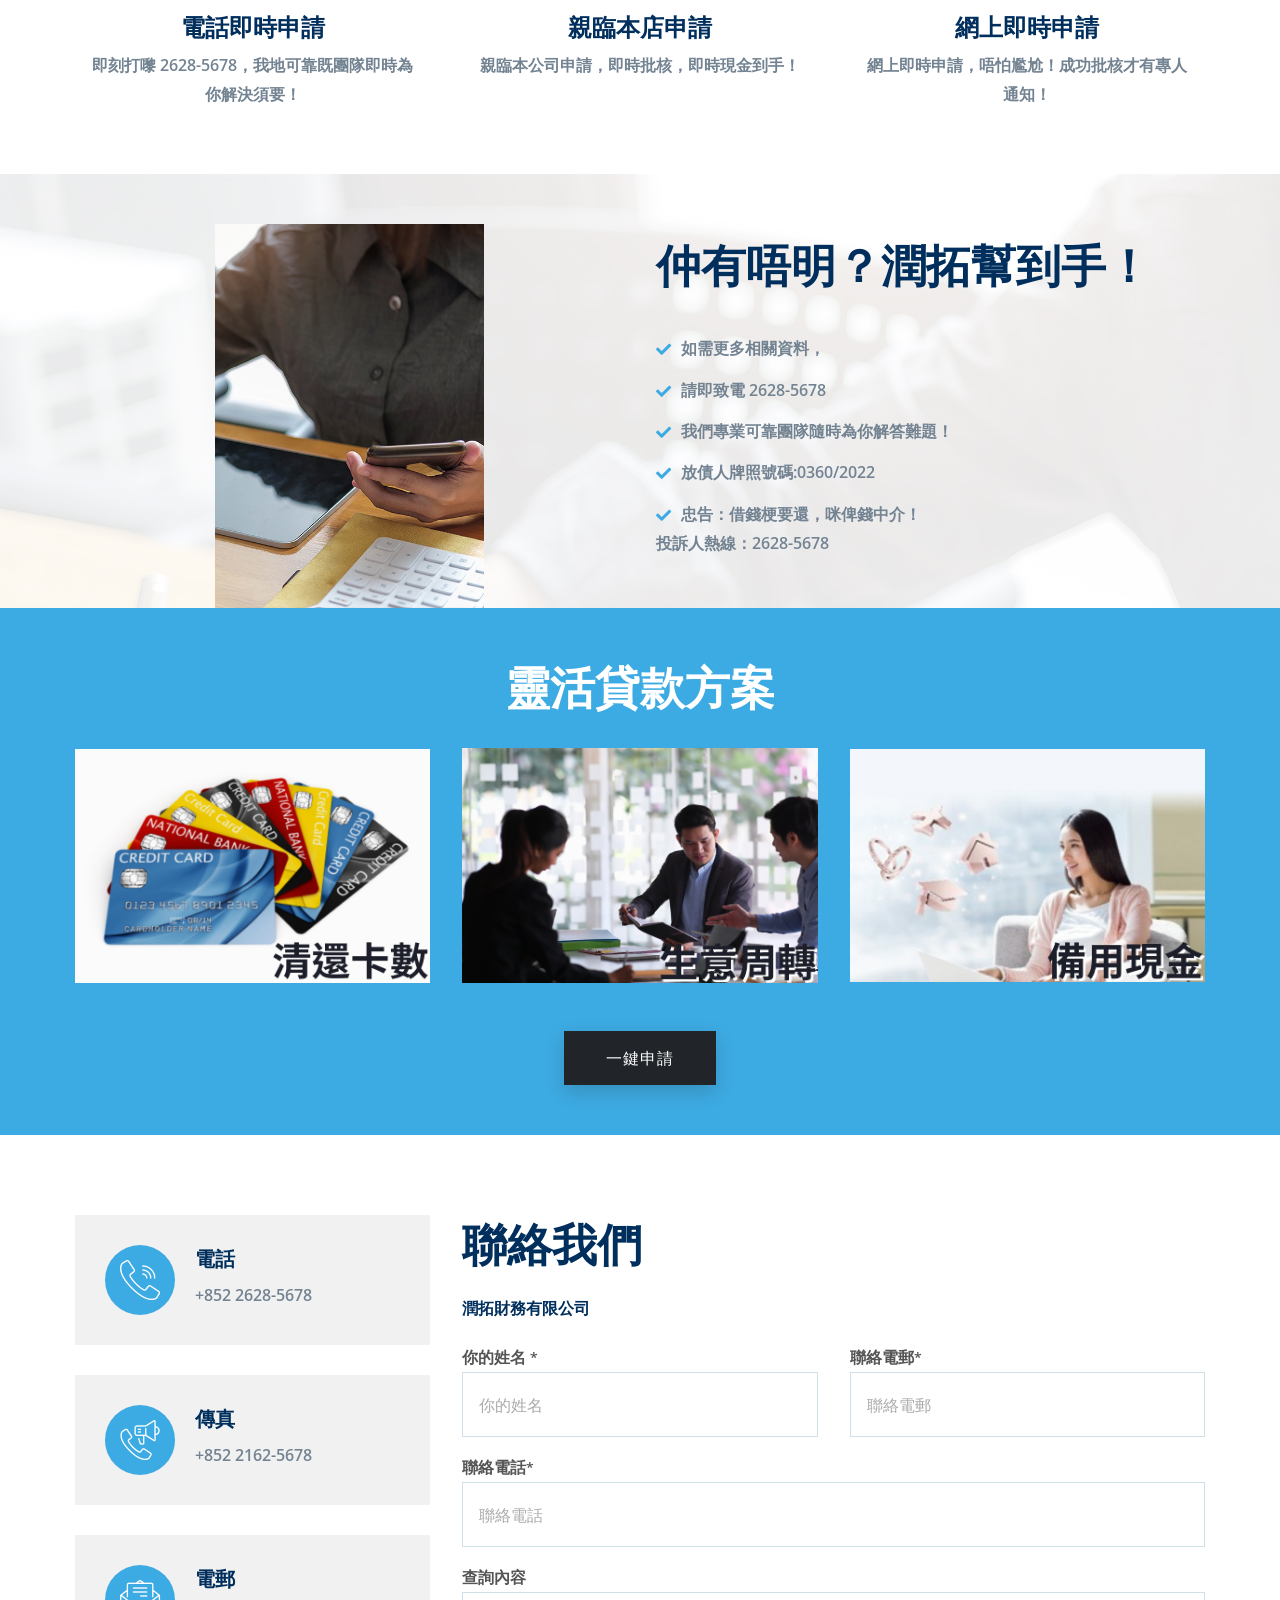
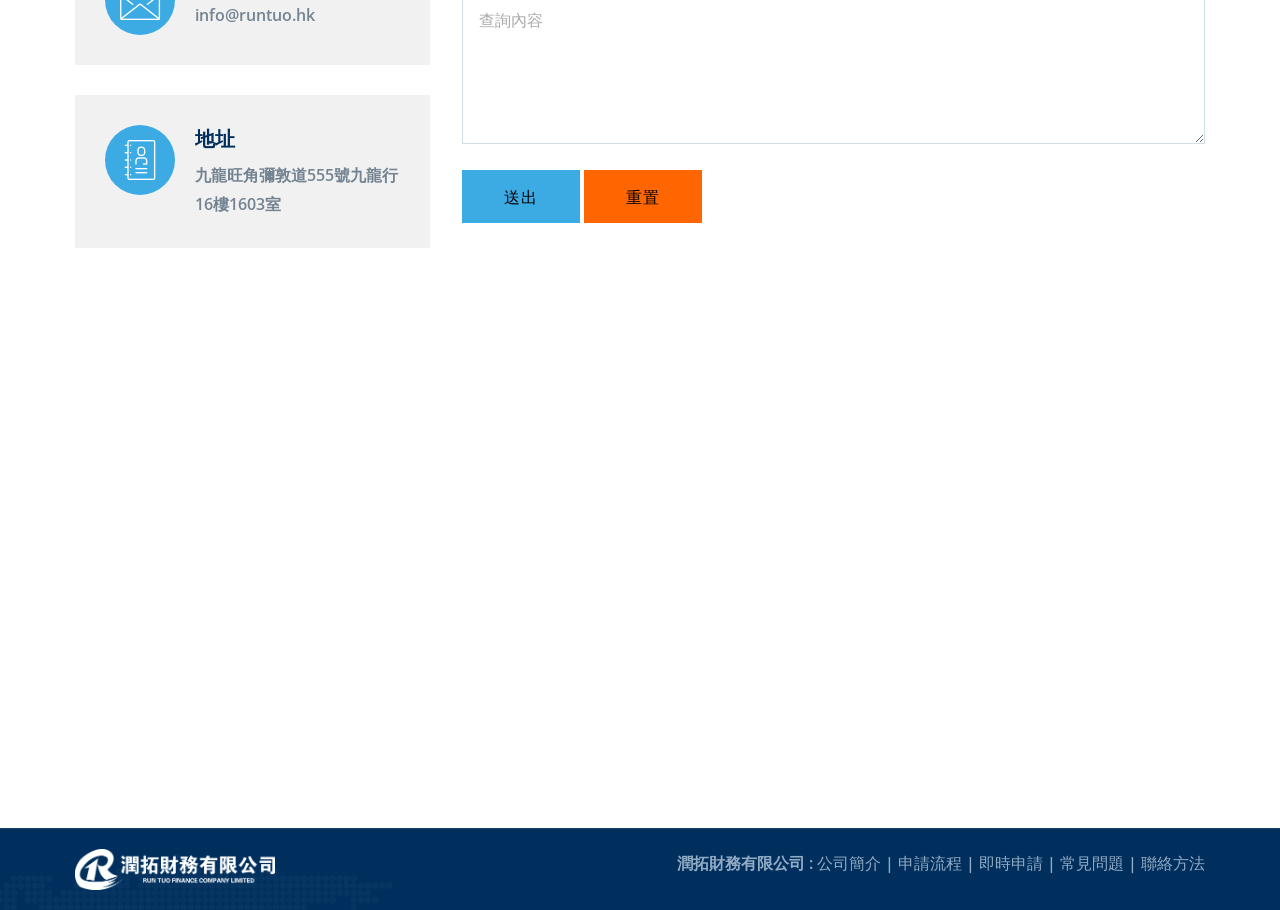
==== commit bbc68844: "contact added" ====
--- a/index.html
+++ b/index.html
@@ -621,21 +621,21 @@
                         <h6 class="mt-0 mb-4">潤拓財務有限公司</h6>
                         <!-- Contact Form -->
                         <form id="contact_form" name="contact_form" class=""
-                              action="#"
+                              action="insert.php"
                               method="post">
                             <div class="row">
                                 <div class="col-sm-6">
                                     <div class="mb-3">
                                         <label>你的姓名 <small>*</small></label>
                                         <input name="name" class="form-control" type="text"
-                                               placeholder="你的姓名">
+                                               placeholder="你的姓名" required>
                                     </div>
                                 </div>
                                 <div class="col-sm-6">
                                     <div class="mb-3">
                                         <label>聯絡電郵<small>*</small></label>
-                                        <input name="form_email" class="form-control required email" type="email"
-                                               placeholder="聯絡電郵">
+                                        <input name="email" class="form-control required email" type="email"
+                                               placeholder="聯絡電郵" required>
                                     </div>
                                 </div>
                             </div>
@@ -643,56 +643,28 @@
                                 <div class="col-sm-12">
                                     <div class="mb-3">
                                         <label>聯絡電話<small>*</small></label>
-                                        <input name="form_subject" class="form-control required" type="text"
-                                               placeholder="聯絡電話">
+                                        <input name="subject" class="form-control required" type="text"
+                                               placeholder="聯絡電話" required>
                                     </div>
                                 </div>
                             </div>
                             <div class="mb-3">
                                 <label>查詢內容</label>
-                                <textarea name="form_message" class="form-control required" rows="5"
-                                          placeholder="查詢內容"></textarea>
+                                <textarea name="message" class="form-control required" rows="5"
+                                          placeholder="查詢內容" required></textarea>
                             </div>
                             <div class="mb-3">
-                                <input name="form_botcheck" class="form-control" type="hidden" value=""/>
                                 <button type="submit"
                                         class="btn btn-flat btn-theme-colored1 text-uppercase mt-10 mb-sm-30 border-left-theme-color-2-4px"
-                                        data-loading-text="Please wait...">送出
+                                        name="contactAdd">送出
                                 </button>
-                                <button type="reset"
+                                <a href="index.html#contact"
                                         class="btn btn-flat btn-theme-colored3 text-uppercase mt-10 mb-sm-30 border-left-theme-color-2-4px">
                                     重置
-                                </button>
+                                </a>
                             </div>
                         </form>
                         <!-- Contact Form Validation-->
-                        <script>
-                            (function ($) {
-                                $("#contact_form").validate({
-                                    submitHandler: function (form) {
-                                        var form_btn = $(form).find('button[type="submit"]');
-                                        var form_result_div = '#form-result';
-                                        $(form_result_div).remove();
-                                        form_btn.before('<div id="form-result" class="alert alert-success" role="alert" style="display: none;"></div>');
-                                        var form_btn_old_msg = form_btn.html();
-                                        form_btn.html(form_btn.prop('disabled', true).data("loading-text"));
-                                        $(form).ajaxSubmit({
-                                            dataType: 'json',
-                                            success: function (data) {
-                                                if (data.status == 'true') {
-                                                    $(form).find('.form-control').val('');
-                                                }
-                                                form_btn.prop('disabled', false).html(form_btn_old_msg);
-                                                $(form_result_div).html(data.message).fadeIn('slow');
-                                                setTimeout(function () {
-                                                    $(form_result_div).fadeOut('slow')
-                                                }, 6000);
-                                            }
-                                        });
-                                    }
-                                });
-                            })(jQuery);
-                        </script>
                     </div>
                 </div>
             </div>
